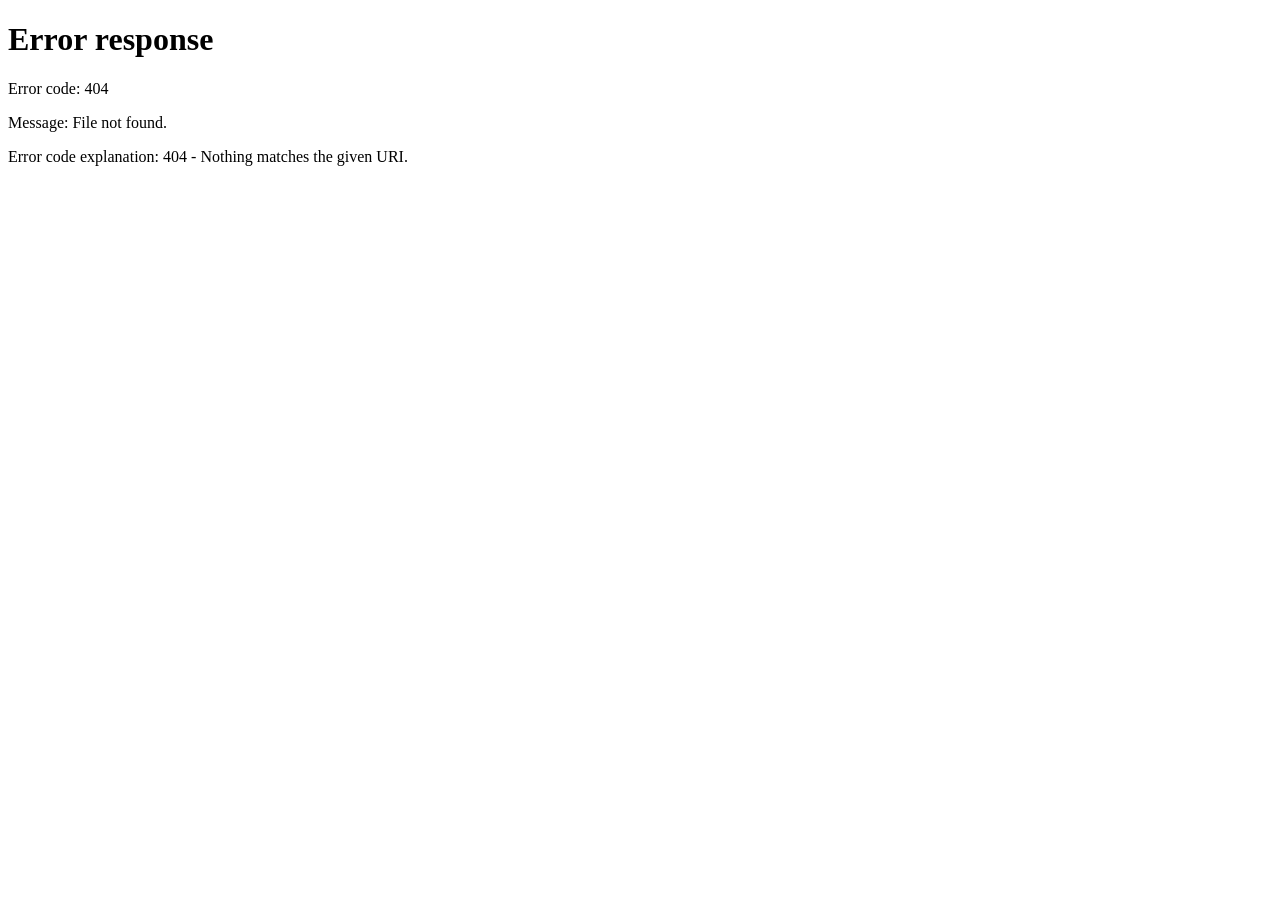
==== index.html @ f862a493 "Add index.html redirect stub (serves game file at root URL)" ====
<!doctype html>
<html lang="fa" dir="rtl">
<head>
<meta charset="utf-8">
<meta http-equiv="refresh" content="0; url=LUMORA_Beyond_the_Layers.html">
<title>LUMORA: Beyond the Layers</title>
</head>
<body style="background:#0a0e1c;color:#e8ecf5;font-family:sans-serif;display:flex;align-items:center;justify-content:center;height:100vh;margin:0">
<p>در حال باز کردن بازی… اگر منتقل نشدید <a href="LUMORA_Beyond_the_Layers.html" style="color:#59f2e0">اینجا کلیک کنید</a>.</p>
</body>
</html>
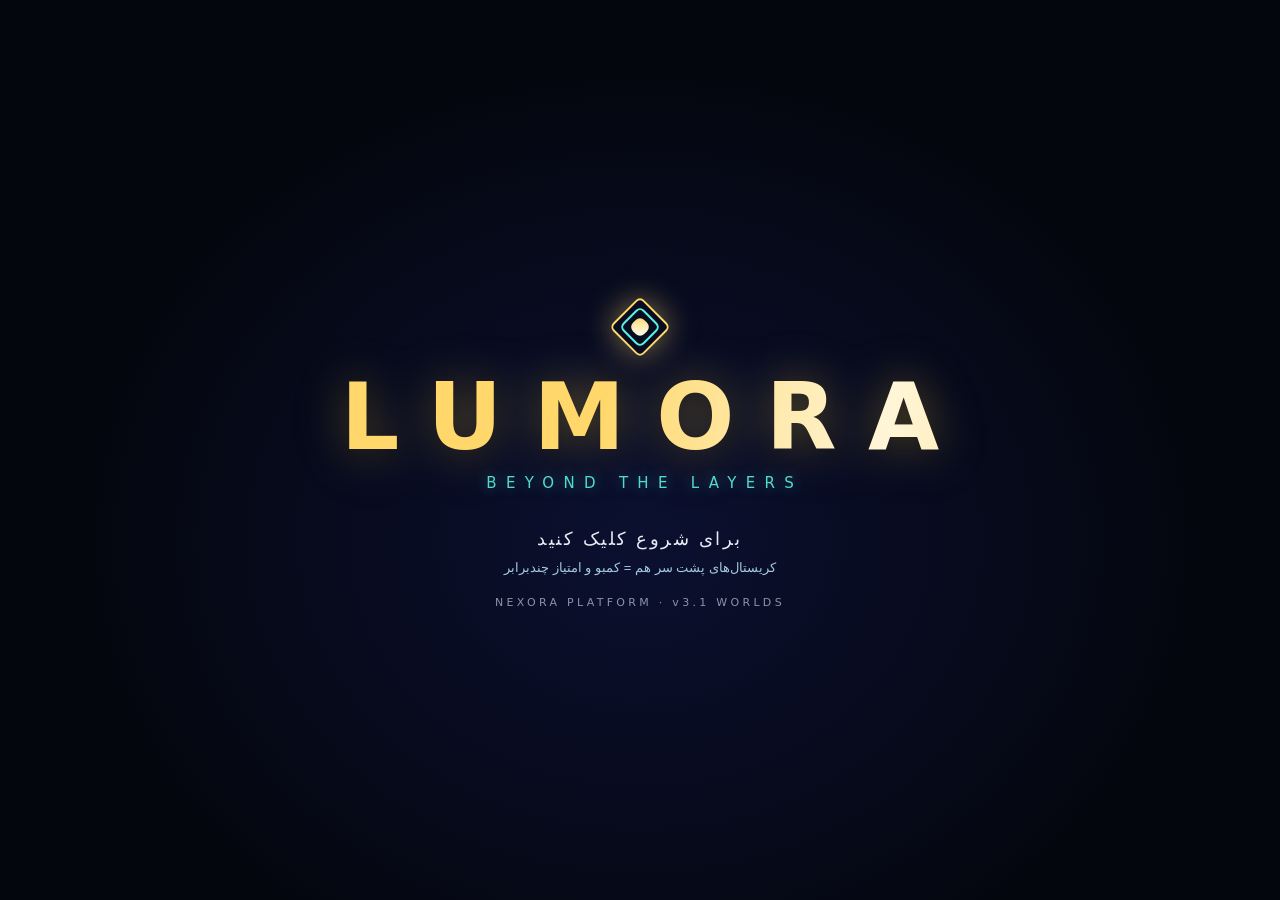
==== commit b8b3ef93: "Add files via upload" ====
--- a/index.html
+++ b/index.html
@@ -1,11 +1,7305 @@
-<!doctype html>
-<html lang="fa" dir="rtl">
+<!DOCTYPE html>
+<html lang="fa" data-build="v3.1.20261124">
 <head>
-<meta charset="utf-8">
-<meta http-equiv="refresh" content="0; url=LUMORA_Beyond_the_Layers.html">
+<meta charset="UTF-8">
+<meta name="viewport" content="width=device-width, initial-scale=1, maximum-scale=1, user-scalable=no">
 <title>LUMORA: Beyond the Layers</title>
+<link rel="icon" href="data:image/svg+xml,%3Csvg xmlns='http://www.w3.org/2000/svg' viewBox='0 0 32 32'%3E%3Crect width='32' height='32' rx='7' fill='%230c0a14'/%3E%3Cpath d='M16 5 L25 13 L16 27 L7 13 Z' fill='none' stroke='%23ffd76a' stroke-width='2.4'/%3E%3Ccircle cx='16' cy='14' r='3.2' fill='%2359f2e0'/%3E%3C/svg%3E">
+<script>
+/* boot guard (ES5): any fatal error becomes a visible banner, never a silent black screen */
+window.__bootOK = false;
+window.__lumoraError = function (msg) {
+  try {
+    var b = document.getElementById('lumora-err');
+    if (!b) {
+      b = document.createElement('div');
+      b.id = 'lumora-err';
+      b.setAttribute('dir', 'rtl');
+      b.style.cssText = 'position:fixed;inset:auto 12px 12px 12px;z-index:99999;background:#3a0d18;color:#ffd9df;border:1px solid #ff6b7a;border-radius:10px;padding:12px 16px;font:13px/1.7 Tahoma,sans-serif;max-width:640px;margin:0 auto;box-shadow:0 8px 30px rgba(0,0,0,.5)';
+      b.innerHTML = '<b>LUMORA — پیام خطا:</b> <span id="lumora-err-msg"></span><br><span style="opacity:.75">اگر این پیام مکرر ظاهر شد، مرورگر را به‌روز کنید یا از Chrome / Firefox / Edge نسخه‌ی جدید استفاده کنید.</span>';
+      (document.body || document.documentElement).appendChild(b);
+    }
+    document.getElementById('lumora-err-msg').textContent = String(msg).slice(0, 300);
+  } catch (e2) { /* nothing more we can do */ }
+};
+window.onerror = function (m) { window.__lumoraError(m); };
+window.addEventListener('unhandledrejection', function (ev) { window.__lumoraError((ev && ev.reason && ev.reason.message) || 'promise rejection'); });
+setTimeout(function () {
+  if (!window.__bootOK) window.__lumoraError('راه‌اندازی کامل نشد — احتمالاً مرورگر شما بخشی از بازی را پشتیبانی نمی‌کند.');
+}, 7000);
+</script>
+<style>
+/* ============ LUMORA visual system ============ */
+:root{
+  --gold:#ffd76a; --cyan:#59f2e0; --violet:#a78bfa; --magenta:#f472b6;
+  --ink:#e8ecf4; --dim:#8b93a7; --panel:rgba(10,14,26,.82); --panel-brd:rgba(120,150,255,.16);
+  --danger:#ff6b7a;
+  --font-fa:"Vazirmatn","Segoe UI","Noto Sans Arabic",Tahoma,sans-serif;
+  --font-en:"Orbitron","Michroma","Segoe UI",system-ui,sans-serif;
+}
+*{margin:0;padding:0;box-sizing:border-box;-webkit-tap-highlight-color:transparent}
+html,body{height:100%;overflow:hidden;background:#04060d}
+body{font-family:var(--font-fa);color:var(--ink);direction:ltr;user-select:none;-webkit-user-select:none;touch-action:none}
+button{font-family:inherit;color:inherit;background:none;border:none;cursor:pointer}
+#app{position:fixed;inset:0}
+#game{position:absolute;inset:0;width:100%;height:100%;display:block;background:#04060d}
+
+/* ---------- screens ---------- */
+.screen{position:absolute;inset:0;display:flex;align-items:center;justify-content:center;flex-direction:column;
+  opacity:0;visibility:hidden;pointer-events:none;transform:scale(.985);transition:opacity .38s ease,transform .38s ease,visibility .38s;z-index:20}
+.screen.active{opacity:1;visibility:visible;pointer-events:auto;transform:scale(1)}
+.screen.dim{background:rgba(3,6,14,.66);backdrop-filter:blur(6px)}
+.screen.topmost{z-index:60}
+.hidden{display:none!important}
+
+/* ---------- logo ---------- */
+.logo-block{text-align:center;margin-bottom:clamp(14px,3vh,30px);position:relative}
+.logo-main{font-family:var(--font-en);font-weight:800;letter-spacing:.34em;padding-left:.34em;
+  font-size:clamp(44px,9vw,92px);line-height:1;
+  background:linear-gradient(180deg,#ffffff 12%,var(--gold) 55%,#e8a53d 90%);
+  -webkit-background-clip:text;background-clip:text;color:transparent;
+  filter:drop-shadow(0 0 22px rgba(255,215,106,.35)) drop-shadow(0 4px 14px rgba(0,0,0,.6));animation:logoFloat 5s ease-in-out infinite}
+.logo-main.mini{font-size:clamp(30px,5vw,44px)}
+@keyframes logoFloat{0%,100%{transform:translateY(0)}50%{transform:translateY(-6px)}}
+.logo-sub{font-family:var(--font-en);letter-spacing:.62em;padding-left:.62em;color:var(--cyan);font-size:clamp(10px,1.6vw,15px);margin-top:10px;opacity:.9;text-shadow:0 0 14px rgba(89,242,224,.5)}
+.logo-fa{color:var(--dim);margin-top:8px;font-size:clamp(12px,1.8vw,15px);letter-spacing:.2em}
+.logo-diamonds{position:relative;height:clamp(40px,7vh,64px);margin-bottom:6px}
+.logo-diamonds i{position:absolute;left:50%;top:50%;width:clamp(26px,4vw,40px);height:clamp(26px,4vw,40px);
+  border:1px solid var(--cyan);transform:translate(-50%,-50%) rotate(45deg);opacity:.7;
+  box-shadow:0 0 18px rgba(89,242,224,.35),inset 0 0 12px rgba(89,242,224,.15);animation:dspin 9s linear infinite}
+.logo-diamonds i:nth-child(2){width:clamp(18px,3vw,28px);height:clamp(18px,3vw,28px);border-color:var(--gold);animation-duration:6s;animation-direction:reverse;box-shadow:0 0 18px rgba(255,215,106,.4)}
+.logo-diamonds i:nth-child(3){width:clamp(34px,5.5vw,52px);height:clamp(34px,5.5vw,52px);border-color:var(--violet);animation-duration:14s;opacity:.4}
+@keyframes dspin{to{transform:translate(-50%,-50%) rotate(405deg)}}
+
+/* splash */
+#scr-splash{background:radial-gradient(ellipse at 50% 60%,#0b1030 0%,#04060d 65%);cursor:pointer}
+.splash-inner{text-align:center}
+.logo-mark{position:relative;height:70px;margin-bottom:10px}
+.logo-mark.small{height:52px}
+.lm{position:absolute;left:50%;top:50%;transform:translate(-50%,-50%) rotate(45deg);border-radius:6px}
+.lm.d1{width:44px;height:44px;border:2px solid var(--gold);box-shadow:0 0 30px rgba(255,215,106,.5);animation:pulseD 2.4s ease-in-out infinite}
+.lm.d2{width:30px;height:30px;border:2px solid var(--cyan);animation:pulseD 2.4s .4s ease-in-out infinite}
+.lm.d3{width:16px;height:16px;background:linear-gradient(135deg,var(--gold),#fff);animation:pulseD 2.4s .8s ease-in-out infinite}
+@keyframes pulseD{0%,100%{transform:translate(-50%,-50%) rotate(45deg) scale(1)}50%{transform:translate(-50%,-50%) rotate(45deg) scale(1.14)}}
+.splash-hint{margin-top:clamp(20px,4vh,36px);color:var(--ink);font-size:clamp(14px,2.2vw,18px);letter-spacing:.14em;animation:hintBlink 1.8s ease-in-out infinite}
+@keyframes hintBlink{0%,100%{opacity:.35}50%{opacity:1}}
+.splash-ver{margin-top:14px;color:var(--dim);font-family:var(--font-en);font-size:11px;letter-spacing:.3em}
+
+/* ---------- menu buttons ---------- */
+.menu-nav{display:flex;flex-direction:column;gap:clamp(8px,1.6vh,14px);width:min(360px,84vw)}
+.menu-nav.row{flex-direction:row;justify-content:center}
+.menu-inner{display:flex;flex-direction:column;align-items:center}
+.mbtn{position:relative;overflow:hidden;display:flex;align-items:baseline;justify-content:space-between;gap:14px;
+  width:100%;padding:clamp(10px,1.9vh,15px) clamp(16px,2.5vw,26px);border-radius:14px;
+  background:linear-gradient(120deg,rgba(20,28,52,.72),rgba(12,17,34,.72));
+  border:1px solid var(--panel-brd);transition:transform .18s ease,border-color .18s,box-shadow .18s,background .18s}
+.mbtn .mb-fa{font-size:clamp(15px,2.4vh,18px);font-weight:600;letter-spacing:.06em}
+.mbtn .mb-en{font-family:var(--font-en);font-size:10px;letter-spacing:.28em;color:var(--dim)}
+.mbtn::before{content:"";position:absolute;inset:0;background:linear-gradient(100deg,transparent 30%,rgba(255,255,255,.09) 50%,transparent 70%);
+  transform:translateX(-130%);transition:transform .5s ease}
+.mbtn:hover{transform:translateX(-6px);border-color:rgba(89,242,224,.55);box-shadow:0 6px 26px rgba(89,242,224,.13),0 0 0 1px rgba(89,242,224,.2) inset}
+.mbtn:hover::before{transform:translateX(130%)}
+.mbtn:active{transform:translateX(-6px) scale(.97)}
+.mbtn.primary{border-color:rgba(255,215,106,.5);box-shadow:0 4px 24px rgba(255,215,106,.1)}
+.mbtn.primary .mb-fa{color:var(--gold)}
+.mbtn.danger:hover{border-color:rgba(255,107,122,.6);box-shadow:0 6px 26px rgba(255,107,122,.15)}
+.mbtn.small{width:auto;padding:9px 22px;border-radius:11px}
+.menu-foot{margin-top:clamp(14px,3vh,28px);display:flex;flex-direction:column;align-items:center;gap:8px;color:var(--dim);font-size:12px;text-align:center;letter-spacing:.05em}
+.foot-stats{font-family:var(--font-en);letter-spacing:.2em;color:rgba(255,215,106,.75)}
+
+/* ---------- panels ---------- */
+.panel{width:min(560px,92vw);max-height:88vh;overflow-y:auto;overflow-x:hidden;background:var(--panel);
+  border:1px solid var(--panel-brd);border-radius:20px;padding:clamp(16px,3vh,26px) clamp(16px,3vw,28px);
+  box-shadow:0 30px 80px rgba(0,0,0,.6),0 0 0 1px rgba(255,255,255,.03) inset;backdrop-filter:blur(10px)}
+.panel.wide{width:min(880px,94vw)}
+.panel.slim{width:min(440px,92vw)}
+.panel::-webkit-scrollbar{width:8px}
+.panel::-webkit-scrollbar-thumb{background:rgba(120,150,255,.25);border-radius:4px}
+.panel-head{display:flex;align-items:baseline;justify-content:space-between;margin-bottom:clamp(12px,2.4vh,20px);border-bottom:1px solid rgba(120,150,255,.12);padding-bottom:12px}
+.panel-head h2{font-size:clamp(18px,3vh,23px);font-weight:800;letter-spacing:.04em}
+.panel-sub{font-family:var(--font-en);font-size:10px;letter-spacing:.34em;color:var(--dim)}
+.panel-actions{display:flex;justify-content:center;margin-top:clamp(14px,2.6vh,22px)}
+
+/* ---------- world cards ---------- */
+.world-grid{display:grid;grid-template-columns:repeat(auto-fit,minmax(230px,1fr));gap:14px}
+.world-card{position:relative;border-radius:16px;padding:18px 16px;border:1px solid var(--panel-brd);overflow:hidden;
+  background:linear-gradient(150deg,rgba(255,255,255,.045),rgba(255,255,255,.01));cursor:pointer;
+  transition:transform .2s ease,border-color .2s,box-shadow .2s}
+.world-card:hover{transform:translateY(-4px);border-color:var(--wc,#59f2e0);box-shadow:0 14px 34px rgba(0,0,0,.5),0 0 22px -6px var(--wc,#59f2e0)}
+.world-card.locked{opacity:.45;cursor:not-allowed;filter:saturate(.3)}
+.world-card .wc-num{font-family:var(--font-en);font-size:11px;letter-spacing:.3em;color:var(--wc,#59f2e0)}
+.world-card .wc-name{font-family:var(--font-en);font-weight:700;font-size:clamp(15px,2.2vw,18px);margin-top:6px;letter-spacing:.06em}
+.world-card .wc-fa{color:var(--dim);font-size:13px;margin-top:2px}
+.world-card .wc-bar{height:5px;border-radius:3px;background:rgba(255,255,255,.08);margin-top:12px;overflow:hidden}
+.world-card .wc-fill{height:100%;border-radius:3px;background:linear-gradient(90deg,var(--wc,#59f2e0),#fff3);width:0;transition:width .5s ease}
+.world-card .wc-meta{display:flex;justify-content:space-between;margin-top:8px;font-size:11px;color:var(--dim);font-family:var(--font-en);letter-spacing:.12em}
+
+/* ---------- level list ---------- */
+.level-list{display:flex;flex-direction:column;gap:10px}
+.level-row{display:flex;align-items:center;justify-content:space-between;gap:12px;padding:13px 18px;border-radius:13px;
+  border:1px solid var(--panel-brd);background:rgba(255,255,255,.03);cursor:pointer;transition:transform .16s,border-color .16s}
+.level-row:hover{transform:translateX(-5px);border-color:rgba(89,242,224,.5)}
+.level-row.locked{opacity:.4;cursor:not-allowed}
+.level-row .lr-name{font-weight:700}
+.level-row .lr-name small{display:block;font-family:var(--font-en);color:var(--dim);letter-spacing:.14em;font-size:10px;margin-top:2px}
+.level-row .lr-meta{font-family:var(--font-en);font-size:11px;color:var(--dim);letter-spacing:.1em;display:flex;gap:14px;align-items:center}
+.level-row .lr-meta b{color:var(--gold);font-weight:600}
+.done-badge{color:var(--cyan)}
+
+/* ---------- settings ---------- */
+.set-rows{display:flex;flex-direction:column;gap:clamp(10px,1.9vh,15px)}
+.set-row{display:flex;align-items:center;gap:14px}
+.set-label{min-width:110px;color:var(--dim);font-size:14px}
+.set-val{font-family:var(--font-en);min-width:34px;text-align:center;color:var(--cyan);font-size:12px}
+.set-note{color:var(--dim);font-size:12px}
+input[type=range]{flex:1;appearance:none;-webkit-appearance:none;height:5px;border-radius:3px;background:rgba(255,255,255,.12);outline:none}
+input[type=range]::-webkit-slider-thumb{-webkit-appearance:none;width:17px;height:17px;border-radius:50%;
+  background:var(--cyan);box-shadow:0 0 12px rgba(89,242,224,.6);cursor:pointer}
+input[type=range]::-moz-range-thumb{width:17px;height:17px;border:none;border-radius:50%;background:var(--cyan);cursor:pointer}
+select{background:rgba(16,22,42,.9);color:var(--ink);border:1px solid var(--panel-brd);border-radius:9px;padding:7px 12px;font-family:inherit;outline:none}
+.toggle{width:52px;height:26px;border-radius:13px;background:rgba(255,255,255,.12);position:relative;transition:background .2s}
+.toggle i{position:absolute;top:3px;left:3px;width:20px;height:20px;border-radius:50%;background:#8b93a7;transition:all .2s}
+.toggle.on{background:rgba(89,242,224,.3)}
+.toggle.on i{left:29px;background:var(--cyan);box-shadow:0 0 10px rgba(89,242,224,.7)}
+
+/* ---------- achievements ---------- */
+.ach-grid{display:grid;grid-template-columns:repeat(auto-fill,minmax(190px,1fr));gap:12px}
+.ach-card{border-radius:14px;padding:14px;border:1px solid var(--panel-brd);background:rgba(255,255,255,.03);display:flex;gap:12px;align-items:flex-start;transition:border-color .2s}
+.ach-card.unlocked{border-color:rgba(255,215,106,.45);background:rgba(255,215,106,.05)}
+.ach-ico{width:38px;height:38px;flex:none;border-radius:10px;display:flex;align-items:center;justify-content:center;
+  background:rgba(255,255,255,.06);color:var(--dim)}
+.ach-card.unlocked .ach-ico{color:var(--gold);background:rgba(255,215,106,.12);box-shadow:0 0 14px rgba(255,215,106,.25)}
+.ach-ico svg{width:22px;height:22px;fill:none;stroke:currentColor;stroke-width:1.7;stroke-linecap:round;stroke-linejoin:round}
+.ach-name{font-weight:700;font-size:13.5px}
+.ach-desc{color:var(--dim);font-size:11.5px;margin-top:3px;line-height:1.5}
+
+/* ---------- stats rows ---------- */
+.stat-rows{display:flex;flex-direction:column;gap:9px;margin-bottom:8px}
+.stat-row{display:flex;justify-content:space-between;padding:10px 16px;border-radius:11px;background:rgba(255,255,255,.035);font-size:14px}
+.stat-row b{font-family:var(--font-en);color:var(--gold);letter-spacing:.08em;font-weight:600}
+.medal{font-size:20px}
+
+/* ---------- confirm ---------- */
+.confirm-text{color:var(--dim);line-height:1.9;font-size:14px;margin-bottom:6px}
+
+/* ---------- HUD ---------- */
+#hud{position:absolute;inset:0;pointer-events:none;z-index:15;opacity:0;transition:opacity .4s}
+#hud.on{opacity:1}
+.hud-tl{position:absolute;top:14px;left:16px;display:flex;flex-direction:column;gap:9px}
+.energy-wrap{display:flex;align-items:center;gap:9px}
+.energy-label{font-family:var(--font-en);font-size:10px;letter-spacing:.26em;color:var(--cyan);text-shadow:0 0 8px rgba(89,242,224,.6)}
+.energy-bar{position:relative;width:clamp(150px,22vw,240px);height:13px;border-radius:7px;background:rgba(6,10,22,.72);
+  border:1px solid rgba(89,242,224,.35);overflow:hidden;box-shadow:0 0 14px rgba(89,242,224,.15)}
+.energy-fill{position:absolute;inset:1px;border-radius:6px;transform-origin:left center;
+  background:linear-gradient(90deg,#18c9b8,var(--cyan) 60%,#b8fff4);box-shadow:0 0 12px rgba(89,242,224,.55);transition:transform .18s ease}
+.energy-fill.low{background:linear-gradient(90deg,#c9184a,#ff6b7a);box-shadow:0 0 12px rgba(255,107,122,.6);animation:ePulse 1s ease-in-out infinite}
+@keyframes ePulse{0%,100%{filter:brightness(1)}50%{filter:brightness(1.7)}}
+.energy-ticks{position:absolute;inset:0;display:flex}
+.energy-ticks i{flex:1;border-left:1px solid rgba(4,8,16,.55)}
+.energy-ticks i:first-child{border-left:none}
+.hud-chips{display:flex;gap:8px}
+.chip{display:flex;align-items:center;gap:6px;padding:4px 11px;border-radius:20px;background:rgba(6,10,22,.7);
+  border:1px solid rgba(120,150,255,.2);font-family:var(--font-en);font-size:12px;letter-spacing:.1em;color:var(--gold)}
+.chip svg{width:13px;height:13px;fill:var(--gold);filter:drop-shadow(0 0 4px rgba(255,215,106,.7))}
+.chip.timer{color:var(--ink)}
+.hud-tr{position:absolute;top:14px;right:16px;text-align:right}
+.level-tag{font-size:12px;color:var(--dim);letter-spacing:.1em;background:rgba(6,10,22,.6);padding:6px 14px;border-radius:18px;border:1px solid rgba(120,150,255,.14)}
+.level-tag b{color:var(--ink);font-family:var(--font-en);letter-spacing:.18em;font-size:11px;display:block;margin-bottom:2px}
+.hud-tc{position:absolute;top:14px;left:50%;transform:translateX(-50%)}
+.layer-pill{display:flex;align-items:center;gap:10px;padding:6px 14px;border-radius:22px;background:rgba(6,10,22,.72);
+  border:1px solid rgba(120,150,255,.22);transition:border-color .3s,box-shadow .3s}
+.layer-dots{display:flex;gap:7px}
+.layer-dots i{width:10px;height:10px;transform:rotate(45deg);border-radius:2px;background:rgba(255,255,255,.14);transition:all .25s;border:1px solid rgba(255,255,255,.2)}
+.layer-dots i.on{background:var(--lc,#59f2e0);border-color:var(--lc,#59f2e0);box-shadow:0 0 12px var(--lc,#59f2e0);transform:rotate(45deg) scale(1.25)}
+.layer-name{font-size:12.5px;font-weight:700;letter-spacing:.08em;color:var(--lc,#59f2e0);transition:color .25s;min-width:86px;text-align:center}
+.layer-name small{display:block;font-family:var(--font-en);font-size:8.5px;color:var(--dim);letter-spacing:.24em;margin-top:1px}
+.hud-bl{position:absolute;bottom:14px;left:16px;display:flex;gap:8px}
+.ab-chip{display:flex;align-items:center;gap:7px;padding:6px 12px;border-radius:12px;background:rgba(6,10,22,.65);
+  border:1px solid rgba(120,150,255,.16);font-size:11.5px;color:var(--dim);transition:all .25s;letter-spacing:.04em}
+.ab-chip svg{width:14px;height:14px;fill:none;stroke:currentColor;stroke-width:1.8;stroke-linecap:round;stroke-linejoin:round}
+.ab-chip.have{color:var(--cyan);border-color:rgba(89,242,224,.4);box-shadow:0 0 12px -4px rgba(89,242,224,.5)}
+.ab-chip.flash{animation:abFlash .4s ease}
+@keyframes abFlash{0%{background:rgba(89,242,224,.4)}100%{background:rgba(6,10,22,.65)}}
+.boss-wrap{position:absolute;bottom:20px;left:50%;transform:translateX(-50%);width:min(440px,70vw);text-align:center}
+.boss-name{font-family:var(--font-en);font-size:11px;letter-spacing:.3em;color:var(--danger);margin-bottom:7px;text-shadow:0 0 10px rgba(255,107,122,.5)}
+.boss-bar{height:10px;border-radius:6px;background:rgba(6,10,22,.75);border:1px solid rgba(255,107,122,.45);overflow:hidden}
+.boss-fill{height:100%;transform-origin:left;background:linear-gradient(90deg,#7f1d2e,var(--danger),#ffb3bb);box-shadow:0 0 14px rgba(255,107,122,.6);transition:transform .25s ease}
+
+/* ---------- tip / toasts / fader ---------- */
+#tip{position:absolute;z-index:16;max-width:min(320px,80vw);background:rgba(8,12,26,.92);border:1px solid rgba(255,215,106,.4);
+  border-radius:13px;padding:11px 16px;font-size:13.5px;line-height:1.8;color:#ffe9b8;pointer-events:none;
+  transform:translate(-50%,-100%);box-shadow:0 10px 30px rgba(0,0,0,.5);transition:opacity .2s}
+#tip::after{content:"";position:absolute;bottom:-7px;left:50%;transform:translateX(-50%) rotate(45deg);width:12px;height:12px;background:rgba(8,12,26,.92);border-right:1px solid rgba(255,215,106,.4);border-bottom:1px solid rgba(255,215,106,.4)}
+#toasts{position:absolute;top:64px;right:16px;z-index:40;display:flex;flex-direction:column;gap:10px;pointer-events:none}
+.toast{display:flex;gap:11px;align-items:center;background:rgba(10,15,30,.94);border:1px solid rgba(255,215,106,.5);
+  border-radius:14px;padding:11px 18px;min-width:230px;box-shadow:0 12px 34px rgba(0,0,0,.55);
+  animation:toastIn .45s cubic-bezier(.2,.9,.3,1.2) both,toastOut .4s ease 3.4s both}
+.toast .t-ico{width:34px;height:34px;border-radius:10px;background:rgba(255,215,106,.14);color:var(--gold);display:flex;align-items:center;justify-content:center;flex:none}
+.toast .t-ico svg{width:19px;height:19px;fill:none;stroke:currentColor;stroke-width:1.8;stroke-linecap:round;stroke-linejoin:round}
+.toast .t-title{font-weight:800;font-size:13px;color:var(--gold)}
+.toast .t-sub{font-size:11.5px;color:var(--dim);margin-top:2px}
+.toast.cy{border-color:rgba(89,242,224,.5)}
+.toast.cy .t-title,.toast.cy .t-ico{color:var(--cyan)}
+.toast.cy .t-ico{background:rgba(89,242,224,.13)}
+@keyframes toastIn{from{opacity:0;transform:translateX(-30px) scale(.9)}to{opacity:1;transform:none}}
+@keyframes toastOut{to{opacity:0;transform:translateX(24px)}}
+#fader{position:absolute;inset:0;background:#04060d;z-index:50;pointer-events:none;opacity:0;transition:opacity .3s}
+#fader.on{opacity:1}
+.death-vignette{position:absolute;inset:0;z-index:14;pointer-events:none;opacity:0;
+  box-shadow:inset 0 0 140px rgba(200,30,50,.55);transition:opacity .25s}
+.death-vignette.on{opacity:1}
+
+/* ---------- touch ---------- */
+#touch{position:absolute;inset:0;z-index:18;pointer-events:none}
+.t-group{position:absolute;bottom:18px;display:flex;gap:12px;align-items:flex-end}
+.t-left{left:16px}
+.t-right{right:16px}
+.tbtn{pointer-events:auto;width:64px;height:64px;border-radius:50%;background:rgba(10,16,32,.55);
+  border:1.5px solid rgba(120,150,255,.35);color:var(--ink);font-size:18px;display:flex;align-items:center;justify-content:center;
+  backdrop-filter:blur(4px);transition:background .12s,transform .12s;touch-action:none}
+.tbtn.big{width:78px;height:78px;font-size:15px;font-weight:800;border-color:rgba(89,242,224,.5);color:var(--cyan)}
+.tbtn.wide{width:64px;border-color:rgba(255,215,106,.45);color:var(--gold);font-size:13px;font-weight:700}
+.tbtn:active,.tbtn.held{background:rgba(89,242,224,.28);transform:scale(.94)}
+
+/* ---------- responsive ---------- */
+@media (max-width:640px){
+  .hud-tc{top:auto;bottom:104px}
+  .layer-name{min-width:70px;font-size:11px}
+  .hud-tl{top:10px;left:10px}
+  .hud-tr{top:10px;right:10px}
+  .level-tag{font-size:10px;padding:4px 10px}
+  .foot-keys{display:none}
+  .set-label{min-width:88px;font-size:12.5px}
+  .panel{padding:16px 14px}
+  #toasts{top:56px;right:10px}
+  .toast{min-width:200px}
+}
+@media (max-height:480px){
+  .logo-main{font-size:clamp(30px,7vh,52px)}
+  .menu-nav{gap:7px}
+  .mbtn{padding:8px 18px}
+}
+
+
+/* ======= ONLINE MULTIPLAYER ======= */
+.mp-panel { width: min(560px, 94vw); max-height: 88vh; overflow-y: auto; }
+.mp-row { display: flex; gap: 10px; align-items: center; flex-wrap: wrap; margin: 10px 0; }
+.mp-row input, .mp-row select { background: rgba(10,16,32,0.8); border: 1px solid rgba(120,150,220,0.35); color: #e8ecf5; padding: 8px 12px; border-radius: 8px; font: inherit; }
+.mp-status { color: #ffd76a; min-height: 1.2em; font-size: 0.9rem; margin: 6px 0; }
+.mp-hint { color: rgba(200,215,240,0.65); font-size: 0.8rem; line-height: 1.7; }
+.mp-room { display: flex; gap: 10px; align-items: center; margin: 8px 0; color: #e8ecf5; }
+.mp-room b { color: #ffd76a; font-size: 1.25rem; letter-spacing: 4px; }
+#mp-players { list-style: none; padding: 0; margin: 8px 0; max-height: 130px; overflow-y: auto; }
+#mp-players li { display: flex; gap: 8px; align-items: center; padding: 5px 10px; background: rgba(10,16,32,0.55); border-radius: 8px; margin: 4px 0; font-weight: 600; }
+.mp-mic { margin-inline-start: auto; }
+.mp-voice { display: flex; gap: 12px; align-items: center; flex-wrap: wrap; margin: 10px 0; padding: 8px; background: rgba(10,16,32,0.45); border-radius: 10px; }
+.mp-ptt-l, .mp-vol-l { color: rgba(200,215,240,0.85); font-size: 0.85rem; display: flex; align-items: center; gap: 6px; }
+#mp-chat-log { height: 120px; overflow-y: auto; background: rgba(6,10,22,0.75); border-radius: 10px; padding: 8px 10px; margin: 8px 0; font-size: 0.85rem; color: #e8ecf5; }
+.mp-actions { display: flex; gap: 10px; justify-content: center; margin-top: 12px; }
+#mp-hud { position: absolute; top: 8px; left: 8px; display: flex; flex-direction: column; gap: 6px; pointer-events: none; }
+.mp-timer { font-size: 1.4rem; font-weight: 800; color: #e8ecf5; text-shadow: 0 0 12px rgba(89,242,224,0.7); direction: ltr; }
+.mp-timer.mp-urgent { color: #ff6b7a; animation: mpblink 0.5s steps(2) infinite; }
+@keyframes mpblink { 50% { opacity: 0.35; } }
+.mp-stand { background: rgba(8,12,26,0.72); border-radius: 10px; padding: 6px 10px; min-width: 150px; }
+.mp-stand > div { display: flex; justify-content: space-between; gap: 14px; font-size: 0.85rem; padding: 2px 0; color: rgba(232,236,245,0.92); }
+.mp-stand .mp-me { text-shadow: 0 0 8px rgba(89,242,224,0.9); }
+.mp-role.mp-hunter { color: #ff6b7a; font-weight: 800; font-size: 0.9rem; text-shadow: 0 0 10px rgba(255,107,122,0.8); }
+#mpres-rows .stat-row.mp-win { color: #ffd76a; text-shadow: 0 0 10px rgba(255,215,106,0.6); }
+@media (max-width: 640px) { .mp-panel { padding: 14px; } .mp-timer { font-size: 1.1rem; } .mp-stand { min-width: 110px; font-size: 0.75rem; } }
+
+
+/* ======= MENU v2: generative bg + grouped nav ======= */
+#menu-bg { position: absolute; inset: 0; width: 100%; height: 100%; pointer-events: none; }
+.menu-nav { display: flex; flex-direction: column; gap: 14px; width: 100%; max-width: 430px; }
+.mgroup { display: flex; flex-direction: column; gap: 9px; }
+.mgroup.m-tertiary { flex-direction: row; justify-content: center; gap: 10px; }
+.mgroup.m-tertiary .mbtn { flex: 1; min-width: 0; flex-direction: column; gap: 1px; padding: 9px 8px; }
+.mgroup.m-tertiary .mbtn .mb-fa, .mgroup.m-tertiary .mbtn .mb-en { position: static; width: 100%; text-align: center; }
+.mgroup.m-tertiary .mbtn .mb-en { font-size: 0.62rem; opacity: 0.55; }
+.menu-foot { display: flex; flex-direction: column; gap: 6px; align-items: center; }
+.foot-ver { color: rgba(150,170,210,0.4); font-size: 0.7rem; letter-spacing: 2px; }
+body[data-lang="en"] .mb-en { display: none !important; }
+body[data-lang="en"] .mb-en { font-size: 1.02rem; letter-spacing: 1.5px; opacity: 1; }
+body[data-lang="en"] .logo-fa { display: none; }
+body[data-lang="en"] .wc-fa { display: none; }
+
+/* ======= SETTINGS v2: grouped ======= */
+.set-groups { display: flex; flex-direction: column; gap: 14px; max-height: 56vh; overflow-y: auto; padding-inline-end: 6px; }
+.set-group { background: rgba(8,12,26,0.5); border: 1px solid rgba(120,150,220,0.18); border-radius: 14px; padding: 10px 14px 12px; }
+.set-group h3 { margin: 2px 0 8px; font-size: 0.8rem; letter-spacing: 2px; color: rgba(89,242,224,0.8); text-transform: uppercase; }
+.set-group .set-row { padding: 8px 0; border-bottom: 1px solid rgba(120,150,220,0.12); gap: 12px; }
+.set-group .set-label { min-width: 132px; flex-shrink: 0; line-height: 1.5; }
+.set-group .set-row input[type="range"] { flex: 1; min-width: 80px; }
+.set-group .set-row select { min-width: 90px; }
+#set-signaling { background: rgba(10,16,32,0.8); border: 1px solid rgba(120,150,220,0.35); color: #e8ecf5; padding: 7px 10px; border-radius: 8px; font: inherit; width: 190px; direction: ltr; }
+
+/* ======= CRT overlay + FPS ======= */
+#crt-overlay { position: fixed; inset: 0; pointer-events: none; z-index: 90; mix-blend-mode: overlay;
+  background: repeating-linear-gradient(0deg, rgba(0,0,0,0.22) 0 1px, transparent 1px 3px); }
+#fps-counter { position: fixed; top: 6px; left: 50%; transform: translateX(-50%); z-index: 95; font: 700 12px monospace; color: rgba(89,242,224,0.85); text-shadow: 0 0 6px rgba(89,242,224,0.5); direction: ltr; pointer-events: none; }
+
+/* ======= voice speaking pulse ======= */
+.mp-speaking { animation: mpspk 0.9s ease infinite; }
+@keyframes mpspk { 50% { text-shadow: 0 0 10px rgba(141,255,158,0.95); } }
+.mp-ping { color: rgba(150,170,210,0.7); font-size: 0.75rem; margin-inline-start: auto; }
+
+
+/* ======= NEXORA Interactive Layer Switching System ======= */
+.nexora { position: fixed; left: 50%; bottom: clamp(8px, 2.6vh, 26px); transform: translateX(-50%);
+  width: clamp(118px, 19vmin, 188px); aspect-ratio: 200/175; z-index: 45; pointer-events: none; opacity: 0.94; }
+.nexora svg { width: 100%; height: 100%; overflow: visible; display: block; }
+.nx-node { pointer-events: auto; cursor: pointer; }
+.nx-ring { fill: none; stroke: var(--c); stroke-opacity: 0.38; transition: stroke-opacity .18s ease, filter .18s ease; }
+.nx-node:hover .nx-ring { stroke-opacity: 1; filter: brightness(1.5) drop-shadow(0 0 7px var(--c)); }
+.nx-node.on .nx-ring { stroke-opacity: 0.95; filter: drop-shadow(0 0 9px var(--c)) brightness(1.25); }
+.nx-halo { fill: none; stroke: var(--c); stroke-width: 1.6; stroke-dasharray: 6 9; stroke-opacity: 0;
+  transform-box: fill-box; transform-origin: center; transition: stroke-opacity .25s ease; pointer-events: none; }
+.nx-halo.on { stroke-opacity: 0.65; animation: nxspin 7s linear infinite; }
+.nx-halo.fire { stroke-opacity: 1; animation: nxfire .45s ease; }
+@keyframes nxspin { to { transform: rotate(360deg); } }
+@keyframes nxfire { 0% { stroke-opacity: 0; } 40% { stroke-opacity: 1; } 100% { stroke-opacity: 0; } }
+.nexora.morphing .nx-ring { animation: nxmorph .5s cubic-bezier(.3,1.4,.4,1); transform-box: fill-box; transform-origin: center; }
+@keyframes nxmorph { 0% { transform: scale(1); } 35% { transform: scale(1.12); filter: brightness(2) drop-shadow(0 0 12px var(--c)); } 100% { transform: scale(1); } }
+.nx-tip { position: absolute; padding: 3px 10px; border-radius: 8px; font-size: 11.5px; white-space: nowrap;
+  background: rgba(8,12,26,0.88); border: 1px solid rgba(120,150,220,0.35); color: #e8ecf5; pointer-events: none;
+  opacity: 0; transform: translate(-8px, 4px); transition: opacity .13s ease, transform .13s ease; z-index: 2; }
+.nx-tip.on { opacity: 1; transform: translate(-8px, 0); }
+.nx-label { position: absolute; left: 50%; bottom: -4px; transform: translateX(-50%); font-size: 10.5px; letter-spacing: 1px;
+  color: #59f2e0; opacity: 0.75; pointer-events: none; white-space: nowrap; }
+.nx-label.flash { animation: nxflash .5s ease; }
+@keyframes nxflash { 0% { opacity: 0.75; transform: translateX(-50%) scale(1.18); } 100% { opacity: 0.75; transform: translateX(-50%) scale(1); } }
+
+
+/* ======= SHOP ======= */
+.shop-grid { display: flex; flex-direction: column; gap: 16px; max-height: 58vh; overflow-y: auto; padding-inline-end: 6px; }
+.shop-cat h3 { margin: 4px 0 8px; font-size: 0.8rem; letter-spacing: 2px; color: rgba(89,242,224,0.8); text-transform: uppercase; }
+.shop-row { display: flex; flex-wrap: wrap; gap: 10px; }
+.shop-card { display: flex; flex-direction: column; align-items: center; gap: 5px; width: 108px; padding: 10px 8px 12px;
+  background: rgba(8,12,26,0.5); border: 1px solid rgba(120,150,220,0.18); border-radius: 14px; transition: border-color .18s, transform .18s; }
+.shop-card:hover { transform: translateY(-2px); border-color: rgba(89,242,224,0.4); }
+.shop-card.on { border-color: rgba(89,242,224,0.65); box-shadow: 0 0 18px rgba(89,242,224,0.12) inset; }
+.shop-card canvas { width: 76px; height: 84px; }
+.sc-name { font-size: 12.5px; color: #e8ecf5; text-align: center; line-height: 1.4; }
+.sc-price { font-size: 11px; color: rgba(255,215,106,0.85); }
+.sbtn { border: none; cursor: pointer; font: inherit; font-size: 11.5px; padding: 6px 12px; border-radius: 9px; letter-spacing: .4px;
+  background: rgba(89,242,224,0.14); color: #59f2e0; border: 1px solid rgba(89,242,224,0.4); transition: background .15s; }
+.sbtn:hover { background: rgba(89,242,224,0.25); }
+.sbtn.buy.poor { opacity: 0.45; filter: grayscale(0.6); }
+.sbtn.eq { background: rgba(255,215,106,0.12); color: #ffd76a; border-color: rgba(255,215,106,0.4); cursor: default; }
+.foot-coins { color: rgba(255,215,106,0.9); font-size: 13px; letter-spacing: 1px; }
+
+
+/* ======= MENU v3: split layout + character card ======= */
+.menu-inner { display: grid; grid-template-columns: minmax(300px, 420px) minmax(230px, 300px); gap: clamp(18px, 4vw, 48px); align-items: center; justify-content: center; }
+.menu-left { display: flex; flex-direction: column; align-items: center; gap: 12px; }
+.menu-aside { display: flex; flex-direction: column; gap: 10px; align-items: center; }
+.aside-card { background: linear-gradient(160deg, rgba(24,32,62,0.75), rgba(12,17,34,0.75)); border: 1px solid rgba(120,150,220,0.25);
+  border-radius: 18px; padding: 12px 18px 8px; display: flex; flex-direction: column; align-items: center; gap: 2px;
+  box-shadow: 0 10px 40px rgba(0,0,0,0.35); }
+.aside-card canvas { width: 130px; height: 148px; }
+.aside-name { font-family: var(--font-en); font-size: 11px; letter-spacing: 4px; color: rgba(150,170,210,0.8); }
+.aside-stats, .aside-keys { color: rgba(150,170,210,0.75); font-size: 12px; text-align: center; letter-spacing: .4px; line-height: 1.7; }
+.aside-coins { color: rgba(255,215,106,0.92); font-size: 14px; letter-spacing: 1px; }
+.aside-ver { color: rgba(150,170,210,0.4); font-size: 0.7rem; letter-spacing: 2px; }
+@media (max-width: 780px) { .menu-inner { grid-template-columns: 1fr; } .menu-aside { order: -1; } .aside-card canvas { width: 96px; height: 110px; } }
+.bind-key { font: inherit; font-size: 12px; color: #e8ecf5; background: rgba(10,16,32,0.8); border: 1px solid rgba(120,150,220,0.35);
+  border-radius: 8px; padding: 6px 14px; cursor: pointer; min-width: 110px; letter-spacing: .5px; transition: border-color .15s; }
+.bind-key:hover { border-color: rgba(89,242,224,0.55); }
+.bind-key.listen { border-color: rgba(255,215,106,0.8); color: #ffd76a; animation: bindpulse 1s ease infinite; }
+@keyframes bindpulse { 50% { opacity: 0.55; } }
+
+
+/* ======= scrollable screens (settings & menu fully reachable) ======= */
+.screen { overflow-y: auto; overscroll-behavior: contain; scrollbar-width: thin; scrollbar-color: rgba(89,242,224,0.35) transparent; }
+.screen::-webkit-scrollbar { width: 8px; }
+.screen::-webkit-scrollbar-thumb { background: rgba(89,242,224,0.3); border-radius: 8px; }
+#scr-menu .menu-inner { margin: auto; padding: 14px 0 18px; }
+.panel { max-height: min(94vh, 900px); overflow-y: auto; scrollbar-width: thin; scrollbar-color: rgba(89,242,224,0.35) transparent; }
+@media (max-height: 860px) {
+  .menu-inner { gap: 12px !important; }
+  .logo-block { transform: scale(0.82); margin: -16px 0 -12px; }
+  .mgroup { gap: 7px !important; }
+  .mbtn { padding: 10px 20px !important; }
+}
+@media (max-height: 640px) {
+  .logo-block { transform: scale(0.68); margin: -22px 0 -18px; }
+  .menu-aside { flex-direction: row; flex-wrap: wrap; justify-content: center; }
+  .aside-card canvas { width: 72px; height: 84px; }
+}
+
+
+/* ======= credits panel ======= */
+.credits-body { padding: 6px 8px; }
+.credit-row { display: flex; justify-content: space-between; gap: 18px; padding: 9px 4px; border-bottom: 1px solid rgba(139,147,167,0.14); }
+.credit-row .cr-k { color: var(--cy); letter-spacing: 0.14em; font-size: 11px; font-weight: 700; }
+.credit-row .cr-v { color: #e8ecf5; font-weight: 600; }
+.credit-feats { margin-top: 14px; display: grid; gap: 7px; }
+.cr-feat { color: #b8c2da; font-size: 13px; line-height: 1.7; }
+.credit-note { margin-top: 16px; color: #8b93a7; font-size: 12px; font-style: italic; text-align: center; }
+
+.mgroup.m-tertiary { flex-wrap: wrap; justify-content: center; }
+@media (max-width: 900px) { .m-tertiary .mbtn { flex: 1 1 40%; } }
+
+/* ======= v3.0 REMASTER: combo, score, rank, missions, tips ======= */
+.chip.score svg { width: 13px; height: 13px; fill: #ffd76a; stroke: none; }
+.chip.score span { color: #ffe9b0; }
+.combo { display: flex; align-items: center; gap: 8px; margin-top: 7px; padding: 4px 12px; border-radius: 20px;
+  background: rgba(12,16,32,0.55); border: 1px solid rgba(255,215,106,0.35); backdrop-filter: blur(6px);
+  opacity: 0; transform: translateY(-6px); transition: opacity .18s, transform .18s; }
+.combo:not(.hidden) { opacity: 1; transform: none; }
+.combo b { color: #ffd76a; font-size: 15px; letter-spacing: .04em; }
+.combo span { color: #ffe9b0; font-size: 11px; font-weight: 700; }
+.combo.hot { border-color: #ffd76a; box-shadow: 0 0 18px rgba(255,215,106,0.35); }
+.combo-bar { width: 64px; height: 4px; border-radius: 2px; background: rgba(255,255,255,0.14); overflow: hidden; }
+.combo-bar i { display: block; height: 100%; background: linear-gradient(90deg, #59f2e0, #ffd76a); transform-origin: left; transition: transform .08s linear; }
+.rank-badge { width: 44px; height: 44px; border-radius: 12px; display: flex; align-items: center; justify-content: center;
+  font-size: 24px; font-weight: 900; margin-left: 10px; border: 2px solid; }
+.rank-badge.pop { animation: rankPop .5s cubic-bezier(.2,1.6,.4,1) both; }
+@keyframes rankPop { 0% { transform: scale(0) rotate(-30deg); } 70% { transform: scale(1.25) rotate(6deg); } 100% { transform: scale(1) rotate(0); } }
+.rank-mini, .rank-badge, .rank-row b { border: none; }
+.r-S { color: #ffd76a; border-color: rgba(255,215,106,0.8) !important; text-shadow: 0 0 12px rgba(255,215,106,0.7); background: rgba(255,215,106,0.10); }
+.r-A { color: #59f2e0; border-color: rgba(89,242,224,0.7) !important; background: rgba(89,242,224,0.08); }
+.r-B { color: #a78bfa; border-color: rgba(167,139,250,0.7) !important; background: rgba(167,139,250,0.08); }
+.r-C { color: #b8c2da; border-color: rgba(184,194,218,0.5) !important; background: rgba(184,194,218,0.06); }
+.r-D { color: #8b93a7; border-color: rgba(139,147,167,0.5) !important; background: rgba(139,147,167,0.06); }
+.rank-badge.r-S, .rank-badge.r-A, .rank-badge.r-B, .rank-badge.r-C, .rank-badge.r-D { border-width: 2px; }
+.rank-mini { display: inline-flex; min-width: 22px; height: 20px; align-items: center; justify-content: center;
+  border-radius: 6px; font-size: 11px; font-weight: 900; padding: 0 4px; }
+.rank-row b.rank-mini { min-width: 30px; height: 26px; font-size: 14px; }
+.mbtn.accent { border-color: rgba(255,215,106,0.55); }
+.mbtn.accent .mb-fa { color: #ffd76a; }
+.mission-list { display: grid; gap: 12px; padding: 8px 6px; }
+.mission-row { background: rgba(255,255,255,0.035); border: 1px solid rgba(139,147,167,0.2); border-radius: 12px; padding: 12px 14px; }
+.mission-row.done { border-color: rgba(255,215,106,0.55); background: rgba(255,215,106,0.06); }
+.mi-name { color: #e8ecf5; font-weight: 700; font-size: 14px; margin-bottom: 8px; }
+.mi-bar { height: 6px; border-radius: 3px; background: rgba(255,255,255,0.1); overflow: hidden; }
+.mi-bar i { display: block; height: 100%; background: linear-gradient(90deg, #59f2e0, #ffd76a); transition: width .3s; }
+.mi-meta { display: flex; justify-content: space-between; margin-top: 7px; color: #8b93a7; font-size: 12px; }
+.mi-meta .mi-done, .mi-meta b { color: #ffd76a; }
+.splash-tip { min-height: 22px; margin-top: 10px; color: rgba(191,233,255,0.85); font-size: 13px; opacity: 0; transition: opacity .6s; }
+.splash-tip.show { opacity: 1; }
+.logo-main { background: linear-gradient(100deg, #ffd76a 20%, #fff6d8 40%, #ffd76a 60%); background-size: 220% 100%;
+  -webkit-background-clip: text; background-clip: text; -webkit-text-fill-color: transparent; color: transparent;
+  animation: lumShimmer 3.4s linear infinite; }
+@keyframes lumShimmer { 0% { background-position: 120% 0; } 100% { background-position: -120% 0; } }
+
+</style>
 </head>
-<body style="background:#0a0e1c;color:#e8ecf5;font-family:sans-serif;display:flex;align-items:center;justify-content:center;height:100vh;margin:0">
-<p>در حال باز کردن بازی… اگر منتقل نشدید <a href="LUMORA_Beyond_the_Layers.html" style="color:#59f2e0">اینجا کلیک کنید</a>.</p>
+<body>
+<div id="app">
+  <canvas id="game"></canvas>
+
+  <!-- ======= SPLASH ======= -->
+  <div class="screen active" id="scr-splash">
+    <div class="splash-inner">
+      <div class="logo-mark"><span class="lm d1"></span><span class="lm d2"></span><span class="lm d3"></span></div>
+      <div class="logo-main">LUMORA</div>
+      <div class="logo-sub">BEYOND THE LAYERS</div>
+      <div class="splash-hint">برای شروع کلیک کنید</div>
+      <div class="splash-tip" id="splash-tip"></div>
+      <div class="splash-ver">NEXORA PLATFORM · v3.1 WORLDS</div>
+    </div>
+  </div>
+
+  <!-- ======= MAIN MENU ======= -->
+  <div class="screen" id="scr-menu">
+    <canvas id="menu-bg"></canvas>
+    <div class="menu-inner">
+     <div class="menu-left">
+      <div class="logo-block">
+        <div class="logo-diamonds"><i></i><i></i><i></i></div>
+        <div class="logo-main">LUMORA</div>
+        <div class="logo-sub">BEYOND THE LAYERS</div>
+        <div class="logo-fa">فراتر از لایه‌ها</div>
+      </div>
+      <nav class="menu-nav">
+        <div class="mgroup m-primary">
+          <button class="mbtn primary" id="btn-continue"><span class="mb-fa" data-i18n="btn-continue">ادامه بازی</span><span class="mb-en">CONTINUE</span></button>
+          <button class="mbtn" id="btn-new"><span class="mb-fa" data-i18n="btn-new">بازی جدید</span><span class="mb-en">NEW GAME</span></button>
+        </div>
+        <div class="mgroup m-secondary">
+          <button class="mbtn" id="btn-worlds"><span class="mb-fa" data-i18n="btn-worlds">انتخاب جهان</span><span class="mb-en">WORLD SELECTION</span></button>
+          <button class="mbtn" id="btn-multi"><span class="mb-fa" data-i18n="btn-multi">مولتی‌پلیر آنلاین</span><span class="mb-en">ONLINE MULTIPLAYER</span></button>
+          <button class="mbtn" id="btn-shop"><span class="mb-fa" data-i18n="btn-shop">فروشگاه</span><span class="mb-en">SHOP</span></button>
+          <button class="mbtn" id="btn-infinite"><span class="mb-fa" data-i18n="btn-infinite">مراحل بی‌نهایت</span><span class="mb-en">INFINITE LEVELS</span></button>
+          <button class="mbtn accent" id="btn-daily"><span class="mb-fa" data-i18n="btn-daily">چالش روز</span><span class="mb-en">DAILY RUN</span></button>
+          <button class="mbtn" id="btn-missions"><span class="mb-fa" data-i18n="btn-missions">چالش‌ها</span><span class="mb-en">MISSIONS</span></button>
+        </div>
+        <div class="mgroup m-tertiary">
+          <button class="mbtn small" id="btn-settings"><span class="mb-fa" data-i18n="btn-settings">تنظیمات</span><span class="mb-en">SETTINGS</span></button>
+          <button class="mbtn small" id="btn-ach"><span class="mb-fa" data-i18n="btn-ach">دستاوردها</span><span class="mb-en">ACHIEVEMENTS</span></button>
+          <button class="mbtn small" id="btn-credits"><span class="mb-fa" data-i18n="btn-credits">عوامل سازنده</span><span class="mb-en">CREDITS</span></button>
+          <button class="mbtn small danger" id="btn-exit"><span class="mb-fa" data-i18n="btn-exit">خروج</span><span class="mb-en">EXIT</span></button>
+        </div>
+      </nav>
+     </div>
+     <aside class="menu-aside">
+      <div class="aside-card">
+        <canvas id="menu-char" width="150" height="170"></canvas>
+        <div class="aside-name">LUMORA</div>
+      </div>
+      <div class="aside-stats" id="menu-stats"></div>
+      <div class="aside-coins" id="menu-coins"></div>
+      <div class="aside-keys" data-i18n="menu-keys">حرکت ← → &nbsp;·&nbsp; پرش Space &nbsp;·&nbsp; لایه‌ها Q / E یا 1-4 &nbsp;·&nbsp; سُرخوردن S</div>
+      <div class="aside-ver">v3.1 · REMASTERED WORLDS</div>
+     </aside>
+    </div>
+  </div>
+
+  <!-- ======= WORLD SELECT ======= -->
+  <div class="screen" id="scr-worlds">
+    <div class="panel wide">
+      <div class="panel-head"><h2 data-i18n="ttl-worlds">جهان‌ها</h2><span class="panel-sub">WORLDS</span></div>
+      <div class="world-grid" id="world-grid"></div>
+      <div class="panel-actions"><button class="mbtn small" id="btn-worlds-back"><span class="mb-fa" data-i18n="back">بازگشت</span></button></div>
+    </div>
+  </div>
+
+  <!-- ======= SHOP ======= -->
+  <div class="screen" id="scr-shop">
+    <div class="panel wide">
+      <div class="panel-head"><h2 data-i18n="ttl-shop">فروشگاه</h2><span class="panel-sub" id="shop-coins">🪙 0</span></div>
+      <div class="shop-grid" id="shop-grid"></div>
+      <div class="panel-actions"><button class="mbtn small" id="btn-shop-back"><span class="mb-fa" data-i18n="back">بازگشت</span></button></div>
+    </div>
+  </div>
+
+  <!-- ======= LEVEL SELECT ======= -->
+  <div class="screen" id="scr-levels">
+    <div class="panel">
+      <div class="panel-head"><h2 id="levels-title">جهان</h2><span class="panel-sub" id="levels-sub">LEVELS</span></div>
+      <div class="level-list" id="level-list"></div>
+      <div class="panel-actions"><button class="mbtn small" id="btn-levels-back"><span class="mb-fa" data-i18n="back">بازگشت</span></button></div>
+    </div>
+  </div>
+
+  <!-- ======= MISSIONS ======= -->
+  <div class="screen" id="scr-missions">
+    <div class="panel">
+      <div class="panel-head"><h2 data-i18n="ttl-missions">چالش‌های روز</h2><span class="panel-sub" id="missions-date">—</span></div>
+      <div id="mission-list" class="mission-list"></div>
+      <div class="panel-actions"><button class="mbtn small" id="btn-missions-back"><span class="mb-fa" data-i18n="back">بازگشت</span></button></div>
+    </div>
+  </div>
+
+  <!-- ======= SETTINGS ======= -->
+  <div class="screen" id="scr-settings">
+    <div class="panel">
+      <div class="panel-head"><h2 data-i18n="ttl-settings">تنظیمات</h2><span class="panel-sub">SETTINGS</span></div>
+      <div class="set-groups">
+        <div class="set-group">
+          <h3 data-i18n="st-audio">صدا</h3>
+          <label class="set-row"><span class="set-label" data-i18n="st-music">موسیقی</span><input type="range" id="set-music" min="0" max="100" value="80"><span class="set-val" id="val-music">80</span></label>
+          <label class="set-row"><span class="set-label" data-i18n="st-sfx">جلوه‌های صوتی</span><input type="range" id="set-sfx" min="0" max="100" value="90"><span class="set-val" id="val-sfx">90</span></label>
+        </div>
+        <div class="set-group">
+          <h3 data-i18n="st-video">نمایش</h3>
+          <label class="set-row"><span class="set-label" data-i18n="st-shake">لرزش دوربین</span><button class="toggle on" id="set-shake"><i></i></button><span class="set-val"></span></label>
+          <label class="set-row"><span class="set-label" data-i18n="st-fps">نمایش FPS</span><button class="toggle" id="set-fps"><i></i></button><span class="set-val"></span></label>
+          <label class="set-row"><span class="set-label" data-i18n="st-motion">حرکات سینمایی</span><button class="toggle on" id="set-motion"><i></i></button><span class="set-val"></span></label>
+          <label class="set-row"><span class="set-label" data-i18n="st-crt">فیلتر CRT</span><button class="toggle" id="set-crt"><i></i></button><span class="set-val"></span></label>
+          <label class="set-row"><span class="set-label" data-i18n="st-particles">کیفیت ذرات</span><select id="set-particles"><option value="high" data-i18n="pq-high">بالا</option><option value="medium" data-i18n="pq-medium">متوسط</option><option value="low" data-i18n="pq-low">کم</option></select><span class="set-val"></span></label>
+        </div>
+        <div class="set-group">
+          <h3 data-i18n="st-lang">زبان</h3>
+          <label class="set-row"><span class="set-label">Language / زبان</span><select id="set-lang"><option value="fa">فارسی</option><option value="en">English</option></select><span class="set-val"></span></label>
+        </div>
+        <div class="set-group">
+          <h3 data-i18n="st-gameplay">گیم‌پلی</h3>
+          <label class="set-row"><span class="set-label" data-i18n="st-touch">کنترل لمسی</span><select id="set-touch"><option value="auto" data-i18n="tc-auto">خودکار</option><option value="on" data-i18n="tc-on">روشن</option><option value="off" data-i18n="tc-off">خاموش</option></select><span class="set-val"></span></label>
+        </div>
+        <div class="set-group">
+          <h3 data-i18n="st-keys">کنترل‌ها</h3>
+          <div id="bind-rows"></div>
+          <div class="set-row"><span class="set-label"></span><button class="mbtn small" id="bind-reset"><span class="mb-fa" data-i18n="bind-reset">بازنشانی دکمه‌ها</span></button><span class="set-val"></span></div>
+        </div>
+        <div class="set-group">
+          <h3 data-i18n="st-net">شبکه</h3>
+          <label class="set-row"><span class="set-label" data-i18n="st-signal">سرور سیگنالینگ دلخواه</span><input id="set-signaling" data-i18n-ph="st-signal-h" placeholder="خالی = سرور پیش‌فرض"><span class="set-val"></span></label>
+        </div>
+        <div class="set-group">
+          <h3 data-i18n="st-data">داده‌ها</h3>
+          <div class="set-row"><span class="set-label" data-i18n="st-save">پیشرفت بازی به‌صورت خودکار ذخیره می‌شود</span></div>
+          <div class="set-row"><span class="set-label"></span><button class="mbtn small danger" id="set-reset"><span class="mb-fa" data-i18n="st-reset">پاک‌کردن پیشرفت</span></button><span class="set-val"></span></div>
+        </div>
+      </div>
+      <div class="panel-actions"><button class="mbtn small" id="btn-settings-back"><span class="mb-fa" data-i18n="back">بازگشت</span></button></div>
+    </div>
+  </div>
+
+  <!-- ======= ACHIEVEMENTS ======= -->
+  <div class="screen" id="scr-ach">
+    <div class="panel wide">
+      <div class="panel-head"><h2 data-i18n="ttl-ach">دستاوردها</h2><span class="panel-sub" id="ach-count">0 / 12</span></div>
+      <div class="ach-grid" id="ach-grid"></div>
+      <div class="panel-actions"><button class="mbtn small" id="btn-ach-back"><span class="mb-fa">بازگشت</span></button></div>
+    </div>
+  </div>
+
+  <!-- ======= PAUSE ======= -->
+  <div class="screen dim" id="scr-pause">
+    <div class="panel slim">
+      <div class="panel-head"><h2 data-i18n="ttl-pause">توقف</h2><span class="panel-sub" id="pause-level"></span></div>
+      <nav class="menu-nav">
+        <button class="mbtn" id="btn-resume"><span class="mb-fa" data-i18n="p-resume">ادامه</span><span class="mb-en">RESUME</span></button>
+        <button class="mbtn" id="btn-restart"><span class="mb-fa" data-i18n="p-restart">شروع دوباره مرحله</span><span class="mb-en">RESTART LEVEL</span></button>
+        <button class="mbtn" id="btn-pause-settings"><span class="mb-fa" data-i18n="p-settings">تنظیمات</span><span class="mb-en">SETTINGS</span></button>
+        <button class="mbtn danger" id="btn-quit"><span class="mb-fa" data-i18n="p-quit">خروج به منو</span><span class="mb-en">QUIT TO MENU</span></button>
+      </nav>
+    </div>
+  </div>
+
+  <!-- ======= LEVEL COMPLETE ======= -->
+  <div class="screen dim" id="scr-complete">
+    <div class="panel slim">
+      <div class="panel-head"><h2 data-i18n="ttl-complete">مرحله کامل شد!</h2><span class="panel-sub">LEVEL CLEAR</span><div class="rank-badge" id="rank-badge" style="display:none">S</div></div>
+      <div class="stat-rows" id="complete-stats"></div>
+      <nav class="menu-nav">
+        <button class="mbtn primary" id="btn-next"><span class="mb-fa" data-i18n="c-next">مرحله بعدی</span><span class="mb-en">NEXT LEVEL</span></button>
+        <button class="mbtn" id="btn-replay"><span class="mb-fa" data-i18n="c-replay">تکرار مرحله</span><span class="mb-en">REPLAY</span></button>
+        <button class="mbtn" id="btn-complete-menu"><span class="mb-fa" data-i18n="c-menu">منو</span><span class="mb-en">MENU</span></button>
+      </nav>
+    </div>
+  </div>
+
+  <!-- ======= VICTORY ======= -->
+  <div class="screen dim" id="scr-victory">
+    <div class="panel slim victory">
+      <div class="logo-mark small"><span class="lm d1"></span><span class="lm d2"></span><span class="lm d3"></span></div>
+      <div class="logo-main mini">LUMORA</div>
+      <h2 class="vic-title">فراتر از لایه‌ها</h2>
+      <div class="vic-text">نگهبان لایه‌ها شکست خورد. نور اکنون در همه‌ی لایه‌ها جاری است.</div>
+      <div class="stat-rows" id="victory-stats"></div>
+      <nav class="menu-nav"><button class="mbtn primary" id="btn-victory-menu"><span class="mb-fa">بازگشت به منو</span></button></nav>
+    </div>
+  </div>
+
+  <!-- ======= CONFIRM MODAL ======= -->
+  <div class="screen dim topmost" id="scr-confirm">
+    <div class="panel slim">
+      <div class="panel-head"><h2 id="confirm-title">تأیید</h2></div>
+      <div class="confirm-text" id="confirm-text"></div>
+      <nav class="menu-nav row">
+        <button class="mbtn danger" id="confirm-yes"><span class="mb-fa" data-i18n="cf-yes">بله</span></button>
+        <button class="mbtn" id="confirm-no"><span class="mb-fa" data-i18n="cf-no">خیر</span></button>
+      </nav>
+    </div>
+  </div>
+
+  <!-- ======= CREDITS ======= -->
+  <div class="screen dim" id="scr-credits">
+    <div class="panel wide">
+      <div class="panel-head"><h2 data-i18n="ttl-credits">عوامل سازنده</h2><span class="panel-sub">CREDITS</span></div>
+      <div id="credits-body" class="credits-body"></div>
+      <div class="panel-actions"><button class="mbtn small" id="btn-credits-back"><span class="mb-fa" data-i18n="back">بازگشت</span></button></div>
+    </div>
+  </div>
+
+  <!-- ======= HUD ======= -->
+  <div id="hud">
+    <div class="hud-tl">
+      <div class="energy-wrap"><div class="energy-label">NEXORA</div><div class="energy-bar"><div class="energy-fill" id="energy-fill"></div><div class="energy-ticks"><i></i><i></i><i></i><i></i></div></div></div>
+      <div class="hud-chips">
+        <div class="chip crystal"><svg viewBox="0 0 24 24"><path d="M12 2 L19 9 L12 22 L5 9 Z"/></svg><span id="crystal-count">0</span></div>
+        <div class="chip timer" id="timer">0:00</div>
+        <div class="chip score"><svg viewBox="0 0 24 24"><path d="M12 2l2.9 6.3 6.9.6-5.2 4.6 1.6 6.7L12 16.9 5.8 20.2l1.6-6.7L2.2 8.9l6.9-.6z"/></svg><span id="score-count">0</span></div>
+      </div>
+    </div>
+    <div class="hud-tr"><div class="level-tag" id="level-tag"></div></div>
+    <div class="hud-tc"><div class="layer-pill" id="layer-pill"></div>
+      <div id="combo" class="combo hidden"><b id="combo-n">×1</b><span id="combo-m">×1.0</span><div class="combo-bar"><i id="combo-fill"></i></div></div>
+    </div>
+    <div class="hud-bl" id="ability-chips"></div>
+    <div class="boss-wrap hidden" id="bossbar"><div class="boss-name">نگهبان لایه‌ها — THE WARDEN</div><div class="boss-bar"><div class="boss-fill" id="boss-fill"></div></div></div>
+    <div id="mp-hud" style="display:none"></div>
+  </div>
+
+
+  <!-- ======= ONLINE MULTIPLAYER ======= -->
+  <div class="screen dim" id="scr-mp">
+    <div class="panel mp-panel">
+      <h2>مولتی‌پلیر آنلاین — تا ۶ نفر</h2>
+      <div id="mp-connect">
+        <div class="mp-row"><input id="mp-name" data-i18n-ph="mp-name-ph" placeholder="نام شما" maxlength="12"></div>
+        <div class="mp-row">
+          <button class="mbtn small primary" id="mp-host" data-i18n="mp-host">ساخت روم</button>
+          <input id="mp-code" data-i18n-ph="mp-code-ph" placeholder="کد روم (۴ حرف)" maxlength="4" style="text-transform:uppercase">
+          <button class="mbtn small" id="mp-join" data-i18n="mp-join">پیوستن</button>
+        </div>
+        <div class="mp-status" id="mp-net-status"></div>
+        <p class="mp-hint">سازنده‌ی روم کد ۴ حرفی را برای دوستانش می‌فرستد. برای صدا، اجازه‌ی میکروفن لازم است. Push-to-Talk: نگه‌داشتن کلید C.</p>
+      </div>
+      <div id="mp-lobby" style="display:none">
+        <div class="mp-room">کد روم: <b id="mp-room-code">—</b> <button class="mbtn small" id="mp-copy" data-i18n="mp-copy">کپی</button> <span id="mp-count"></span></div>
+        <ul id="mp-players"></ul>
+        <div class="mp-row">
+          <label><span data-i18n="mp-mode">مود بازی:</span>
+            <select id="mp-mode">
+              <option value="race" data-i18n="md-race">🏁 مسابقه تا دروازه</option>
+              <option value="dodge" data-i18n="md-dodge">⚔️ جاخالی (برخورد = مرگ)</option>
+              <option value="hunt" data-i18n="md-hunt">🩸 شکارچی و شکار</option>
+            </select>
+          </label>
+          <label><span data-i18n="mp-time">زمان راند (ثانیه):</span> <input id="mp-time" type="number" min="30" max="600" value="120"></label>
+        </div>
+        <div class="mp-row mp-presets">
+          <button class="mbtn small" id="mp-t60">۶۰s</button>
+          <button class="mbtn small" id="mp-t120">۱۲۰s</button>
+          <button class="mbtn small" id="mp-t180">۱۸۰s</button>
+          <button class="mbtn small" id="mp-t300">۳۰۰s</button>
+        </div>
+        <div class="mp-voice">
+          <button class="mbtn small" id="mp-mic" data-i18n="mp-mic-off">🎙 فعال‌سازی میکروفن</button>
+          <label class="mp-ptt-l"><input type="checkbox" id="mp-ptt" checked> <span data-i18n="mp-ptt">Push-to-Talk (کلید C)</span></label>
+          <label class="mp-vol-l">🔊 <input id="mp-vol" type="range" min="0" max="100" value="80"></label>
+        </div>
+        <div id="mp-chat-log"></div>
+        <div class="mp-row"><input id="mp-chat" data-i18n-ph="mp-chat-ph" placeholder="پیام در چت…" maxlength="120"><button class="mbtn small" id="mp-chat-send" data-i18n="mp-send">ارسال</button></div>
+        <div class="mp-actions">
+          <button class="mbtn primary" id="mp-start" data-i18n="mp-start">شروع بازی</button>
+          <button class="mbtn" id="mp-leave" data-i18n="mp-leave">ترک روم</button>
+        </div>
+      </div>
+      <div class="panel-actions"><button class="mbtn small" id="mp-back">بازگشت</button></div>
+    </div>
+  </div>
+
+  <div class="screen dim" id="scr-mpres">
+    <div class="panel">
+      <h2 id="mpres-title" data-i18n="ttl-mpres">نتیجه‌ی راند</h2>
+      <div id="mpres-rows"></div>
+      <div class="panel-actions">
+        <button class="mbtn small" id="mpres-lobby" data-i18n="mpres-lobby">بازگشت به لابی</button>
+        <button class="mbtn small" id="mpres-exit" data-i18n="mpres-exit">منوی اصلی</button>
+      </div>
+    </div>
+  </div>
+
+  <div id="nexora" class="nexora" style="display:none"></div>
+  <div id="crt-overlay" style="display:none"></div>
+  <div id="fps-counter" style="display:none">60</div>
+  <div id="tip" class="hidden"></div>
+  <div id="toasts"></div>
+  <div id="fader"></div>
+
+  <!-- ======= TOUCH CONTROLS ======= -->
+  <div id="touch" class="hidden">
+    <div class="t-group t-left">
+      <button class="tbtn" id="t-left" data-k="left">◀</button>
+      <button class="tbtn" id="t-right" data-k="right">▶</button>
+    </div>
+    <div class="t-group t-right">
+      <button class="tbtn wide" id="t-slide" data-k="slide">سُر</button>
+      <button class="tbtn" id="t-switch" data-k="switchNext">◈</button>
+      <button class="tbtn big" id="t-jump" data-k="jump">پرش</button>
+    </div>
+  </div>
+</div>
+<noscript>
+  <div dir="rtl" style="position:fixed;inset:0;background:#0c0a14;color:#ffd76a;display:flex;align-items:center;justify-content:center;font:16px Tahoma,sans-serif;text-align:center;padding:24px;z-index:99998">برای اجرای LUMORA باید جاوااسکریپت در مرورگر شما فعال باشد.</div>
+</noscript>
+<script>
+/* ============================================================
+   PeerJS 1.5.4 (MIT) — embedded so multiplayer needs NO CDN.
+   https://github.com/peers/peerjs — bundled at build time.
+   ============================================================ */
+(()=>{function e(e,t,n,r){Object.defineProperty(e,t,{get:n,set:r,enumerable:!0,configurable:!0})}function t(e){return e&&e.__esModule?e.default:e}class n{constructor(){this.chunkedMTU=16300,this._dataCount=1,this.chunk=e=>{let t=[],n=e.byteLength,r=Math.ceil(n/this.chunkedMTU),i=0,o=0;for(;o<n;){let s=Math.min(n,o+this.chunkedMTU),a=e.slice(o,s),c={__peerData:this._dataCount,n:i,data:a,total:r};t.push(c),o=s,i++}return this._dataCount++,t}}}class r{append_buffer(e){this.flush(),this._parts.push(e)}append(e){this._pieces.push(e)}flush(){if(this._pieces.length>0){let e=new Uint8Array(this._pieces);this._parts.push(e),this._pieces=[]}}toArrayBuffer(){let e=[];for(let t of this._parts)e.push(t);return function(e){let t=0;for(let n of e)t+=n.byteLength;let n=new Uint8Array(t),r=0;for(let t of e){let e=new Uint8Array(t.buffer,t.byteOffset,t.byteLength);n.set(e,r),r+=t.byteLength}return n}(e).buffer}constructor(){this.encoder=new TextEncoder,this._pieces=[],this._parts=[]}}function i(e){return new s(e).unpack()}function o(e){let t=new a,n=t.pack(e);return n instanceof Promise?n.then(()=>t.getBuffer()):t.getBuffer()}class s{unpack(){let e;let t=this.unpack_uint8();if(t<128)return t;if((224^t)<32)return(224^t)-32;if((e=160^t)<=15)return this.unpack_raw(e);if((e=176^t)<=15)return this.unpack_string(e);if((e=144^t)<=15)return this.unpack_array(e);if((e=128^t)<=15)return this.unpack_map(e);switch(t){case 192:return null;case 193:case 212:case 213:case 214:case 215:return;case 194:return!1;case 195:return!0;case 202:return this.unpack_float();case 203:return this.unpack_double();case 204:return this.unpack_uint8();case 205:return this.unpack_uint16();case 206:return this.unpack_uint32();case 207:return this.unpack_uint64();case 208:return this.unpack_int8();case 209:return this.unpack_int16();case 210:return this.unpack_int32();case 211:return this.unpack_int64();case 216:return e=this.unpack_uint16(),this.unpack_string(e);case 217:return e=this.unpack_uint32(),this.unpack_string(e);case 218:return e=this.unpack_uint16(),this.unpack_raw(e);case 219:return e=this.unpack_uint32(),this.unpack_raw(e);case 220:return e=this.unpack_uint16(),this.unpack_array(e);case 221:return e=this.unpack_uint32(),this.unpack_array(e);case 222:return e=this.unpack_uint16(),this.unpack_map(e);case 223:return e=this.unpack_uint32(),this.unpack_map(e)}}unpack_uint8(){let e=255&this.dataView[this.index];return this.index++,e}unpack_uint16(){let e=this.read(2),t=(255&e[0])*256+(255&e[1]);return this.index+=2,t}unpack_uint32(){let e=this.read(4),t=((256*e[0]+e[1])*256+e[2])*256+e[3];return this.index+=4,t}unpack_uint64(){let e=this.read(8),t=((((((256*e[0]+e[1])*256+e[2])*256+e[3])*256+e[4])*256+e[5])*256+e[6])*256+e[7];return this.index+=8,t}unpack_int8(){let e=this.unpack_uint8();return e<128?e:e-256}unpack_int16(){let e=this.unpack_uint16();return e<32768?e:e-65536}unpack_int32(){let e=this.unpack_uint32();return e<2147483648?e:e-4294967296}unpack_int64(){let e=this.unpack_uint64();return e<0x7fffffffffffffff?e:e-18446744073709552e3}unpack_raw(e){if(this.length<this.index+e)throw Error(`BinaryPackFailure: index is out of range ${this.index} ${e} ${this.length}`);let t=this.dataBuffer.slice(this.index,this.index+e);return this.index+=e,t}unpack_string(e){let t,n;let r=this.read(e),i=0,o="";for(;i<e;)(t=r[i])<160?(n=t,i++):(192^t)<32?(n=(31&t)<<6|63&r[i+1],i+=2):(224^t)<16?(n=(15&t)<<12|(63&r[i+1])<<6|63&r[i+2],i+=3):(n=(7&t)<<18|(63&r[i+1])<<12|(63&r[i+2])<<6|63&r[i+3],i+=4),o+=String.fromCodePoint(n);return this.index+=e,o}unpack_array(e){let t=Array(e);for(let n=0;n<e;n++)t[n]=this.unpack();return t}unpack_map(e){let t={};for(let n=0;n<e;n++)t[this.unpack()]=this.unpack();return t}unpack_float(){let e=this.unpack_uint32();return(0==e>>31?1:-1)*(8388607&e|8388608)*2**((e>>23&255)-127-23)}unpack_double(){let e=this.unpack_uint32(),t=this.unpack_uint32(),n=(e>>20&2047)-1023;return(0==e>>31?1:-1)*((1048575&e|1048576)*2**(n-20)+t*2**(n-52))}read(e){let t=this.index;if(t+e<=this.length)return this.dataView.subarray(t,t+e);throw Error("BinaryPackFailure: read index out of range")}constructor(e){this.index=0,this.dataBuffer=e,this.dataView=new Uint8Array(this.dataBuffer),this.length=this.dataBuffer.byteLength}}class a{getBuffer(){return this._bufferBuilder.toArrayBuffer()}pack(e){if("string"==typeof e)this.pack_string(e);else if("number"==typeof e)Math.floor(e)===e?this.pack_integer(e):this.pack_double(e);else if("boolean"==typeof e)!0===e?this._bufferBuilder.append(195):!1===e&&this._bufferBuilder.append(194);else if(void 0===e)this._bufferBuilder.append(192);else if("object"==typeof e){if(null===e)this._bufferBuilder.append(192);else{let t=e.constructor;if(e instanceof Array){let t=this.pack_array(e);if(t instanceof Promise)return t.then(()=>this._bufferBuilder.flush())}else if(e instanceof ArrayBuffer)this.pack_bin(new Uint8Array(e));else if("BYTES_PER_ELEMENT"in e)this.pack_bin(new Uint8Array(e.buffer,e.byteOffset,e.byteLength));else if(e instanceof Date)this.pack_string(e.toString());else if(e instanceof Blob)return e.arrayBuffer().then(e=>{this.pack_bin(new Uint8Array(e)),this._bufferBuilder.flush()});else if(t==Object||t.toString().startsWith("class")){let t=this.pack_object(e);if(t instanceof Promise)return t.then(()=>this._bufferBuilder.flush())}else throw Error(`Type "${t.toString()}" not yet supported`)}}else throw Error(`Type "${typeof e}" not yet supported`);this._bufferBuilder.flush()}pack_bin(e){let t=e.length;if(t<=15)this.pack_uint8(160+t);else if(t<=65535)this._bufferBuilder.append(218),this.pack_uint16(t);else if(t<=4294967295)this._bufferBuilder.append(219),this.pack_uint32(t);else throw Error("Invalid length");this._bufferBuilder.append_buffer(e)}pack_string(e){let t=this._textEncoder.encode(e),n=t.length;if(n<=15)this.pack_uint8(176+n);else if(n<=65535)this._bufferBuilder.append(216),this.pack_uint16(n);else if(n<=4294967295)this._bufferBuilder.append(217),this.pack_uint32(n);else throw Error("Invalid length");this._bufferBuilder.append_buffer(t)}pack_array(e){let t=e.length;if(t<=15)this.pack_uint8(144+t);else if(t<=65535)this._bufferBuilder.append(220),this.pack_uint16(t);else if(t<=4294967295)this._bufferBuilder.append(221),this.pack_uint32(t);else throw Error("Invalid length");let n=r=>{if(r<t){let t=this.pack(e[r]);return t instanceof Promise?t.then(()=>n(r+1)):n(r+1)}};return n(0)}pack_integer(e){if(e>=-32&&e<=127)this._bufferBuilder.append(255&e);else if(e>=0&&e<=255)this._bufferBuilder.append(204),this.pack_uint8(e);else if(e>=-128&&e<=127)this._bufferBuilder.append(208),this.pack_int8(e);else if(e>=0&&e<=65535)this._bufferBuilder.append(205),this.pack_uint16(e);else if(e>=-32768&&e<=32767)this._bufferBuilder.append(209),this.pack_int16(e);else if(e>=0&&e<=4294967295)this._bufferBuilder.append(206),this.pack_uint32(e);else if(e>=-2147483648&&e<=2147483647)this._bufferBuilder.append(210),this.pack_int32(e);else if(e>=-0x8000000000000000&&e<=0x7fffffffffffffff)this._bufferBuilder.append(211),this.pack_int64(e);else if(e>=0&&e<=18446744073709552e3)this._bufferBuilder.append(207),this.pack_uint64(e);else throw Error("Invalid integer")}pack_double(e){let t=0;e<0&&(t=1,e=-e);let n=Math.floor(Math.log(e)/Math.LN2),r=Math.floor((e/2**n-1)*4503599627370496),i=t<<31|n+1023<<20|r/4294967296&1048575;this._bufferBuilder.append(203),this.pack_int32(i),this.pack_int32(r%4294967296)}pack_object(e){let t=Object.keys(e),n=t.length;if(n<=15)this.pack_uint8(128+n);else if(n<=65535)this._bufferBuilder.append(222),this.pack_uint16(n);else if(n<=4294967295)this._bufferBuilder.append(223),this.pack_uint32(n);else throw Error("Invalid length");let r=n=>{if(n<t.length){let i=t[n];if(e.hasOwnProperty(i)){this.pack(i);let t=this.pack(e[i]);if(t instanceof Promise)return t.then(()=>r(n+1))}return r(n+1)}};return r(0)}pack_uint8(e){this._bufferBuilder.append(e)}pack_uint16(e){this._bufferBuilder.append(e>>8),this._bufferBuilder.append(255&e)}pack_uint32(e){let t=4294967295&e;this._bufferBuilder.append((4278190080&t)>>>24),this._bufferBuilder.append((16711680&t)>>>16),this._bufferBuilder.append((65280&t)>>>8),this._bufferBuilder.append(255&t)}pack_uint64(e){let t=e/4294967296,n=e%4294967296;this._bufferBuilder.append((4278190080&t)>>>24),this._bufferBuilder.append((16711680&t)>>>16),this._bufferBuilder.append((65280&t)>>>8),this._bufferBuilder.append(255&t),this._bufferBuilder.append((4278190080&n)>>>24),this._bufferBuilder.append((16711680&n)>>>16),this._bufferBuilder.append((65280&n)>>>8),this._bufferBuilder.append(255&n)}pack_int8(e){this._bufferBuilder.append(255&e)}pack_int16(e){this._bufferBuilder.append((65280&e)>>8),this._bufferBuilder.append(255&e)}pack_int32(e){this._bufferBuilder.append(e>>>24&255),this._bufferBuilder.append((16711680&e)>>>16),this._bufferBuilder.append((65280&e)>>>8),this._bufferBuilder.append(255&e)}pack_int64(e){let t=Math.floor(e/4294967296),n=e%4294967296;this._bufferBuilder.append((4278190080&t)>>>24),this._bufferBuilder.append((16711680&t)>>>16),this._bufferBuilder.append((65280&t)>>>8),this._bufferBuilder.append(255&t),this._bufferBuilder.append((4278190080&n)>>>24),this._bufferBuilder.append((16711680&n)>>>16),this._bufferBuilder.append((65280&n)>>>8),this._bufferBuilder.append(255&n)}constructor(){this._bufferBuilder=new r,this._textEncoder=new TextEncoder}}let c=!0,l=!0;function p(e,t,n){let r=e.match(t);return r&&r.length>=n&&parseInt(r[n],10)}function d(e,t,n){if(!e.RTCPeerConnection)return;let r=e.RTCPeerConnection.prototype,i=r.addEventListener;r.addEventListener=function(e,r){if(e!==t)return i.apply(this,arguments);let o=e=>{let t=n(e);t&&(r.handleEvent?r.handleEvent(t):r(t))};return this._eventMap=this._eventMap||{},this._eventMap[t]||(this._eventMap[t]=new Map),this._eventMap[t].set(r,o),i.apply(this,[e,o])};let o=r.removeEventListener;r.removeEventListener=function(e,n){if(e!==t||!this._eventMap||!this._eventMap[t]||!this._eventMap[t].has(n))return o.apply(this,arguments);let r=this._eventMap[t].get(n);return this._eventMap[t].delete(n),0===this._eventMap[t].size&&delete this._eventMap[t],0===Object.keys(this._eventMap).length&&delete this._eventMap,o.apply(this,[e,r])},Object.defineProperty(r,"on"+t,{get(){return this["_on"+t]},set(e){this["_on"+t]&&(this.removeEventListener(t,this["_on"+t]),delete this["_on"+t]),e&&this.addEventListener(t,this["_on"+t]=e)},enumerable:!0,configurable:!0})}function h(e){return"boolean"!=typeof e?Error("Argument type: "+typeof e+". Please use a boolean."):(c=e,e?"adapter.js logging disabled":"adapter.js logging enabled")}function u(e){return"boolean"!=typeof e?Error("Argument type: "+typeof e+". Please use a boolean."):(l=!e,"adapter.js deprecation warnings "+(e?"disabled":"enabled"))}function f(){"object"!=typeof window||c||"undefined"==typeof console||"function"!=typeof console.log||console.log.apply(console,arguments)}function m(e,t){l&&console.warn(e+" is deprecated, please use "+t+" instead.")}function g(e){return"[object Object]"===Object.prototype.toString.call(e)}function y(e,t,n){let r=n?"outbound-rtp":"inbound-rtp",i=new Map;if(null===t)return i;let o=[];return e.forEach(e=>{"track"===e.type&&e.trackIdentifier===t.id&&o.push(e)}),o.forEach(t=>{e.forEach(n=>{n.type===r&&n.trackId===t.id&&function e(t,n,r){!n||r.has(n.id)||(r.set(n.id,n),Object.keys(n).forEach(i=>{i.endsWith("Id")?e(t,t.get(n[i]),r):i.endsWith("Ids")&&n[i].forEach(n=>{e(t,t.get(n),r)})}))}(e,n,i)})}),i}var _,C,b,v,k,T,S,R,P,w,E,D,x,I,M,O,j={};function L(e,t){let n=e&&e.navigator;if(!n.mediaDevices)return;let r=function(e){if("object"!=typeof e||e.mandatory||e.optional)return e;let t={};return Object.keys(e).forEach(n=>{if("require"===n||"advanced"===n||"mediaSource"===n)return;let r="object"==typeof e[n]?e[n]:{ideal:e[n]};void 0!==r.exact&&"number"==typeof r.exact&&(r.min=r.max=r.exact);let i=function(e,t){return e?e+t.charAt(0).toUpperCase()+t.slice(1):"deviceId"===t?"sourceId":t};if(void 0!==r.ideal){t.optional=t.optional||[];let e={};"number"==typeof r.ideal?(e[i("min",n)]=r.ideal,t.optional.push(e),(e={})[i("max",n)]=r.ideal):e[i("",n)]=r.ideal,t.optional.push(e)}void 0!==r.exact&&"number"!=typeof r.exact?(t.mandatory=t.mandatory||{},t.mandatory[i("",n)]=r.exact):["min","max"].forEach(e=>{void 0!==r[e]&&(t.mandatory=t.mandatory||{},t.mandatory[i(e,n)]=r[e])})}),e.advanced&&(t.optional=(t.optional||[]).concat(e.advanced)),t},i=function(e,i){if(t.version>=61)return i(e);if((e=JSON.parse(JSON.stringify(e)))&&"object"==typeof e.audio){let t=function(e,t,n){t in e&&!(n in e)&&(e[n]=e[t],delete e[t])};t((e=JSON.parse(JSON.stringify(e))).audio,"autoGainControl","googAutoGainControl"),t(e.audio,"noiseSuppression","googNoiseSuppression"),e.audio=r(e.audio)}if(e&&"object"==typeof e.video){let o=e.video.facingMode;o=o&&("object"==typeof o?o:{ideal:o});let s=t.version<66;if(o&&("user"===o.exact||"environment"===o.exact||"user"===o.ideal||"environment"===o.ideal)&&!(n.mediaDevices.getSupportedConstraints&&n.mediaDevices.getSupportedConstraints().facingMode&&!s)){let t;if(delete e.video.facingMode,"environment"===o.exact||"environment"===o.ideal?t=["back","rear"]:("user"===o.exact||"user"===o.ideal)&&(t=["front"]),t)return n.mediaDevices.enumerateDevices().then(n=>{let s=(n=n.filter(e=>"videoinput"===e.kind)).find(e=>t.some(t=>e.label.toLowerCase().includes(t)));return!s&&n.length&&t.includes("back")&&(s=n[n.length-1]),s&&(e.video.deviceId=o.exact?{exact:s.deviceId}:{ideal:s.deviceId}),e.video=r(e.video),f("chrome: "+JSON.stringify(e)),i(e)})}e.video=r(e.video)}return f("chrome: "+JSON.stringify(e)),i(e)},o=function(e){return t.version>=64?e:{name:({PermissionDeniedError:"NotAllowedError",PermissionDismissedError:"NotAllowedError",InvalidStateError:"NotAllowedError",DevicesNotFoundError:"NotFoundError",ConstraintNotSatisfiedError:"OverconstrainedError",TrackStartError:"NotReadableError",MediaDeviceFailedDueToShutdown:"NotAllowedError",MediaDeviceKillSwitchOn:"NotAllowedError",TabCaptureError:"AbortError",ScreenCaptureError:"AbortError",DeviceCaptureError:"AbortError"})[e.name]||e.name,message:e.message,constraint:e.constraint||e.constraintName,toString(){return this.name+(this.message&&": ")+this.message}}};if(n.getUserMedia=(function(e,t,r){i(e,e=>{n.webkitGetUserMedia(e,t,e=>{r&&r(o(e))})})}).bind(n),n.mediaDevices.getUserMedia){let e=n.mediaDevices.getUserMedia.bind(n.mediaDevices);n.mediaDevices.getUserMedia=function(t){return i(t,t=>e(t).then(e=>{if(t.audio&&!e.getAudioTracks().length||t.video&&!e.getVideoTracks().length)throw e.getTracks().forEach(e=>{e.stop()}),new DOMException("","NotFoundError");return e},e=>Promise.reject(o(e))))}}}function A(e){e.MediaStream=e.MediaStream||e.webkitMediaStream}function B(e){if("object"!=typeof e||!e.RTCPeerConnection||"ontrack"in e.RTCPeerConnection.prototype)d(e,"track",e=>(e.transceiver||Object.defineProperty(e,"transceiver",{value:{receiver:e.receiver}}),e));else{Object.defineProperty(e.RTCPeerConnection.prototype,"ontrack",{get(){return this._ontrack},set(e){this._ontrack&&this.removeEventListener("track",this._ontrack),this.addEventListener("track",this._ontrack=e)},enumerable:!0,configurable:!0});let t=e.RTCPeerConnection.prototype.setRemoteDescription;e.RTCPeerConnection.prototype.setRemoteDescription=function(){return this._ontrackpoly||(this._ontrackpoly=t=>{t.stream.addEventListener("addtrack",n=>{let r;r=e.RTCPeerConnection.prototype.getReceivers?this.getReceivers().find(e=>e.track&&e.track.id===n.track.id):{track:n.track};let i=new Event("track");i.track=n.track,i.receiver=r,i.transceiver={receiver:r},i.streams=[t.stream],this.dispatchEvent(i)}),t.stream.getTracks().forEach(n=>{let r;r=e.RTCPeerConnection.prototype.getReceivers?this.getReceivers().find(e=>e.track&&e.track.id===n.id):{track:n};let i=new Event("track");i.track=n,i.receiver=r,i.transceiver={receiver:r},i.streams=[t.stream],this.dispatchEvent(i)})},this.addEventListener("addstream",this._ontrackpoly)),t.apply(this,arguments)}}}function F(e){if("object"==typeof e&&e.RTCPeerConnection&&!("getSenders"in e.RTCPeerConnection.prototype)&&"createDTMFSender"in e.RTCPeerConnection.prototype){let t=function(e,t){return{track:t,get dtmf(){return void 0===this._dtmf&&("audio"===t.kind?this._dtmf=e.createDTMFSender(t):this._dtmf=null),this._dtmf},_pc:e}};if(!e.RTCPeerConnection.prototype.getSenders){e.RTCPeerConnection.prototype.getSenders=function(){return this._senders=this._senders||[],this._senders.slice()};let n=e.RTCPeerConnection.prototype.addTrack;e.RTCPeerConnection.prototype.addTrack=function(e,r){let i=n.apply(this,arguments);return i||(i=t(this,e),this._senders.push(i)),i};let r=e.RTCPeerConnection.prototype.removeTrack;e.RTCPeerConnection.prototype.removeTrack=function(e){r.apply(this,arguments);let t=this._senders.indexOf(e);-1!==t&&this._senders.splice(t,1)}}let n=e.RTCPeerConnection.prototype.addStream;e.RTCPeerConnection.prototype.addStream=function(e){this._senders=this._senders||[],n.apply(this,[e]),e.getTracks().forEach(e=>{this._senders.push(t(this,e))})};let r=e.RTCPeerConnection.prototype.removeStream;e.RTCPeerConnection.prototype.removeStream=function(e){this._senders=this._senders||[],r.apply(this,[e]),e.getTracks().forEach(e=>{let t=this._senders.find(t=>t.track===e);t&&this._senders.splice(this._senders.indexOf(t),1)})}}else if("object"==typeof e&&e.RTCPeerConnection&&"getSenders"in e.RTCPeerConnection.prototype&&"createDTMFSender"in e.RTCPeerConnection.prototype&&e.RTCRtpSender&&!("dtmf"in e.RTCRtpSender.prototype)){let t=e.RTCPeerConnection.prototype.getSenders;e.RTCPeerConnection.prototype.getSenders=function(){let e=t.apply(this,[]);return e.forEach(e=>e._pc=this),e},Object.defineProperty(e.RTCRtpSender.prototype,"dtmf",{get(){return void 0===this._dtmf&&("audio"===this.track.kind?this._dtmf=this._pc.createDTMFSender(this.track):this._dtmf=null),this._dtmf}})}}function U(e){if(!("object"==typeof e&&e.RTCPeerConnection&&e.RTCRtpSender&&e.RTCRtpReceiver))return;if(!("getStats"in e.RTCRtpSender.prototype)){let t=e.RTCPeerConnection.prototype.getSenders;t&&(e.RTCPeerConnection.prototype.getSenders=function(){let e=t.apply(this,[]);return e.forEach(e=>e._pc=this),e});let n=e.RTCPeerConnection.prototype.addTrack;n&&(e.RTCPeerConnection.prototype.addTrack=function(){let e=n.apply(this,arguments);return e._pc=this,e}),e.RTCRtpSender.prototype.getStats=function(){let e=this;return this._pc.getStats().then(t=>y(t,e.track,!0))}}if(!("getStats"in e.RTCRtpReceiver.prototype)){let t=e.RTCPeerConnection.prototype.getReceivers;t&&(e.RTCPeerConnection.prototype.getReceivers=function(){let e=t.apply(this,[]);return e.forEach(e=>e._pc=this),e}),d(e,"track",e=>(e.receiver._pc=e.srcElement,e)),e.RTCRtpReceiver.prototype.getStats=function(){let e=this;return this._pc.getStats().then(t=>y(t,e.track,!1))}}if(!("getStats"in e.RTCRtpSender.prototype&&"getStats"in e.RTCRtpReceiver.prototype))return;let t=e.RTCPeerConnection.prototype.getStats;e.RTCPeerConnection.prototype.getStats=function(){if(arguments.length>0&&arguments[0]instanceof e.MediaStreamTrack){let e,t,n;let r=arguments[0];return(this.getSenders().forEach(t=>{t.track===r&&(e?n=!0:e=t)}),this.getReceivers().forEach(e=>(e.track===r&&(t?n=!0:t=e),e.track===r)),n||e&&t)?Promise.reject(new DOMException("There are more than one sender or receiver for the track.","InvalidAccessError")):e?e.getStats():t?t.getStats():Promise.reject(new DOMException("There is no sender or receiver for the track.","InvalidAccessError"))}return t.apply(this,arguments)}}function z(e){e.RTCPeerConnection.prototype.getLocalStreams=function(){return this._shimmedLocalStreams=this._shimmedLocalStreams||{},Object.keys(this._shimmedLocalStreams).map(e=>this._shimmedLocalStreams[e][0])};let t=e.RTCPeerConnection.prototype.addTrack;e.RTCPeerConnection.prototype.addTrack=function(e,n){if(!n)return t.apply(this,arguments);this._shimmedLocalStreams=this._shimmedLocalStreams||{};let r=t.apply(this,arguments);return this._shimmedLocalStreams[n.id]?-1===this._shimmedLocalStreams[n.id].indexOf(r)&&this._shimmedLocalStreams[n.id].push(r):this._shimmedLocalStreams[n.id]=[n,r],r};let n=e.RTCPeerConnection.prototype.addStream;e.RTCPeerConnection.prototype.addStream=function(e){this._shimmedLocalStreams=this._shimmedLocalStreams||{},e.getTracks().forEach(e=>{if(this.getSenders().find(t=>t.track===e))throw new DOMException("Track already exists.","InvalidAccessError")});let t=this.getSenders();n.apply(this,arguments);let r=this.getSenders().filter(e=>-1===t.indexOf(e));this._shimmedLocalStreams[e.id]=[e].concat(r)};let r=e.RTCPeerConnection.prototype.removeStream;e.RTCPeerConnection.prototype.removeStream=function(e){return this._shimmedLocalStreams=this._shimmedLocalStreams||{},delete this._shimmedLocalStreams[e.id],r.apply(this,arguments)};let i=e.RTCPeerConnection.prototype.removeTrack;e.RTCPeerConnection.prototype.removeTrack=function(e){return this._shimmedLocalStreams=this._shimmedLocalStreams||{},e&&Object.keys(this._shimmedLocalStreams).forEach(t=>{let n=this._shimmedLocalStreams[t].indexOf(e);-1!==n&&this._shimmedLocalStreams[t].splice(n,1),1===this._shimmedLocalStreams[t].length&&delete this._shimmedLocalStreams[t]}),i.apply(this,arguments)}}function N(e,t){if(!e.RTCPeerConnection)return;if(e.RTCPeerConnection.prototype.addTrack&&t.version>=65)return z(e);let n=e.RTCPeerConnection.prototype.getLocalStreams;e.RTCPeerConnection.prototype.getLocalStreams=function(){let e=n.apply(this);return this._reverseStreams=this._reverseStreams||{},e.map(e=>this._reverseStreams[e.id])};let r=e.RTCPeerConnection.prototype.addStream;e.RTCPeerConnection.prototype.addStream=function(t){if(this._streams=this._streams||{},this._reverseStreams=this._reverseStreams||{},t.getTracks().forEach(e=>{if(this.getSenders().find(t=>t.track===e))throw new DOMException("Track already exists.","InvalidAccessError")}),!this._reverseStreams[t.id]){let n=new e.MediaStream(t.getTracks());this._streams[t.id]=n,this._reverseStreams[n.id]=t,t=n}r.apply(this,[t])};let i=e.RTCPeerConnection.prototype.removeStream;function o(e,t){let n=t.sdp;return Object.keys(e._reverseStreams||[]).forEach(t=>{let r=e._reverseStreams[t],i=e._streams[r.id];n=n.replace(RegExp(i.id,"g"),r.id)}),new RTCSessionDescription({type:t.type,sdp:n})}e.RTCPeerConnection.prototype.removeStream=function(e){this._streams=this._streams||{},this._reverseStreams=this._reverseStreams||{},i.apply(this,[this._streams[e.id]||e]),delete this._reverseStreams[this._streams[e.id]?this._streams[e.id].id:e.id],delete this._streams[e.id]},e.RTCPeerConnection.prototype.addTrack=function(t,n){if("closed"===this.signalingState)throw new DOMException("The RTCPeerConnection's signalingState is 'closed'.","InvalidStateError");let r=[].slice.call(arguments,1);if(1!==r.length||!r[0].getTracks().find(e=>e===t))throw new DOMException("The adapter.js addTrack polyfill only supports a single  stream which is associated with the specified track.","NotSupportedError");if(this.getSenders().find(e=>e.track===t))throw new DOMException("Track already exists.","InvalidAccessError");this._streams=this._streams||{},this._reverseStreams=this._reverseStreams||{};let i=this._streams[n.id];if(i)i.addTrack(t),Promise.resolve().then(()=>{this.dispatchEvent(new Event("negotiationneeded"))});else{let r=new e.MediaStream([t]);this._streams[n.id]=r,this._reverseStreams[r.id]=n,this.addStream(r)}return this.getSenders().find(e=>e.track===t)},["createOffer","createAnswer"].forEach(function(t){let n=e.RTCPeerConnection.prototype[t];e.RTCPeerConnection.prototype[t]=({[t](){let e=arguments,t=arguments.length&&"function"==typeof arguments[0];return t?n.apply(this,[t=>{let n=o(this,t);e[0].apply(null,[n])},t=>{e[1]&&e[1].apply(null,t)},arguments[2]]):n.apply(this,arguments).then(e=>o(this,e))}})[t]});let s=e.RTCPeerConnection.prototype.setLocalDescription;e.RTCPeerConnection.prototype.setLocalDescription=function(){var e,t;let n;return arguments.length&&arguments[0].type&&(arguments[0]=(e=this,t=arguments[0],n=t.sdp,Object.keys(e._reverseStreams||[]).forEach(t=>{let r=e._reverseStreams[t],i=e._streams[r.id];n=n.replace(RegExp(r.id,"g"),i.id)}),new RTCSessionDescription({type:t.type,sdp:n}))),s.apply(this,arguments)};let a=Object.getOwnPropertyDescriptor(e.RTCPeerConnection.prototype,"localDescription");Object.defineProperty(e.RTCPeerConnection.prototype,"localDescription",{get(){let e=a.get.apply(this);return""===e.type?e:o(this,e)}}),e.RTCPeerConnection.prototype.removeTrack=function(e){let t;if("closed"===this.signalingState)throw new DOMException("The RTCPeerConnection's signalingState is 'closed'.","InvalidStateError");if(!e._pc)throw new DOMException("Argument 1 of RTCPeerConnection.removeTrack does not implement interface RTCRtpSender.","TypeError");if(e._pc!==this)throw new DOMException("Sender was not created by this connection.","InvalidAccessError");this._streams=this._streams||{},Object.keys(this._streams).forEach(n=>{this._streams[n].getTracks().find(t=>e.track===t)&&(t=this._streams[n])}),t&&(1===t.getTracks().length?this.removeStream(this._reverseStreams[t.id]):t.removeTrack(e.track),this.dispatchEvent(new Event("negotiationneeded")))}}function $(e,t){!e.RTCPeerConnection&&e.webkitRTCPeerConnection&&(e.RTCPeerConnection=e.webkitRTCPeerConnection),e.RTCPeerConnection&&t.version<53&&["setLocalDescription","setRemoteDescription","addIceCandidate"].forEach(function(t){let n=e.RTCPeerConnection.prototype[t];e.RTCPeerConnection.prototype[t]=({[t](){return arguments[0]=new("addIceCandidate"===t?e.RTCIceCandidate:e.RTCSessionDescription)(arguments[0]),n.apply(this,arguments)}})[t]})}function J(e,t){d(e,"negotiationneeded",e=>{let n=e.target;if(!(t.version<72)&&(!n.getConfiguration||"plan-b"!==n.getConfiguration().sdpSemantics)||"stable"===n.signalingState)return e})}e(j,"shimMediaStream",()=>A),e(j,"shimOnTrack",()=>B),e(j,"shimGetSendersWithDtmf",()=>F),e(j,"shimSenderReceiverGetStats",()=>U),e(j,"shimAddTrackRemoveTrackWithNative",()=>z),e(j,"shimAddTrackRemoveTrack",()=>N),e(j,"shimPeerConnection",()=>$),e(j,"fixNegotiationNeeded",()=>J),e(j,"shimGetUserMedia",()=>L);var V={};function G(e,t){let n=e&&e.navigator,r=e&&e.MediaStreamTrack;if(n.getUserMedia=function(e,t,r){m("navigator.getUserMedia","navigator.mediaDevices.getUserMedia"),n.mediaDevices.getUserMedia(e).then(t,r)},!(t.version>55&&"autoGainControl"in n.mediaDevices.getSupportedConstraints())){let e=function(e,t,n){t in e&&!(n in e)&&(e[n]=e[t],delete e[t])},t=n.mediaDevices.getUserMedia.bind(n.mediaDevices);if(n.mediaDevices.getUserMedia=function(n){return"object"==typeof n&&"object"==typeof n.audio&&(e((n=JSON.parse(JSON.stringify(n))).audio,"autoGainControl","mozAutoGainControl"),e(n.audio,"noiseSuppression","mozNoiseSuppression")),t(n)},r&&r.prototype.getSettings){let t=r.prototype.getSettings;r.prototype.getSettings=function(){let n=t.apply(this,arguments);return e(n,"mozAutoGainControl","autoGainControl"),e(n,"mozNoiseSuppression","noiseSuppression"),n}}if(r&&r.prototype.applyConstraints){let t=r.prototype.applyConstraints;r.prototype.applyConstraints=function(n){return"audio"===this.kind&&"object"==typeof n&&(e(n=JSON.parse(JSON.stringify(n)),"autoGainControl","mozAutoGainControl"),e(n,"noiseSuppression","mozNoiseSuppression")),t.apply(this,[n])}}}}function W(e,t){e.navigator.mediaDevices&&"getDisplayMedia"in e.navigator.mediaDevices||!e.navigator.mediaDevices||(e.navigator.mediaDevices.getDisplayMedia=function(n){if(!(n&&n.video)){let e=new DOMException("getDisplayMedia without video constraints is undefined");return e.name="NotFoundError",e.code=8,Promise.reject(e)}return!0===n.video?n.video={mediaSource:t}:n.video.mediaSource=t,e.navigator.mediaDevices.getUserMedia(n)})}function H(e){"object"==typeof e&&e.RTCTrackEvent&&"receiver"in e.RTCTrackEvent.prototype&&!("transceiver"in e.RTCTrackEvent.prototype)&&Object.defineProperty(e.RTCTrackEvent.prototype,"transceiver",{get(){return{receiver:this.receiver}}})}function Y(e,t){if("object"!=typeof e||!(e.RTCPeerConnection||e.mozRTCPeerConnection))return;!e.RTCPeerConnection&&e.mozRTCPeerConnection&&(e.RTCPeerConnection=e.mozRTCPeerConnection),t.version<53&&["setLocalDescription","setRemoteDescription","addIceCandidate"].forEach(function(t){let n=e.RTCPeerConnection.prototype[t];e.RTCPeerConnection.prototype[t]=({[t](){return arguments[0]=new("addIceCandidate"===t?e.RTCIceCandidate:e.RTCSessionDescription)(arguments[0]),n.apply(this,arguments)}})[t]});let n={inboundrtp:"inbound-rtp",outboundrtp:"outbound-rtp",candidatepair:"candidate-pair",localcandidate:"local-candidate",remotecandidate:"remote-candidate"},r=e.RTCPeerConnection.prototype.getStats;e.RTCPeerConnection.prototype.getStats=function(){let[e,i,o]=arguments;return r.apply(this,[e||null]).then(e=>{if(t.version<53&&!i)try{e.forEach(e=>{e.type=n[e.type]||e.type})}catch(t){if("TypeError"!==t.name)throw t;e.forEach((t,r)=>{e.set(r,Object.assign({},t,{type:n[t.type]||t.type}))})}return e}).then(i,o)}}function K(e){if(!("object"==typeof e&&e.RTCPeerConnection&&e.RTCRtpSender)||e.RTCRtpSender&&"getStats"in e.RTCRtpSender.prototype)return;let t=e.RTCPeerConnection.prototype.getSenders;t&&(e.RTCPeerConnection.prototype.getSenders=function(){let e=t.apply(this,[]);return e.forEach(e=>e._pc=this),e});let n=e.RTCPeerConnection.prototype.addTrack;n&&(e.RTCPeerConnection.prototype.addTrack=function(){let e=n.apply(this,arguments);return e._pc=this,e}),e.RTCRtpSender.prototype.getStats=function(){return this.track?this._pc.getStats(this.track):Promise.resolve(new Map)}}function X(e){if(!("object"==typeof e&&e.RTCPeerConnection&&e.RTCRtpSender)||e.RTCRtpSender&&"getStats"in e.RTCRtpReceiver.prototype)return;let t=e.RTCPeerConnection.prototype.getReceivers;t&&(e.RTCPeerConnection.prototype.getReceivers=function(){let e=t.apply(this,[]);return e.forEach(e=>e._pc=this),e}),d(e,"track",e=>(e.receiver._pc=e.srcElement,e)),e.RTCRtpReceiver.prototype.getStats=function(){return this._pc.getStats(this.track)}}function q(e){!e.RTCPeerConnection||"removeStream"in e.RTCPeerConnection.prototype||(e.RTCPeerConnection.prototype.removeStream=function(e){m("removeStream","removeTrack"),this.getSenders().forEach(t=>{t.track&&e.getTracks().includes(t.track)&&this.removeTrack(t)})})}function Q(e){e.DataChannel&&!e.RTCDataChannel&&(e.RTCDataChannel=e.DataChannel)}function Z(e){if(!("object"==typeof e&&e.RTCPeerConnection))return;let t=e.RTCPeerConnection.prototype.addTransceiver;t&&(e.RTCPeerConnection.prototype.addTransceiver=function(){this.setParametersPromises=[];let e=arguments[1]&&arguments[1].sendEncodings;void 0===e&&(e=[]);let n=(e=[...e]).length>0;n&&e.forEach(e=>{if("rid"in e&&!/^[a-z0-9]{0,16}$/i.test(e.rid))throw TypeError("Invalid RID value provided.");if("scaleResolutionDownBy"in e&&!(parseFloat(e.scaleResolutionDownBy)>=1))throw RangeError("scale_resolution_down_by must be >= 1.0");if("maxFramerate"in e&&!(parseFloat(e.maxFramerate)>=0))throw RangeError("max_framerate must be >= 0.0")});let r=t.apply(this,arguments);if(n){let{sender:t}=r,n=t.getParameters();"encodings"in n&&(1!==n.encodings.length||0!==Object.keys(n.encodings[0]).length)||(n.encodings=e,t.sendEncodings=e,this.setParametersPromises.push(t.setParameters(n).then(()=>{delete t.sendEncodings}).catch(()=>{delete t.sendEncodings})))}return r})}function ee(e){if(!("object"==typeof e&&e.RTCRtpSender))return;let t=e.RTCRtpSender.prototype.getParameters;t&&(e.RTCRtpSender.prototype.getParameters=function(){let e=t.apply(this,arguments);return"encodings"in e||(e.encodings=[].concat(this.sendEncodings||[{}])),e})}function et(e){if(!("object"==typeof e&&e.RTCPeerConnection))return;let t=e.RTCPeerConnection.prototype.createOffer;e.RTCPeerConnection.prototype.createOffer=function(){return this.setParametersPromises&&this.setParametersPromises.length?Promise.all(this.setParametersPromises).then(()=>t.apply(this,arguments)).finally(()=>{this.setParametersPromises=[]}):t.apply(this,arguments)}}function en(e){if(!("object"==typeof e&&e.RTCPeerConnection))return;let t=e.RTCPeerConnection.prototype.createAnswer;e.RTCPeerConnection.prototype.createAnswer=function(){return this.setParametersPromises&&this.setParametersPromises.length?Promise.all(this.setParametersPromises).then(()=>t.apply(this,arguments)).finally(()=>{this.setParametersPromises=[]}):t.apply(this,arguments)}}e(V,"shimOnTrack",()=>H),e(V,"shimPeerConnection",()=>Y),e(V,"shimSenderGetStats",()=>K),e(V,"shimReceiverGetStats",()=>X),e(V,"shimRemoveStream",()=>q),e(V,"shimRTCDataChannel",()=>Q),e(V,"shimAddTransceiver",()=>Z),e(V,"shimGetParameters",()=>ee),e(V,"shimCreateOffer",()=>et),e(V,"shimCreateAnswer",()=>en),e(V,"shimGetUserMedia",()=>G),e(V,"shimGetDisplayMedia",()=>W);var er={};function ei(e){if("object"==typeof e&&e.RTCPeerConnection){if("getLocalStreams"in e.RTCPeerConnection.prototype||(e.RTCPeerConnection.prototype.getLocalStreams=function(){return this._localStreams||(this._localStreams=[]),this._localStreams}),!("addStream"in e.RTCPeerConnection.prototype)){let t=e.RTCPeerConnection.prototype.addTrack;e.RTCPeerConnection.prototype.addStream=function(e){this._localStreams||(this._localStreams=[]),this._localStreams.includes(e)||this._localStreams.push(e),e.getAudioTracks().forEach(n=>t.call(this,n,e)),e.getVideoTracks().forEach(n=>t.call(this,n,e))},e.RTCPeerConnection.prototype.addTrack=function(e,...n){return n&&n.forEach(e=>{this._localStreams?this._localStreams.includes(e)||this._localStreams.push(e):this._localStreams=[e]}),t.apply(this,arguments)}}"removeStream"in e.RTCPeerConnection.prototype||(e.RTCPeerConnection.prototype.removeStream=function(e){this._localStreams||(this._localStreams=[]);let t=this._localStreams.indexOf(e);if(-1===t)return;this._localStreams.splice(t,1);let n=e.getTracks();this.getSenders().forEach(e=>{n.includes(e.track)&&this.removeTrack(e)})})}}function eo(e){if("object"==typeof e&&e.RTCPeerConnection&&("getRemoteStreams"in e.RTCPeerConnection.prototype||(e.RTCPeerConnection.prototype.getRemoteStreams=function(){return this._remoteStreams?this._remoteStreams:[]}),!("onaddstream"in e.RTCPeerConnection.prototype))){Object.defineProperty(e.RTCPeerConnection.prototype,"onaddstream",{get(){return this._onaddstream},set(e){this._onaddstream&&(this.removeEventListener("addstream",this._onaddstream),this.removeEventListener("track",this._onaddstreampoly)),this.addEventListener("addstream",this._onaddstream=e),this.addEventListener("track",this._onaddstreampoly=e=>{e.streams.forEach(e=>{if(this._remoteStreams||(this._remoteStreams=[]),this._remoteStreams.includes(e))return;this._remoteStreams.push(e);let t=new Event("addstream");t.stream=e,this.dispatchEvent(t)})})}});let t=e.RTCPeerConnection.prototype.setRemoteDescription;e.RTCPeerConnection.prototype.setRemoteDescription=function(){let e=this;return this._onaddstreampoly||this.addEventListener("track",this._onaddstreampoly=function(t){t.streams.forEach(t=>{if(e._remoteStreams||(e._remoteStreams=[]),e._remoteStreams.indexOf(t)>=0)return;e._remoteStreams.push(t);let n=new Event("addstream");n.stream=t,e.dispatchEvent(n)})}),t.apply(e,arguments)}}}function es(e){if("object"!=typeof e||!e.RTCPeerConnection)return;let t=e.RTCPeerConnection.prototype,n=t.createOffer,r=t.createAnswer,i=t.setLocalDescription,o=t.setRemoteDescription,s=t.addIceCandidate;t.createOffer=function(e,t){let r=arguments.length>=2?arguments[2]:arguments[0],i=n.apply(this,[r]);return t?(i.then(e,t),Promise.resolve()):i},t.createAnswer=function(e,t){let n=arguments.length>=2?arguments[2]:arguments[0],i=r.apply(this,[n]);return t?(i.then(e,t),Promise.resolve()):i};let a=function(e,t,n){let r=i.apply(this,[e]);return n?(r.then(t,n),Promise.resolve()):r};t.setLocalDescription=a,a=function(e,t,n){let r=o.apply(this,[e]);return n?(r.then(t,n),Promise.resolve()):r},t.setRemoteDescription=a,a=function(e,t,n){let r=s.apply(this,[e]);return n?(r.then(t,n),Promise.resolve()):r},t.addIceCandidate=a}function ea(e){let t=e&&e.navigator;if(t.mediaDevices&&t.mediaDevices.getUserMedia){let e=t.mediaDevices,n=e.getUserMedia.bind(e);t.mediaDevices.getUserMedia=e=>n(ec(e))}!t.getUserMedia&&t.mediaDevices&&t.mediaDevices.getUserMedia&&(t.getUserMedia=(function(e,n,r){t.mediaDevices.getUserMedia(e).then(n,r)}).bind(t))}function ec(e){return e&&void 0!==e.video?Object.assign({},e,{video:function e(t){return g(t)?Object.keys(t).reduce(function(n,r){let i=g(t[r]),o=i?e(t[r]):t[r],s=i&&!Object.keys(o).length;return void 0===o||s?n:Object.assign(n,{[r]:o})},{}):t}(e.video)}):e}function el(e){if(!e.RTCPeerConnection)return;let t=e.RTCPeerConnection;e.RTCPeerConnection=function(e,n){if(e&&e.iceServers){let t=[];for(let n=0;n<e.iceServers.length;n++){let r=e.iceServers[n];void 0===r.urls&&r.url?(m("RTCIceServer.url","RTCIceServer.urls"),(r=JSON.parse(JSON.stringify(r))).urls=r.url,delete r.url,t.push(r)):t.push(e.iceServers[n])}e.iceServers=t}return new t(e,n)},e.RTCPeerConnection.prototype=t.prototype,"generateCertificate"in t&&Object.defineProperty(e.RTCPeerConnection,"generateCertificate",{get:()=>t.generateCertificate})}function ep(e){"object"==typeof e&&e.RTCTrackEvent&&"receiver"in e.RTCTrackEvent.prototype&&!("transceiver"in e.RTCTrackEvent.prototype)&&Object.defineProperty(e.RTCTrackEvent.prototype,"transceiver",{get(){return{receiver:this.receiver}}})}function ed(e){let t=e.RTCPeerConnection.prototype.createOffer;e.RTCPeerConnection.prototype.createOffer=function(e){if(e){void 0!==e.offerToReceiveAudio&&(e.offerToReceiveAudio=!!e.offerToReceiveAudio);let t=this.getTransceivers().find(e=>"audio"===e.receiver.track.kind);!1===e.offerToReceiveAudio&&t?"sendrecv"===t.direction?t.setDirection?t.setDirection("sendonly"):t.direction="sendonly":"recvonly"===t.direction&&(t.setDirection?t.setDirection("inactive"):t.direction="inactive"):!0!==e.offerToReceiveAudio||t||this.addTransceiver("audio",{direction:"recvonly"}),void 0!==e.offerToReceiveVideo&&(e.offerToReceiveVideo=!!e.offerToReceiveVideo);let n=this.getTransceivers().find(e=>"video"===e.receiver.track.kind);!1===e.offerToReceiveVideo&&n?"sendrecv"===n.direction?n.setDirection?n.setDirection("sendonly"):n.direction="sendonly":"recvonly"===n.direction&&(n.setDirection?n.setDirection("inactive"):n.direction="inactive"):!0!==e.offerToReceiveVideo||n||this.addTransceiver("video",{direction:"recvonly"})}return t.apply(this,arguments)}}function eh(e){"object"!=typeof e||e.AudioContext||(e.AudioContext=e.webkitAudioContext)}e(er,"shimLocalStreamsAPI",()=>ei),e(er,"shimRemoteStreamsAPI",()=>eo),e(er,"shimCallbacksAPI",()=>es),e(er,"shimGetUserMedia",()=>ea),e(er,"shimConstraints",()=>ec),e(er,"shimRTCIceServerUrls",()=>el),e(er,"shimTrackEventTransceiver",()=>ep),e(er,"shimCreateOfferLegacy",()=>ed),e(er,"shimAudioContext",()=>eh);var eu={};e(eu,"shimRTCIceCandidate",()=>eg),e(eu,"shimRTCIceCandidateRelayProtocol",()=>ey),e(eu,"shimMaxMessageSize",()=>e_),e(eu,"shimSendThrowTypeError",()=>eC),e(eu,"shimConnectionState",()=>eb),e(eu,"removeExtmapAllowMixed",()=>ev),e(eu,"shimAddIceCandidateNullOrEmpty",()=>ek),e(eu,"shimParameterlessSetLocalDescription",()=>eT);var ef={};let em={};function eg(e){if(!e.RTCIceCandidate||e.RTCIceCandidate&&"foundation"in e.RTCIceCandidate.prototype)return;let n=e.RTCIceCandidate;e.RTCIceCandidate=function(e){if("object"==typeof e&&e.candidate&&0===e.candidate.indexOf("a=")&&((e=JSON.parse(JSON.stringify(e))).candidate=e.candidate.substring(2)),e.candidate&&e.candidate.length){let r=new n(e),i=t(ef).parseCandidate(e.candidate);for(let e in i)e in r||Object.defineProperty(r,e,{value:i[e]});return r.toJSON=function(){return{candidate:r.candidate,sdpMid:r.sdpMid,sdpMLineIndex:r.sdpMLineIndex,usernameFragment:r.usernameFragment}},r}return new n(e)},e.RTCIceCandidate.prototype=n.prototype,d(e,"icecandidate",t=>(t.candidate&&Object.defineProperty(t,"candidate",{value:new e.RTCIceCandidate(t.candidate),writable:"false"}),t))}function ey(e){!e.RTCIceCandidate||e.RTCIceCandidate&&"relayProtocol"in e.RTCIceCandidate.prototype||d(e,"icecandidate",e=>{if(e.candidate){let n=t(ef).parseCandidate(e.candidate.candidate);"relay"===n.type&&(e.candidate.relayProtocol=({0:"tls",1:"tcp",2:"udp"})[n.priority>>24])}return e})}function e_(e,n){if(!e.RTCPeerConnection)return;"sctp"in e.RTCPeerConnection.prototype||Object.defineProperty(e.RTCPeerConnection.prototype,"sctp",{get(){return void 0===this._sctp?null:this._sctp}});let r=function(e){if(!e||!e.sdp)return!1;let n=t(ef).splitSections(e.sdp);return n.shift(),n.some(e=>{let n=t(ef).parseMLine(e);return n&&"application"===n.kind&&-1!==n.protocol.indexOf("SCTP")})},i=function(e){let t=e.sdp.match(/mozilla...THIS_IS_SDPARTA-(\d+)/);if(null===t||t.length<2)return -1;let n=parseInt(t[1],10);return n!=n?-1:n},o=function(e){let t=65536;return"firefox"===n.browser&&(t=n.version<57?-1===e?16384:2147483637:n.version<60?57===n.version?65535:65536:2147483637),t},s=function(e,r){let i=65536;"firefox"===n.browser&&57===n.version&&(i=65535);let o=t(ef).matchPrefix(e.sdp,"a=max-message-size:");return o.length>0?i=parseInt(o[0].substring(19),10):"firefox"===n.browser&&-1!==r&&(i=2147483637),i},a=e.RTCPeerConnection.prototype.setRemoteDescription;e.RTCPeerConnection.prototype.setRemoteDescription=function(){if(this._sctp=null,"chrome"===n.browser&&n.version>=76){let{sdpSemantics:e}=this.getConfiguration();"plan-b"===e&&Object.defineProperty(this,"sctp",{get(){return void 0===this._sctp?null:this._sctp},enumerable:!0,configurable:!0})}if(r(arguments[0])){let e;let t=i(arguments[0]),n=o(t),r=s(arguments[0],t);e=0===n&&0===r?Number.POSITIVE_INFINITY:0===n||0===r?Math.max(n,r):Math.min(n,r);let a={};Object.defineProperty(a,"maxMessageSize",{get:()=>e}),this._sctp=a}return a.apply(this,arguments)}}function eC(e){if(!(e.RTCPeerConnection&&"createDataChannel"in e.RTCPeerConnection.prototype))return;function t(e,t){let n=e.send;e.send=function(){let r=arguments[0],i=r.length||r.size||r.byteLength;if("open"===e.readyState&&t.sctp&&i>t.sctp.maxMessageSize)throw TypeError("Message too large (can send a maximum of "+t.sctp.maxMessageSize+" bytes)");return n.apply(e,arguments)}}let n=e.RTCPeerConnection.prototype.createDataChannel;e.RTCPeerConnection.prototype.createDataChannel=function(){let e=n.apply(this,arguments);return t(e,this),e},d(e,"datachannel",e=>(t(e.channel,e.target),e))}function eb(e){if(!e.RTCPeerConnection||"connectionState"in e.RTCPeerConnection.prototype)return;let t=e.RTCPeerConnection.prototype;Object.defineProperty(t,"connectionState",{get(){return({completed:"connected",checking:"connecting"})[this.iceConnectionState]||this.iceConnectionState},enumerable:!0,configurable:!0}),Object.defineProperty(t,"onconnectionstatechange",{get(){return this._onconnectionstatechange||null},set(e){this._onconnectionstatechange&&(this.removeEventListener("connectionstatechange",this._onconnectionstatechange),delete this._onconnectionstatechange),e&&this.addEventListener("connectionstatechange",this._onconnectionstatechange=e)},enumerable:!0,configurable:!0}),["setLocalDescription","setRemoteDescription"].forEach(e=>{let n=t[e];t[e]=function(){return this._connectionstatechangepoly||(this._connectionstatechangepoly=e=>{let t=e.target;if(t._lastConnectionState!==t.connectionState){t._lastConnectionState=t.connectionState;let n=new Event("connectionstatechange",e);t.dispatchEvent(n)}return e},this.addEventListener("iceconnectionstatechange",this._connectionstatechangepoly)),n.apply(this,arguments)}})}function ev(e,t){if(!e.RTCPeerConnection||"chrome"===t.browser&&t.version>=71||"safari"===t.browser&&t.version>=605)return;let n=e.RTCPeerConnection.prototype.setRemoteDescription;e.RTCPeerConnection.prototype.setRemoteDescription=function(t){if(t&&t.sdp&&-1!==t.sdp.indexOf("\na=extmap-allow-mixed")){let n=t.sdp.split("\n").filter(e=>"a=extmap-allow-mixed"!==e.trim()).join("\n");e.RTCSessionDescription&&t instanceof e.RTCSessionDescription?arguments[0]=new e.RTCSessionDescription({type:t.type,sdp:n}):t.sdp=n}return n.apply(this,arguments)}}function ek(e,t){if(!(e.RTCPeerConnection&&e.RTCPeerConnection.prototype))return;let n=e.RTCPeerConnection.prototype.addIceCandidate;n&&0!==n.length&&(e.RTCPeerConnection.prototype.addIceCandidate=function(){return arguments[0]?("chrome"===t.browser&&t.version<78||"firefox"===t.browser&&t.version<68||"safari"===t.browser)&&arguments[0]&&""===arguments[0].candidate?Promise.resolve():n.apply(this,arguments):(arguments[1]&&arguments[1].apply(null),Promise.resolve())})}function eT(e,t){if(!(e.RTCPeerConnection&&e.RTCPeerConnection.prototype))return;let n=e.RTCPeerConnection.prototype.setLocalDescription;n&&0!==n.length&&(e.RTCPeerConnection.prototype.setLocalDescription=function(){let e=arguments[0]||{};if("object"!=typeof e||e.type&&e.sdp)return n.apply(this,arguments);if(!(e={type:e.type,sdp:e.sdp}).type)switch(this.signalingState){case"stable":case"have-local-offer":case"have-remote-pranswer":e.type="offer";break;default:e.type="answer"}return e.sdp||"offer"!==e.type&&"answer"!==e.type?n.apply(this,[e]):("offer"===e.type?this.createOffer:this.createAnswer).apply(this).then(e=>n.apply(this,[e]))})}em.generateIdentifier=function(){return Math.random().toString(36).substring(2,12)},em.localCName=em.generateIdentifier(),em.splitLines=function(e){return e.trim().split("\n").map(e=>e.trim())},em.splitSections=function(e){return e.split("\nm=").map((e,t)=>(t>0?"m="+e:e).trim()+"\r\n")},em.getDescription=function(e){let t=em.splitSections(e);return t&&t[0]},em.getMediaSections=function(e){let t=em.splitSections(e);return t.shift(),t},em.matchPrefix=function(e,t){return em.splitLines(e).filter(e=>0===e.indexOf(t))},em.parseCandidate=function(e){let t;let n={foundation:(t=0===e.indexOf("a=candidate:")?e.substring(12).split(" "):e.substring(10).split(" "))[0],component:{1:"rtp",2:"rtcp"}[t[1]]||t[1],protocol:t[2].toLowerCase(),priority:parseInt(t[3],10),ip:t[4],address:t[4],port:parseInt(t[5],10),type:t[7]};for(let e=8;e<t.length;e+=2)switch(t[e]){case"raddr":n.relatedAddress=t[e+1];break;case"rport":n.relatedPort=parseInt(t[e+1],10);break;case"tcptype":n.tcpType=t[e+1];break;case"ufrag":n.ufrag=t[e+1],n.usernameFragment=t[e+1];break;default:void 0===n[t[e]]&&(n[t[e]]=t[e+1])}return n},em.writeCandidate=function(e){let t=[];t.push(e.foundation);let n=e.component;"rtp"===n?t.push(1):"rtcp"===n?t.push(2):t.push(n),t.push(e.protocol.toUpperCase()),t.push(e.priority),t.push(e.address||e.ip),t.push(e.port);let r=e.type;return t.push("typ"),t.push(r),"host"!==r&&e.relatedAddress&&e.relatedPort&&(t.push("raddr"),t.push(e.relatedAddress),t.push("rport"),t.push(e.relatedPort)),e.tcpType&&"tcp"===e.protocol.toLowerCase()&&(t.push("tcptype"),t.push(e.tcpType)),(e.usernameFragment||e.ufrag)&&(t.push("ufrag"),t.push(e.usernameFragment||e.ufrag)),"candidate:"+t.join(" ")},em.parseIceOptions=function(e){return e.substring(14).split(" ")},em.parseRtpMap=function(e){let t=e.substring(9).split(" "),n={payloadType:parseInt(t.shift(),10)};return t=t[0].split("/"),n.name=t[0],n.clockRate=parseInt(t[1],10),n.channels=3===t.length?parseInt(t[2],10):1,n.numChannels=n.channels,n},em.writeRtpMap=function(e){let t=e.payloadType;void 0!==e.preferredPayloadType&&(t=e.preferredPayloadType);let n=e.channels||e.numChannels||1;return"a=rtpmap:"+t+" "+e.name+"/"+e.clockRate+(1!==n?"/"+n:"")+"\r\n"},em.parseExtmap=function(e){let t=e.substring(9).split(" ");return{id:parseInt(t[0],10),direction:t[0].indexOf("/")>0?t[0].split("/")[1]:"sendrecv",uri:t[1],attributes:t.slice(2).join(" ")}},em.writeExtmap=function(e){return"a=extmap:"+(e.id||e.preferredId)+(e.direction&&"sendrecv"!==e.direction?"/"+e.direction:"")+" "+e.uri+(e.attributes?" "+e.attributes:"")+"\r\n"},em.parseFmtp=function(e){let t;let n={},r=e.substring(e.indexOf(" ")+1).split(";");for(let e=0;e<r.length;e++)n[(t=r[e].trim().split("="))[0].trim()]=t[1];return n},em.writeFmtp=function(e){let t="",n=e.payloadType;if(void 0!==e.preferredPayloadType&&(n=e.preferredPayloadType),e.parameters&&Object.keys(e.parameters).length){let r=[];Object.keys(e.parameters).forEach(t=>{void 0!==e.parameters[t]?r.push(t+"="+e.parameters[t]):r.push(t)}),t+="a=fmtp:"+n+" "+r.join(";")+"\r\n"}return t},em.parseRtcpFb=function(e){let t=e.substring(e.indexOf(" ")+1).split(" ");return{type:t.shift(),parameter:t.join(" ")}},em.writeRtcpFb=function(e){let t="",n=e.payloadType;return void 0!==e.preferredPayloadType&&(n=e.preferredPayloadType),e.rtcpFeedback&&e.rtcpFeedback.length&&e.rtcpFeedback.forEach(e=>{t+="a=rtcp-fb:"+n+" "+e.type+(e.parameter&&e.parameter.length?" "+e.parameter:"")+"\r\n"}),t},em.parseSsrcMedia=function(e){let t=e.indexOf(" "),n={ssrc:parseInt(e.substring(7,t),10)},r=e.indexOf(":",t);return r>-1?(n.attribute=e.substring(t+1,r),n.value=e.substring(r+1)):n.attribute=e.substring(t+1),n},em.parseSsrcGroup=function(e){let t=e.substring(13).split(" ");return{semantics:t.shift(),ssrcs:t.map(e=>parseInt(e,10))}},em.getMid=function(e){let t=em.matchPrefix(e,"a=mid:")[0];if(t)return t.substring(6)},em.parseFingerprint=function(e){let t=e.substring(14).split(" ");return{algorithm:t[0].toLowerCase(),value:t[1].toUpperCase()}},em.getDtlsParameters=function(e,t){return{role:"auto",fingerprints:em.matchPrefix(e+t,"a=fingerprint:").map(em.parseFingerprint)}},em.writeDtlsParameters=function(e,t){let n="a=setup:"+t+"\r\n";return e.fingerprints.forEach(e=>{n+="a=fingerprint:"+e.algorithm+" "+e.value+"\r\n"}),n},em.parseCryptoLine=function(e){let t=e.substring(9).split(" ");return{tag:parseInt(t[0],10),cryptoSuite:t[1],keyParams:t[2],sessionParams:t.slice(3)}},em.writeCryptoLine=function(e){return"a=crypto:"+e.tag+" "+e.cryptoSuite+" "+("object"==typeof e.keyParams?em.writeCryptoKeyParams(e.keyParams):e.keyParams)+(e.sessionParams?" "+e.sessionParams.join(" "):"")+"\r\n"},em.parseCryptoKeyParams=function(e){if(0!==e.indexOf("inline:"))return null;let t=e.substring(7).split("|");return{keyMethod:"inline",keySalt:t[0],lifeTime:t[1],mkiValue:t[2]?t[2].split(":")[0]:void 0,mkiLength:t[2]?t[2].split(":")[1]:void 0}},em.writeCryptoKeyParams=function(e){return e.keyMethod+":"+e.keySalt+(e.lifeTime?"|"+e.lifeTime:"")+(e.mkiValue&&e.mkiLength?"|"+e.mkiValue+":"+e.mkiLength:"")},em.getCryptoParameters=function(e,t){return em.matchPrefix(e+t,"a=crypto:").map(em.parseCryptoLine)},em.getIceParameters=function(e,t){let n=em.matchPrefix(e+t,"a=ice-ufrag:")[0],r=em.matchPrefix(e+t,"a=ice-pwd:")[0];return n&&r?{usernameFragment:n.substring(12),password:r.substring(10)}:null},em.writeIceParameters=function(e){let t="a=ice-ufrag:"+e.usernameFragment+"\r\na=ice-pwd:"+e.password+"\r\n";return e.iceLite&&(t+="a=ice-lite\r\n"),t},em.parseRtpParameters=function(e){let t={codecs:[],headerExtensions:[],fecMechanisms:[],rtcp:[]},n=em.splitLines(e)[0].split(" ");t.profile=n[2];for(let r=3;r<n.length;r++){let i=n[r],o=em.matchPrefix(e,"a=rtpmap:"+i+" ")[0];if(o){let n=em.parseRtpMap(o),r=em.matchPrefix(e,"a=fmtp:"+i+" ");switch(n.parameters=r.length?em.parseFmtp(r[0]):{},n.rtcpFeedback=em.matchPrefix(e,"a=rtcp-fb:"+i+" ").map(em.parseRtcpFb),t.codecs.push(n),n.name.toUpperCase()){case"RED":case"ULPFEC":t.fecMechanisms.push(n.name.toUpperCase())}}}em.matchPrefix(e,"a=extmap:").forEach(e=>{t.headerExtensions.push(em.parseExtmap(e))});let r=em.matchPrefix(e,"a=rtcp-fb:* ").map(em.parseRtcpFb);return t.codecs.forEach(e=>{r.forEach(t=>{e.rtcpFeedback.find(e=>e.type===t.type&&e.parameter===t.parameter)||e.rtcpFeedback.push(t)})}),t},em.writeRtpDescription=function(e,t){let n="";n+="m="+e+" "+(t.codecs.length>0?"9":"0")+" "+(t.profile||"UDP/TLS/RTP/SAVPF")+" "+t.codecs.map(e=>void 0!==e.preferredPayloadType?e.preferredPayloadType:e.payloadType).join(" ")+"\r\nc=IN IP4 0.0.0.0\r\na=rtcp:9 IN IP4 0.0.0.0\r\n",t.codecs.forEach(e=>{n+=em.writeRtpMap(e)+em.writeFmtp(e)+em.writeRtcpFb(e)});let r=0;return t.codecs.forEach(e=>{e.maxptime>r&&(r=e.maxptime)}),r>0&&(n+="a=maxptime:"+r+"\r\n"),t.headerExtensions&&t.headerExtensions.forEach(e=>{n+=em.writeExtmap(e)}),n},em.parseRtpEncodingParameters=function(e){let t;let n=[],r=em.parseRtpParameters(e),i=-1!==r.fecMechanisms.indexOf("RED"),o=-1!==r.fecMechanisms.indexOf("ULPFEC"),s=em.matchPrefix(e,"a=ssrc:").map(e=>em.parseSsrcMedia(e)).filter(e=>"cname"===e.attribute),a=s.length>0&&s[0].ssrc,c=em.matchPrefix(e,"a=ssrc-group:FID").map(e=>e.substring(17).split(" ").map(e=>parseInt(e,10)));c.length>0&&c[0].length>1&&c[0][0]===a&&(t=c[0][1]),r.codecs.forEach(e=>{if("RTX"===e.name.toUpperCase()&&e.parameters.apt){let r={ssrc:a,codecPayloadType:parseInt(e.parameters.apt,10)};a&&t&&(r.rtx={ssrc:t}),n.push(r),i&&((r=JSON.parse(JSON.stringify(r))).fec={ssrc:a,mechanism:o?"red+ulpfec":"red"},n.push(r))}}),0===n.length&&a&&n.push({ssrc:a});let l=em.matchPrefix(e,"b=");return l.length&&(l=0===l[0].indexOf("b=TIAS:")?parseInt(l[0].substring(7),10):0===l[0].indexOf("b=AS:")?950*parseInt(l[0].substring(5),10)-16e3:void 0,n.forEach(e=>{e.maxBitrate=l})),n},em.parseRtcpParameters=function(e){let t={},n=em.matchPrefix(e,"a=ssrc:").map(e=>em.parseSsrcMedia(e)).filter(e=>"cname"===e.attribute)[0];n&&(t.cname=n.value,t.ssrc=n.ssrc);let r=em.matchPrefix(e,"a=rtcp-rsize");t.reducedSize=r.length>0,t.compound=0===r.length;let i=em.matchPrefix(e,"a=rtcp-mux");return t.mux=i.length>0,t},em.writeRtcpParameters=function(e){let t="";return e.reducedSize&&(t+="a=rtcp-rsize\r\n"),e.mux&&(t+="a=rtcp-mux\r\n"),void 0!==e.ssrc&&e.cname&&(t+="a=ssrc:"+e.ssrc+" cname:"+e.cname+"\r\n"),t},em.parseMsid=function(e){let t;let n=em.matchPrefix(e,"a=msid:");if(1===n.length)return{stream:(t=n[0].substring(7).split(" "))[0],track:t[1]};let r=em.matchPrefix(e,"a=ssrc:").map(e=>em.parseSsrcMedia(e)).filter(e=>"msid"===e.attribute);if(r.length>0)return{stream:(t=r[0].value.split(" "))[0],track:t[1]}},em.parseSctpDescription=function(e){let t;let n=em.parseMLine(e),r=em.matchPrefix(e,"a=max-message-size:");r.length>0&&(t=parseInt(r[0].substring(19),10)),isNaN(t)&&(t=65536);let i=em.matchPrefix(e,"a=sctp-port:");if(i.length>0)return{port:parseInt(i[0].substring(12),10),protocol:n.fmt,maxMessageSize:t};let o=em.matchPrefix(e,"a=sctpmap:");if(o.length>0){let e=o[0].substring(10).split(" ");return{port:parseInt(e[0],10),protocol:e[1],maxMessageSize:t}}},em.writeSctpDescription=function(e,t){let n=[];return n="DTLS/SCTP"!==e.protocol?["m="+e.kind+" 9 "+e.protocol+" "+t.protocol+"\r\n","c=IN IP4 0.0.0.0\r\n","a=sctp-port:"+t.port+"\r\n"]:["m="+e.kind+" 9 "+e.protocol+" "+t.port+"\r\n","c=IN IP4 0.0.0.0\r\n","a=sctpmap:"+t.port+" "+t.protocol+" 65535\r\n"],void 0!==t.maxMessageSize&&n.push("a=max-message-size:"+t.maxMessageSize+"\r\n"),n.join("")},em.generateSessionId=function(){return Math.random().toString().substr(2,22)},em.writeSessionBoilerplate=function(e,t,n){return"v=0\r\no="+(n||"thisisadapterortc")+" "+(e||em.generateSessionId())+" "+(void 0!==t?t:2)+" IN IP4 127.0.0.1\r\ns=-\r\nt=0 0\r\n"},em.getDirection=function(e,t){let n=em.splitLines(e);for(let e=0;e<n.length;e++)switch(n[e]){case"a=sendrecv":case"a=sendonly":case"a=recvonly":case"a=inactive":return n[e].substring(2)}return t?em.getDirection(t):"sendrecv"},em.getKind=function(e){return em.splitLines(e)[0].split(" ")[0].substring(2)},em.isRejected=function(e){return"0"===e.split(" ",2)[1]},em.parseMLine=function(e){let t=em.splitLines(e)[0].substring(2).split(" ");return{kind:t[0],port:parseInt(t[1],10),protocol:t[2],fmt:t.slice(3).join(" ")}},em.parseOLine=function(e){let t=em.matchPrefix(e,"o=")[0].substring(2).split(" ");return{username:t[0],sessionId:t[1],sessionVersion:parseInt(t[2],10),netType:t[3],addressType:t[4],address:t[5]}},em.isValidSDP=function(e){if("string"!=typeof e||0===e.length)return!1;let t=em.splitLines(e);for(let e=0;e<t.length;e++)if(t[e].length<2||"="!==t[e].charAt(1))return!1;return!0},ef=em;let eS=function({window:e}={},t={shimChrome:!0,shimFirefox:!0,shimSafari:!0}){let n=function(e){let t={browser:null,version:null};if(void 0===e||!e.navigator||!e.navigator.userAgent)return t.browser="Not a browser.",t;let{navigator:n}=e;if(n.userAgentData&&n.userAgentData.brands){let e=n.userAgentData.brands.find(e=>"Chromium"===e.brand);if(e)return{browser:"chrome",version:parseInt(e.version,10)}}return n.mozGetUserMedia?(t.browser="firefox",t.version=p(n.userAgent,/Firefox\/(\d+)\./,1)):n.webkitGetUserMedia||!1===e.isSecureContext&&e.webkitRTCPeerConnection?(t.browser="chrome",t.version=p(n.userAgent,/Chrom(e|ium)\/(\d+)\./,2)):e.RTCPeerConnection&&n.userAgent.match(/AppleWebKit\/(\d+)\./)?(t.browser="safari",t.version=p(n.userAgent,/AppleWebKit\/(\d+)\./,1),t.supportsUnifiedPlan=e.RTCRtpTransceiver&&"currentDirection"in e.RTCRtpTransceiver.prototype):t.browser="Not a supported browser.",t}(e),r={browserDetails:n,commonShim:eu,extractVersion:p,disableLog:h,disableWarnings:u,sdp:ef};switch(n.browser){case"chrome":if(!j||!j.shimPeerConnection||!t.shimChrome){f("Chrome shim is not included in this adapter release.");break}if(null===n.version){f("Chrome shim can not determine version, not shimming.");break}f("adapter.js shimming chrome."),r.browserShim=j,ek(e,n),eT(e,n),j.shimGetUserMedia(e,n),j.shimMediaStream(e,n),j.shimPeerConnection(e,n),j.shimOnTrack(e,n),j.shimAddTrackRemoveTrack(e,n),j.shimGetSendersWithDtmf(e,n),j.shimSenderReceiverGetStats(e,n),j.fixNegotiationNeeded(e,n),eg(e,n),ey(e,n),eb(e,n),e_(e,n),eC(e,n),ev(e,n);break;case"firefox":if(!V||!V.shimPeerConnection||!t.shimFirefox){f("Firefox shim is not included in this adapter release.");break}f("adapter.js shimming firefox."),r.browserShim=V,ek(e,n),eT(e,n),V.shimGetUserMedia(e,n),V.shimPeerConnection(e,n),V.shimOnTrack(e,n),V.shimRemoveStream(e,n),V.shimSenderGetStats(e,n),V.shimReceiverGetStats(e,n),V.shimRTCDataChannel(e,n),V.shimAddTransceiver(e,n),V.shimGetParameters(e,n),V.shimCreateOffer(e,n),V.shimCreateAnswer(e,n),eg(e,n),eb(e,n),e_(e,n),eC(e,n);break;case"safari":if(!er||!t.shimSafari){f("Safari shim is not included in this adapter release.");break}f("adapter.js shimming safari."),r.browserShim=er,ek(e,n),eT(e,n),er.shimRTCIceServerUrls(e,n),er.shimCreateOfferLegacy(e,n),er.shimCallbacksAPI(e,n),er.shimLocalStreamsAPI(e,n),er.shimRemoteStreamsAPI(e,n),er.shimTrackEventTransceiver(e,n),er.shimGetUserMedia(e,n),er.shimAudioContext(e,n),eg(e,n),ey(e,n),e_(e,n),eC(e,n),ev(e,n);break;default:f("Unsupported browser!")}return r}({window:"undefined"==typeof window?void 0:window}),eR=eS.default||eS,eP=new class{isWebRTCSupported(){return"undefined"!=typeof RTCPeerConnection}isBrowserSupported(){let e=this.getBrowser(),t=this.getVersion();return!!this.supportedBrowsers.includes(e)&&("chrome"===e?t>=this.minChromeVersion:"firefox"===e?t>=this.minFirefoxVersion:"safari"===e&&!this.isIOS&&t>=this.minSafariVersion)}getBrowser(){return eR.browserDetails.browser}getVersion(){return eR.browserDetails.version||0}isUnifiedPlanSupported(){let e;let t=this.getBrowser(),n=eR.browserDetails.version||0;if("chrome"===t&&n<this.minChromeVersion)return!1;if("firefox"===t&&n>=this.minFirefoxVersion)return!0;if(!window.RTCRtpTransceiver||!("currentDirection"in RTCRtpTransceiver.prototype))return!1;let r=!1;try{(e=new RTCPeerConnection).addTransceiver("audio"),r=!0}catch(e){}finally{e&&e.close()}return r}toString(){return`Supports:
+    browser:${this.getBrowser()}
+    version:${this.getVersion()}
+    isIOS:${this.isIOS}
+    isWebRTCSupported:${this.isWebRTCSupported()}
+    isBrowserSupported:${this.isBrowserSupported()}
+    isUnifiedPlanSupported:${this.isUnifiedPlanSupported()}`}constructor(){this.isIOS="undefined"!=typeof navigator&&["iPad","iPhone","iPod"].includes(navigator.platform),this.supportedBrowsers=["firefox","chrome","safari"],this.minFirefoxVersion=59,this.minChromeVersion=72,this.minSafariVersion=605}},ew=e=>!e||/^[A-Za-z0-9]+(?:[ _-][A-Za-z0-9]+)*$/.test(e),eE=()=>Math.random().toString(36).slice(2),eD={iceServers:[{urls:"stun:stun.l.google.com:19302"},{urls:["turn:eu-0.turn.peerjs.com:3478","turn:us-0.turn.peerjs.com:3478"],username:"peerjs",credential:"peerjsp"}],sdpSemantics:"unified-plan"},ex=new class extends n{noop(){}blobToArrayBuffer(e,t){let n=new FileReader;return n.onload=function(e){e.target&&t(e.target.result)},n.readAsArrayBuffer(e),n}binaryStringToArrayBuffer(e){let t=new Uint8Array(e.length);for(let n=0;n<e.length;n++)t[n]=255&e.charCodeAt(n);return t.buffer}isSecure(){return"https:"===location.protocol}constructor(...e){super(...e),this.CLOUD_HOST="0.peerjs.com",this.CLOUD_PORT=443,this.chunkedBrowsers={Chrome:1,chrome:1},this.defaultConfig=eD,this.browser=eP.getBrowser(),this.browserVersion=eP.getVersion(),this.pack=o,this.unpack=i,this.supports=function(){let e;let t={browser:eP.isBrowserSupported(),webRTC:eP.isWebRTCSupported(),audioVideo:!1,data:!1,binaryBlob:!1,reliable:!1};if(!t.webRTC)return t;try{let n;e=new RTCPeerConnection(eD),t.audioVideo=!0;try{n=e.createDataChannel("_PEERJSTEST",{ordered:!0}),t.data=!0,t.reliable=!!n.ordered;try{n.binaryType="blob",t.binaryBlob=!eP.isIOS}catch(e){}}catch(e){}finally{n&&n.close()}}catch(e){}finally{e&&e.close()}return t}(),this.validateId=ew,this.randomToken=eE}};(_=P||(P={}))[_.Disabled=0]="Disabled",_[_.Errors=1]="Errors",_[_.Warnings=2]="Warnings",_[_.All=3]="All";var eI=new class{get logLevel(){return this._logLevel}set logLevel(e){this._logLevel=e}log(...e){this._logLevel>=3&&this._print(3,...e)}warn(...e){this._logLevel>=2&&this._print(2,...e)}error(...e){this._logLevel>=1&&this._print(1,...e)}setLogFunction(e){this._print=e}_print(e,...t){let n=["PeerJS: ",...t];for(let e in n)n[e]instanceof Error&&(n[e]="("+n[e].name+") "+n[e].message);e>=3?console.log(...n):e>=2?console.warn("WARNING",...n):e>=1&&console.error("ERROR",...n)}constructor(){this._logLevel=0}},eM={},eO=Object.prototype.hasOwnProperty,ej="~";function eL(){}function eA(e,t,n){this.fn=e,this.context=t,this.once=n||!1}function eB(e,t,n,r,i){if("function"!=typeof n)throw TypeError("The listener must be a function");var o=new eA(n,r||e,i),s=ej?ej+t:t;return e._events[s]?e._events[s].fn?e._events[s]=[e._events[s],o]:e._events[s].push(o):(e._events[s]=o,e._eventsCount++),e}function eF(e,t){0==--e._eventsCount?e._events=new eL:delete e._events[t]}function eU(){this._events=new eL,this._eventsCount=0}Object.create&&(eL.prototype=Object.create(null),new eL().__proto__||(ej=!1)),eU.prototype.eventNames=function(){var e,t,n=[];if(0===this._eventsCount)return n;for(t in e=this._events)eO.call(e,t)&&n.push(ej?t.slice(1):t);return Object.getOwnPropertySymbols?n.concat(Object.getOwnPropertySymbols(e)):n},eU.prototype.listeners=function(e){var t=ej?ej+e:e,n=this._events[t];if(!n)return[];if(n.fn)return[n.fn];for(var r=0,i=n.length,o=Array(i);r<i;r++)o[r]=n[r].fn;return o},eU.prototype.listenerCount=function(e){var t=ej?ej+e:e,n=this._events[t];return n?n.fn?1:n.length:0},eU.prototype.emit=function(e,t,n,r,i,o){var s=ej?ej+e:e;if(!this._events[s])return!1;var a,c,l=this._events[s],p=arguments.length;if(l.fn){switch(l.once&&this.removeListener(e,l.fn,void 0,!0),p){case 1:return l.fn.call(l.context),!0;case 2:return l.fn.call(l.context,t),!0;case 3:return l.fn.call(l.context,t,n),!0;case 4:return l.fn.call(l.context,t,n,r),!0;case 5:return l.fn.call(l.context,t,n,r,i),!0;case 6:return l.fn.call(l.context,t,n,r,i,o),!0}for(c=1,a=Array(p-1);c<p;c++)a[c-1]=arguments[c];l.fn.apply(l.context,a)}else{var d,h=l.length;for(c=0;c<h;c++)switch(l[c].once&&this.removeListener(e,l[c].fn,void 0,!0),p){case 1:l[c].fn.call(l[c].context);break;case 2:l[c].fn.call(l[c].context,t);break;case 3:l[c].fn.call(l[c].context,t,n);break;case 4:l[c].fn.call(l[c].context,t,n,r);break;default:if(!a)for(d=1,a=Array(p-1);d<p;d++)a[d-1]=arguments[d];l[c].fn.apply(l[c].context,a)}}return!0},eU.prototype.on=function(e,t,n){return eB(this,e,t,n,!1)},eU.prototype.once=function(e,t,n){return eB(this,e,t,n,!0)},eU.prototype.removeListener=function(e,t,n,r){var i=ej?ej+e:e;if(!this._events[i])return this;if(!t)return eF(this,i),this;var o=this._events[i];if(o.fn)o.fn!==t||r&&!o.once||n&&o.context!==n||eF(this,i);else{for(var s=0,a=[],c=o.length;s<c;s++)(o[s].fn!==t||r&&!o[s].once||n&&o[s].context!==n)&&a.push(o[s]);a.length?this._events[i]=1===a.length?a[0]:a:eF(this,i)}return this},eU.prototype.removeAllListeners=function(e){var t;return e?(t=ej?ej+e:e,this._events[t]&&eF(this,t)):(this._events=new eL,this._eventsCount=0),this},eU.prototype.off=eU.prototype.removeListener,eU.prototype.addListener=eU.prototype.on,eU.prefixed=ej,eU.EventEmitter=eU,eM=eU,(C=w||(w={})).Data="data",C.Media="media",(b=E||(E={})).BrowserIncompatible="browser-incompatible",b.Disconnected="disconnected",b.InvalidID="invalid-id",b.InvalidKey="invalid-key",b.Network="network",b.PeerUnavailable="peer-unavailable",b.SslUnavailable="ssl-unavailable",b.ServerError="server-error",b.SocketError="socket-error",b.SocketClosed="socket-closed",b.UnavailableID="unavailable-id",b.WebRTC="webrtc",(v=D||(D={})).NegotiationFailed="negotiation-failed",v.ConnectionClosed="connection-closed",(k=x||(x={})).NotOpenYet="not-open-yet",k.MessageToBig="message-too-big",(T=I||(I={})).Binary="binary",T.BinaryUTF8="binary-utf8",T.JSON="json",T.None="raw",(S=M||(M={})).Message="message",S.Disconnected="disconnected",S.Error="error",S.Close="close",(R=O||(O={})).Heartbeat="HEARTBEAT",R.Candidate="CANDIDATE",R.Offer="OFFER",R.Answer="ANSWER",R.Open="OPEN",R.Error="ERROR",R.IdTaken="ID-TAKEN",R.InvalidKey="INVALID-KEY",R.Leave="LEAVE",R.Expire="EXPIRE";var ez={};ez=JSON.parse('{"name":"peerjs","version":"1.5.4","keywords":["peerjs","webrtc","p2p","rtc"],"description":"PeerJS client","homepage":"https://peerjs.com","bugs":{"url":"https://github.com/peers/peerjs/issues"},"repository":{"type":"git","url":"https://github.com/peers/peerjs"},"license":"MIT","contributors":["Michelle Bu <michelle@michellebu.com>","afrokick <devbyru@gmail.com>","ericz <really.ez@gmail.com>","Jairo <kidandcat@gmail.com>","Jonas Gloning <34194370+jonasgloning@users.noreply.github.com>","Jairo Caro-Accino Viciana <jairo@galax.be>","Carlos Caballero <carlos.caballero.gonzalez@gmail.com>","hc <hheennrryy@gmail.com>","Muhammad Asif <capripio@gmail.com>","PrashoonB <prashoonbhattacharjee@gmail.com>","Harsh Bardhan Mishra <47351025+HarshCasper@users.noreply.github.com>","akotynski <aleksanderkotbury@gmail.com>","lmb <i@lmb.io>","Jairooo <jairocaro@msn.com>","Moritz Stückler <moritz.stueckler@gmail.com>","Simon <crydotsnakegithub@gmail.com>","Denis Lukov <denismassters@gmail.com>","Philipp Hancke <fippo@andyet.net>","Hans Oksendahl <hansoksendahl@gmail.com>","Jess <jessachandler@gmail.com>","khankuan <khankuan@gmail.com>","DUODVK <kurmanov.work@gmail.com>","XiZhao <kwang1imsa@gmail.com>","Matthias Lohr <matthias@lohr.me>","=frank tree <=frnktrb@googlemail.com>","Andre Eckardt <aeckardt@outlook.com>","Chris Cowan <agentme49@gmail.com>","Alex Chuev <alex@chuev.com>","alxnull <alxnull@e.mail.de>","Yemel Jardi <angel.jardi@gmail.com>","Ben Parnell <benjaminparnell.94@gmail.com>","Benny Lichtner <bennlich@gmail.com>","fresheneesz <bitetrudpublic@gmail.com>","bob.barstead@exaptive.com <bob.barstead@exaptive.com>","chandika <chandika@gmail.com>","emersion <contact@emersion.fr>","Christopher Van <cvan@users.noreply.github.com>","eddieherm <edhermoso@gmail.com>","Eduardo Pinho <enet4mikeenet@gmail.com>","Evandro Zanatta <ezanatta@tray.net.br>","Gardner Bickford <gardner@users.noreply.github.com>","Gian Luca <gianluca.cecchi@cynny.com>","PatrickJS <github@gdi2290.com>","jonnyf <github@jonathanfoss.co.uk>","Hizkia Felix <hizkifw@gmail.com>","Hristo Oskov <hristo.oskov@gmail.com>","Isaac Madwed <i.madwed@gmail.com>","Ilya Konanykhin <ilya.konanykhin@gmail.com>","jasonbarry <jasbarry@me.com>","Jonathan Burke <jonathan.burke.1311@googlemail.com>","Josh Hamit <josh.hamit@gmail.com>","Jordan Austin <jrax86@gmail.com>","Joel Wetzell <jwetzell@yahoo.com>","xizhao <kevin.wang@cloudera.com>","Alberto Torres <kungfoobar@gmail.com>","Jonathan Mayol <mayoljonathan@gmail.com>","Jefferson Felix <me@jsfelix.dev>","Rolf Erik Lekang <me@rolflekang.com>","Kevin Mai-Husan Chia <mhchia@users.noreply.github.com>","Pepijn de Vos <pepijndevos@gmail.com>","JooYoung <qkdlql@naver.com>","Tobias Speicher <rootcommander@gmail.com>","Steve Blaurock <sblaurock@gmail.com>","Kyrylo Shegeda <shegeda@ualberta.ca>","Diwank Singh Tomer <singh@diwank.name>","Sören Balko <Soeren.Balko@gmail.com>","Arpit Solanki <solankiarpit1997@gmail.com>","Yuki Ito <yuki@gnnk.net>","Artur Zayats <zag2art@gmail.com>"],"funding":{"type":"opencollective","url":"https://opencollective.com/peer"},"collective":{"type":"opencollective","url":"https://opencollective.com/peer"},"files":["dist/*"],"sideEffects":["lib/global.ts","lib/supports.ts"],"main":"dist/bundler.cjs","module":"dist/bundler.mjs","browser-minified":"dist/peerjs.min.js","browser-unminified":"dist/peerjs.js","browser-minified-msgpack":"dist/serializer.msgpack.mjs","types":"dist/types.d.ts","engines":{"node":">= 14"},"targets":{"types":{"source":"lib/exports.ts"},"main":{"source":"lib/exports.ts","sourceMap":{"inlineSources":true}},"module":{"source":"lib/exports.ts","includeNodeModules":["eventemitter3"],"sourceMap":{"inlineSources":true}},"browser-minified":{"context":"browser","outputFormat":"global","optimize":true,"engines":{"browsers":"chrome >= 83, edge >= 83, firefox >= 80, safari >= 15"},"source":"lib/global.ts"},"browser-unminified":{"context":"browser","outputFormat":"global","optimize":false,"engines":{"browsers":"chrome >= 83, edge >= 83, firefox >= 80, safari >= 15"},"source":"lib/global.ts"},"browser-minified-msgpack":{"context":"browser","outputFormat":"esmodule","isLibrary":true,"optimize":true,"engines":{"browsers":"chrome >= 83, edge >= 83, firefox >= 102, safari >= 15"},"source":"lib/dataconnection/StreamConnection/MsgPack.ts"}},"scripts":{"contributors":"git-authors-cli --print=false && prettier --write package.json && git add package.json package-lock.json && git commit -m \\"chore(contributors): update and sort contributors list\\"","check":"tsc --noEmit && tsc -p e2e/tsconfig.json --noEmit","watch":"parcel watch","build":"rm -rf dist && parcel build","prepublishOnly":"npm run build","test":"jest","test:watch":"jest --watch","coverage":"jest --coverage --collectCoverageFrom=\\"./lib/**\\"","format":"prettier --write .","format:check":"prettier --check .","semantic-release":"semantic-release","e2e":"wdio run e2e/wdio.local.conf.ts","e2e:bstack":"wdio run e2e/wdio.bstack.conf.ts"},"devDependencies":{"@parcel/config-default":"^2.9.3","@parcel/packager-ts":"^2.9.3","@parcel/transformer-typescript-tsc":"^2.9.3","@parcel/transformer-typescript-types":"^2.9.3","@semantic-release/changelog":"^6.0.1","@semantic-release/git":"^10.0.1","@swc/core":"^1.3.27","@swc/jest":"^0.2.24","@types/jasmine":"^4.3.4","@wdio/browserstack-service":"^8.11.2","@wdio/cli":"^8.11.2","@wdio/globals":"^8.11.2","@wdio/jasmine-framework":"^8.11.2","@wdio/local-runner":"^8.11.2","@wdio/spec-reporter":"^8.11.2","@wdio/types":"^8.10.4","http-server":"^14.1.1","jest":"^29.3.1","jest-environment-jsdom":"^29.3.1","mock-socket":"^9.0.0","parcel":"^2.9.3","prettier":"^3.0.0","semantic-release":"^21.0.0","ts-node":"^10.9.1","typescript":"^5.0.0","wdio-geckodriver-service":"^5.0.1"},"dependencies":{"@msgpack/msgpack":"^2.8.0","eventemitter3":"^4.0.7","peerjs-js-binarypack":"^2.1.0","webrtc-adapter":"^9.0.0"},"alias":{"process":false,"buffer":false}}');class eN extends eM.EventEmitter{start(e,t){this._id=e;let n=`${this._baseUrl}&id=${e}&token=${t}`;!this._socket&&this._disconnected&&(this._socket=new WebSocket(n+"&version="+ez.version),this._disconnected=!1,this._socket.onmessage=e=>{let t;try{t=JSON.parse(e.data),eI.log("Server message received:",t)}catch(t){eI.log("Invalid server message",e.data);return}this.emit(M.Message,t)},this._socket.onclose=e=>{this._disconnected||(eI.log("Socket closed.",e),this._cleanup(),this._disconnected=!0,this.emit(M.Disconnected))},this._socket.onopen=()=>{this._disconnected||(this._sendQueuedMessages(),eI.log("Socket open"),this._scheduleHeartbeat())})}_scheduleHeartbeat(){this._wsPingTimer=setTimeout(()=>{this._sendHeartbeat()},this.pingInterval)}_sendHeartbeat(){if(!this._wsOpen()){eI.log("Cannot send heartbeat, because socket closed");return}let e=JSON.stringify({type:O.Heartbeat});this._socket.send(e),this._scheduleHeartbeat()}_wsOpen(){return!!this._socket&&1===this._socket.readyState}_sendQueuedMessages(){let e=[...this._messagesQueue];for(let t of(this._messagesQueue=[],e))this.send(t)}send(e){if(this._disconnected)return;if(!this._id){this._messagesQueue.push(e);return}if(!e.type){this.emit(M.Error,"Invalid message");return}if(!this._wsOpen())return;let t=JSON.stringify(e);this._socket.send(t)}close(){this._disconnected||(this._cleanup(),this._disconnected=!0)}_cleanup(){this._socket&&(this._socket.onopen=this._socket.onmessage=this._socket.onclose=null,this._socket.close(),this._socket=void 0),clearTimeout(this._wsPingTimer)}constructor(e,t,n,r,i,o=5e3){super(),this.pingInterval=o,this._disconnected=!0,this._messagesQueue=[],this._baseUrl=(e?"wss://":"ws://")+t+":"+n+r+"peerjs?key="+i}}class e${startConnection(e){let t=this._startPeerConnection();if(this.connection.peerConnection=t,this.connection.type===w.Media&&e._stream&&this._addTracksToConnection(e._stream,t),e.originator){let n=this.connection,r={ordered:!!e.reliable},i=t.createDataChannel(n.label,r);n._initializeDataChannel(i),this._makeOffer()}else this.handleSDP("OFFER",e.sdp)}_startPeerConnection(){eI.log("Creating RTCPeerConnection.");let e=new RTCPeerConnection(this.connection.provider.options.config);return this._setupListeners(e),e}_setupListeners(e){let t=this.connection.peer,n=this.connection.connectionId,r=this.connection.type,i=this.connection.provider;eI.log("Listening for ICE candidates."),e.onicecandidate=e=>{e.candidate&&e.candidate.candidate&&(eI.log(`Received ICE candidates for ${t}:`,e.candidate),i.socket.send({type:O.Candidate,payload:{candidate:e.candidate,type:r,connectionId:n},dst:t}))},e.oniceconnectionstatechange=()=>{switch(e.iceConnectionState){case"failed":eI.log("iceConnectionState is failed, closing connections to "+t),this.connection.emitError(D.NegotiationFailed,"Negotiation of connection to "+t+" failed."),this.connection.close();break;case"closed":eI.log("iceConnectionState is closed, closing connections to "+t),this.connection.emitError(D.ConnectionClosed,"Connection to "+t+" closed."),this.connection.close();break;case"disconnected":eI.log("iceConnectionState changed to disconnected on the connection with "+t);break;case"completed":e.onicecandidate=()=>{}}this.connection.emit("iceStateChanged",e.iceConnectionState)},eI.log("Listening for data channel"),e.ondatachannel=e=>{eI.log("Received data channel");let r=e.channel;i.getConnection(t,n)._initializeDataChannel(r)},eI.log("Listening for remote stream"),e.ontrack=e=>{eI.log("Received remote stream");let r=e.streams[0],o=i.getConnection(t,n);o.type===w.Media&&this._addStreamToMediaConnection(r,o)}}cleanup(){eI.log("Cleaning up PeerConnection to "+this.connection.peer);let e=this.connection.peerConnection;if(!e)return;this.connection.peerConnection=null,e.onicecandidate=e.oniceconnectionstatechange=e.ondatachannel=e.ontrack=()=>{};let t="closed"!==e.signalingState,n=!1,r=this.connection.dataChannel;r&&(n=!!r.readyState&&"closed"!==r.readyState),(t||n)&&e.close()}async _makeOffer(){let e=this.connection.peerConnection,t=this.connection.provider;try{let n=await e.createOffer(this.connection.options.constraints);eI.log("Created offer."),this.connection.options.sdpTransform&&"function"==typeof this.connection.options.sdpTransform&&(n.sdp=this.connection.options.sdpTransform(n.sdp)||n.sdp);try{await e.setLocalDescription(n),eI.log("Set localDescription:",n,`for:${this.connection.peer}`);let r={sdp:n,type:this.connection.type,connectionId:this.connection.connectionId,metadata:this.connection.metadata};if(this.connection.type===w.Data){let e=this.connection;r={...r,label:e.label,reliable:e.reliable,serialization:e.serialization}}t.socket.send({type:O.Offer,payload:r,dst:this.connection.peer})}catch(e){"OperationError: Failed to set local offer sdp: Called in wrong state: kHaveRemoteOffer"!=e&&(t.emitError(E.WebRTC,e),eI.log("Failed to setLocalDescription, ",e))}}catch(e){t.emitError(E.WebRTC,e),eI.log("Failed to createOffer, ",e)}}async _makeAnswer(){let e=this.connection.peerConnection,t=this.connection.provider;try{let n=await e.createAnswer();eI.log("Created answer."),this.connection.options.sdpTransform&&"function"==typeof this.connection.options.sdpTransform&&(n.sdp=this.connection.options.sdpTransform(n.sdp)||n.sdp);try{await e.setLocalDescription(n),eI.log("Set localDescription:",n,`for:${this.connection.peer}`),t.socket.send({type:O.Answer,payload:{sdp:n,type:this.connection.type,connectionId:this.connection.connectionId},dst:this.connection.peer})}catch(e){t.emitError(E.WebRTC,e),eI.log("Failed to setLocalDescription, ",e)}}catch(e){t.emitError(E.WebRTC,e),eI.log("Failed to create answer, ",e)}}async handleSDP(e,t){t=new RTCSessionDescription(t);let n=this.connection.peerConnection,r=this.connection.provider;eI.log("Setting remote description",t);try{await n.setRemoteDescription(t),eI.log(`Set remoteDescription:${e} for:${this.connection.peer}`),"OFFER"===e&&await this._makeAnswer()}catch(e){r.emitError(E.WebRTC,e),eI.log("Failed to setRemoteDescription, ",e)}}async handleCandidate(e){eI.log("handleCandidate:",e);try{await this.connection.peerConnection.addIceCandidate(e),eI.log(`Added ICE candidate for:${this.connection.peer}`)}catch(e){this.connection.provider.emitError(E.WebRTC,e),eI.log("Failed to handleCandidate, ",e)}}_addTracksToConnection(e,t){if(eI.log(`add tracks from stream ${e.id} to peer connection`),!t.addTrack)return eI.error("Your browser does't support RTCPeerConnection#addTrack. Ignored.");e.getTracks().forEach(n=>{t.addTrack(n,e)})}_addStreamToMediaConnection(e,t){eI.log(`add stream ${e.id} to media connection ${t.connectionId}`),t.addStream(e)}constructor(e){this.connection=e}}class eJ extends eM.EventEmitter{emitError(e,t){eI.error("Error:",t),this.emit("error",new eV(`${e}`,t))}}class eV extends Error{constructor(e,t){"string"==typeof t?super(t):(super(),Object.assign(this,t)),this.type=e}}class eG extends eJ{get open(){return this._open}constructor(e,t,n){super(),this.peer=e,this.provider=t,this.options=n,this._open=!1,this.metadata=n.metadata}}class eW extends eG{get type(){return w.Media}get localStream(){return this._localStream}get remoteStream(){return this._remoteStream}_initializeDataChannel(e){this.dataChannel=e,this.dataChannel.onopen=()=>{eI.log(`DC#${this.connectionId} dc connection success`),this.emit("willCloseOnRemote")},this.dataChannel.onclose=()=>{eI.log(`DC#${this.connectionId} dc closed for:`,this.peer),this.close()}}addStream(e){eI.log("Receiving stream",e),this._remoteStream=e,super.emit("stream",e)}handleMessage(e){let t=e.type,n=e.payload;switch(e.type){case O.Answer:this._negotiator.handleSDP(t,n.sdp),this._open=!0;break;case O.Candidate:this._negotiator.handleCandidate(n.candidate);break;default:eI.warn(`Unrecognized message type:${t} from peer:${this.peer}`)}}answer(e,t={}){if(this._localStream){eI.warn("Local stream already exists on this MediaConnection. Are you answering a call twice?");return}for(let n of(this._localStream=e,t&&t.sdpTransform&&(this.options.sdpTransform=t.sdpTransform),this._negotiator.startConnection({...this.options._payload,_stream:e}),this.provider._getMessages(this.connectionId)))this.handleMessage(n);this._open=!0}close(){this._negotiator&&(this._negotiator.cleanup(),this._negotiator=null),this._localStream=null,this._remoteStream=null,this.provider&&(this.provider._removeConnection(this),this.provider=null),this.options&&this.options._stream&&(this.options._stream=null),this.open&&(this._open=!1,super.emit("close"))}constructor(e,t,n){super(e,t,n),this._localStream=this.options._stream,this.connectionId=this.options.connectionId||eW.ID_PREFIX+ex.randomToken(),this._negotiator=new e$(this),this._localStream&&this._negotiator.startConnection({_stream:this._localStream,originator:!0})}}eW.ID_PREFIX="mc_";class eH{_buildRequest(e){let t=this._options.secure?"https":"http",{host:n,port:r,path:i,key:o}=this._options,s=new URL(`${t}://${n}:${r}${i}${o}/${e}`);return s.searchParams.set("ts",`${Date.now()}${Math.random()}`),s.searchParams.set("version",ez.version),fetch(s.href,{referrerPolicy:this._options.referrerPolicy})}async retrieveId(){try{let e=await this._buildRequest("id");if(200!==e.status)throw Error(`Error. Status:${e.status}`);return e.text()}catch(t){eI.error("Error retrieving ID",t);let e="";throw"/"===this._options.path&&this._options.host!==ex.CLOUD_HOST&&(e=" If you passed in a `path` to your self-hosted PeerServer, you'll also need to pass in that same path when creating a new Peer."),Error("Could not get an ID from the server."+e)}}async listAllPeers(){try{let e=await this._buildRequest("peers");if(200!==e.status){if(401===e.status){let e="";throw e=this._options.host===ex.CLOUD_HOST?"It looks like you're using the cloud server. You can email team@peerjs.com to enable peer listing for your API key.":"You need to enable `allow_discovery` on your self-hosted PeerServer to use this feature.",Error("It doesn't look like you have permission to list peers IDs. "+e)}throw Error(`Error. Status:${e.status}`)}return e.json()}catch(e){throw eI.error("Error retrieving list peers",e),Error("Could not get list peers from the server."+e)}}constructor(e){this._options=e}}class eY extends eG{get type(){return w.Data}_initializeDataChannel(e){this.dataChannel=e,this.dataChannel.onopen=()=>{eI.log(`DC#${this.connectionId} dc connection success`),this._open=!0,this.emit("open")},this.dataChannel.onmessage=e=>{eI.log(`DC#${this.connectionId} dc onmessage:`,e.data)},this.dataChannel.onclose=()=>{eI.log(`DC#${this.connectionId} dc closed for:`,this.peer),this.close()}}close(e){if(e?.flush){this.send({__peerData:{type:"close"}});return}this._negotiator&&(this._negotiator.cleanup(),this._negotiator=null),this.provider&&(this.provider._removeConnection(this),this.provider=null),this.dataChannel&&(this.dataChannel.onopen=null,this.dataChannel.onmessage=null,this.dataChannel.onclose=null,this.dataChannel=null),this.open&&(this._open=!1,super.emit("close"))}send(e,t=!1){if(!this.open){this.emitError(x.NotOpenYet,"Connection is not open. You should listen for the `open` event before sending messages.");return}return this._send(e,t)}async handleMessage(e){let t=e.payload;switch(e.type){case O.Answer:await this._negotiator.handleSDP(e.type,t.sdp);break;case O.Candidate:await this._negotiator.handleCandidate(t.candidate);break;default:eI.warn("Unrecognized message type:",e.type,"from peer:",this.peer)}}constructor(e,t,n){super(e,t,n),this.connectionId=this.options.connectionId||eY.ID_PREFIX+eE(),this.label=this.options.label||this.connectionId,this.reliable=!!this.options.reliable,this._negotiator=new e$(this),this._negotiator.startConnection(this.options._payload||{originator:!0,reliable:this.reliable})}}eY.ID_PREFIX="dc_",eY.MAX_BUFFERED_AMOUNT=8388608;class eK extends eY{get bufferSize(){return this._bufferSize}_initializeDataChannel(e){super._initializeDataChannel(e),this.dataChannel.binaryType="arraybuffer",this.dataChannel.addEventListener("message",e=>this._handleDataMessage(e))}_bufferedSend(e){(this._buffering||!this._trySend(e))&&(this._buffer.push(e),this._bufferSize=this._buffer.length)}_trySend(e){if(!this.open)return!1;if(this.dataChannel.bufferedAmount>eY.MAX_BUFFERED_AMOUNT)return this._buffering=!0,setTimeout(()=>{this._buffering=!1,this._tryBuffer()},50),!1;try{this.dataChannel.send(e)}catch(e){return eI.error(`DC#:${this.connectionId} Error when sending:`,e),this._buffering=!0,this.close(),!1}return!0}_tryBuffer(){if(!this.open||0===this._buffer.length)return;let e=this._buffer[0];this._trySend(e)&&(this._buffer.shift(),this._bufferSize=this._buffer.length,this._tryBuffer())}close(e){if(e?.flush){this.send({__peerData:{type:"close"}});return}this._buffer=[],this._bufferSize=0,super.close()}constructor(...e){super(...e),this._buffer=[],this._bufferSize=0,this._buffering=!1}}class eX extends eK{close(e){super.close(e),this._chunkedData={}}_handleDataMessage({data:e}){let t=i(e),n=t.__peerData;if(n){if("close"===n.type){this.close();return}this._handleChunk(t);return}this.emit("data",t)}_handleChunk(e){let t=e.__peerData,n=this._chunkedData[t]||{data:[],count:0,total:e.total};if(n.data[e.n]=new Uint8Array(e.data),n.count++,this._chunkedData[t]=n,n.total===n.count){delete this._chunkedData[t];let e=function(e){let t=0;for(let n of e)t+=n.byteLength;let n=new Uint8Array(t),r=0;for(let t of e)n.set(t,r),r+=t.byteLength;return n}(n.data);this._handleDataMessage({data:e})}}_send(e,t){let n=o(e);if(n instanceof Promise)return this._send_blob(n);if(!t&&n.byteLength>this.chunker.chunkedMTU){this._sendChunks(n);return}this._bufferedSend(n)}async _send_blob(e){let t=await e;if(t.byteLength>this.chunker.chunkedMTU){this._sendChunks(t);return}this._bufferedSend(t)}_sendChunks(e){let t=this.chunker.chunk(e);for(let e of(eI.log(`DC#${this.connectionId} Try to send ${t.length} chunks...`),t))this.send(e,!0)}constructor(e,t,r){super(e,t,r),this.chunker=new n,this.serialization=I.Binary,this._chunkedData={}}}class eq extends eK{_handleDataMessage({data:e}){super.emit("data",e)}_send(e,t){this._bufferedSend(e)}constructor(...e){super(...e),this.serialization=I.None}}class eQ extends eK{_handleDataMessage({data:e}){let t=this.parse(this.decoder.decode(e)),n=t.__peerData;if(n&&"close"===n.type){this.close();return}this.emit("data",t)}_send(e,t){let n=this.encoder.encode(this.stringify(e));if(n.byteLength>=ex.chunkedMTU){this.emitError(x.MessageToBig,"Message too big for JSON channel");return}this._bufferedSend(n)}constructor(...e){super(...e),this.serialization=I.JSON,this.encoder=new TextEncoder,this.decoder=new TextDecoder,this.stringify=JSON.stringify,this.parse=JSON.parse}}class eZ extends eJ{get id(){return this._id}get options(){return this._options}get open(){return this._open}get socket(){return this._socket}get connections(){let e=Object.create(null);for(let[t,n]of this._connections)e[t]=n;return e}get destroyed(){return this._destroyed}get disconnected(){return this._disconnected}_createServerConnection(){let e=new eN(this._options.secure,this._options.host,this._options.port,this._options.path,this._options.key,this._options.pingInterval);return e.on(M.Message,e=>{this._handleMessage(e)}),e.on(M.Error,e=>{this._abort(E.SocketError,e)}),e.on(M.Disconnected,()=>{this.disconnected||(this.emitError(E.Network,"Lost connection to server."),this.disconnect())}),e.on(M.Close,()=>{this.disconnected||this._abort(E.SocketClosed,"Underlying socket is already closed.")}),e}_initialize(e){this._id=e,this.socket.start(e,this._options.token)}_handleMessage(e){let t=e.type,n=e.payload,r=e.src;switch(t){case O.Open:this._lastServerId=this.id,this._open=!0,this.emit("open",this.id);break;case O.Error:this._abort(E.ServerError,n.msg);break;case O.IdTaken:this._abort(E.UnavailableID,`ID "${this.id}" is taken`);break;case O.InvalidKey:this._abort(E.InvalidKey,`API KEY "${this._options.key}" is invalid`);break;case O.Leave:eI.log(`Received leave message from ${r}`),this._cleanupPeer(r),this._connections.delete(r);break;case O.Expire:this.emitError(E.PeerUnavailable,`Could not connect to peer ${r}`);break;case O.Offer:{let e=n.connectionId,t=this.getConnection(r,e);if(t&&(t.close(),eI.warn(`Offer received for existing Connection ID:${e}`)),n.type===w.Media){let i=new eW(r,this,{connectionId:e,_payload:n,metadata:n.metadata});t=i,this._addConnection(r,t),this.emit("call",i)}else if(n.type===w.Data){let i=new this._serializers[n.serialization](r,this,{connectionId:e,_payload:n,metadata:n.metadata,label:n.label,serialization:n.serialization,reliable:n.reliable});t=i,this._addConnection(r,t),this.emit("connection",i)}else{eI.warn(`Received malformed connection type:${n.type}`);return}for(let n of this._getMessages(e))t.handleMessage(n);break}default:{if(!n){eI.warn(`You received a malformed message from ${r} of type ${t}`);return}let i=n.connectionId,o=this.getConnection(r,i);o&&o.peerConnection?o.handleMessage(e):i?this._storeMessage(i,e):eI.warn("You received an unrecognized message:",e)}}}_storeMessage(e,t){this._lostMessages.has(e)||this._lostMessages.set(e,[]),this._lostMessages.get(e).push(t)}_getMessages(e){let t=this._lostMessages.get(e);return t?(this._lostMessages.delete(e),t):[]}connect(e,t={}){if(t={serialization:"default",...t},this.disconnected){eI.warn("You cannot connect to a new Peer because you called .disconnect() on this Peer and ended your connection with the server. You can create a new Peer to reconnect, or call reconnect on this peer if you believe its ID to still be available."),this.emitError(E.Disconnected,"Cannot connect to new Peer after disconnecting from server.");return}let n=new this._serializers[t.serialization](e,this,t);return this._addConnection(e,n),n}call(e,t,n={}){if(this.disconnected){eI.warn("You cannot connect to a new Peer because you called .disconnect() on this Peer and ended your connection with the server. You can create a new Peer to reconnect."),this.emitError(E.Disconnected,"Cannot connect to new Peer after disconnecting from server.");return}if(!t){eI.error("To call a peer, you must provide a stream from your browser's `getUserMedia`.");return}let r=new eW(e,this,{...n,_stream:t});return this._addConnection(e,r),r}_addConnection(e,t){eI.log(`add connection ${t.type}:${t.connectionId} to peerId:${e}`),this._connections.has(e)||this._connections.set(e,[]),this._connections.get(e).push(t)}_removeConnection(e){let t=this._connections.get(e.peer);if(t){let n=t.indexOf(e);-1!==n&&t.splice(n,1)}this._lostMessages.delete(e.connectionId)}getConnection(e,t){let n=this._connections.get(e);if(!n)return null;for(let e of n)if(e.connectionId===t)return e;return null}_delayedAbort(e,t){setTimeout(()=>{this._abort(e,t)},0)}_abort(e,t){eI.error("Aborting!"),this.emitError(e,t),this._lastServerId?this.disconnect():this.destroy()}destroy(){this.destroyed||(eI.log(`Destroy peer with ID:${this.id}`),this.disconnect(),this._cleanup(),this._destroyed=!0,this.emit("close"))}_cleanup(){for(let e of this._connections.keys())this._cleanupPeer(e),this._connections.delete(e);this.socket.removeAllListeners()}_cleanupPeer(e){let t=this._connections.get(e);if(t)for(let e of t)e.close()}disconnect(){if(this.disconnected)return;let e=this.id;eI.log(`Disconnect peer with ID:${e}`),this._disconnected=!0,this._open=!1,this.socket.close(),this._lastServerId=e,this._id=null,this.emit("disconnected",e)}reconnect(){if(this.disconnected&&!this.destroyed)eI.log(`Attempting reconnection to server with ID ${this._lastServerId}`),this._disconnected=!1,this._initialize(this._lastServerId);else if(this.destroyed)throw Error("This peer cannot reconnect to the server. It has already been destroyed.");else if(this.disconnected||this.open)throw Error(`Peer ${this.id} cannot reconnect because it is not disconnected from the server!`);else eI.error("In a hurry? We're still trying to make the initial connection!")}listAllPeers(e=e=>{}){this._api.listAllPeers().then(t=>e(t)).catch(e=>this._abort(E.ServerError,e))}constructor(e,t){let n;if(super(),this._serializers={raw:eq,json:eQ,binary:eX,"binary-utf8":eX,default:eX},this._id=null,this._lastServerId=null,this._destroyed=!1,this._disconnected=!1,this._open=!1,this._connections=new Map,this._lostMessages=new Map,e&&e.constructor==Object?t=e:e&&(n=e.toString()),t={debug:0,host:ex.CLOUD_HOST,port:ex.CLOUD_PORT,path:"/",key:eZ.DEFAULT_KEY,token:ex.randomToken(),config:ex.defaultConfig,referrerPolicy:"strict-origin-when-cross-origin",serializers:{},...t},this._options=t,this._serializers={...this._serializers,...this.options.serializers},"/"===this._options.host&&(this._options.host=window.location.hostname),this._options.path&&("/"!==this._options.path[0]&&(this._options.path="/"+this._options.path),"/"!==this._options.path[this._options.path.length-1]&&(this._options.path+="/")),void 0===this._options.secure&&this._options.host!==ex.CLOUD_HOST?this._options.secure=ex.isSecure():this._options.host==ex.CLOUD_HOST&&(this._options.secure=!0),this._options.logFunction&&eI.setLogFunction(this._options.logFunction),eI.logLevel=this._options.debug||0,this._api=new eH(t),this._socket=this._createServerConnection(),!ex.supports.audioVideo&&!ex.supports.data){this._delayedAbort(E.BrowserIncompatible,"The current browser does not support WebRTC");return}if(n&&!ex.validateId(n)){this._delayedAbort(E.InvalidID,`ID "${n}" is invalid`);return}n?this._initialize(n):this._api.retrieveId().then(e=>this._initialize(e)).catch(e=>this._abort(E.ServerError,e))}}eZ.DEFAULT_KEY="peerjs",window.peerjs={Peer:eZ,util:ex},window.Peer=eZ})();
+//# sourceMappingURL=peerjs.min.js.map
+
+</script>
+<script>
+(()=>{
+'use strict';
+/* ===== c0_core.js ===== */
+/* ============================================================
+   LUMORA — c0_core: utils, input, save, achievements
+   ============================================================ */
+const TAU = Math.PI * 2;
+const T = 48; // tile size (px)
+
+const U = {
+  clamp: (v, a, b) => v < a ? a : (v > b ? b : v),
+  lerp: (a, b, t) => a + (b - a) * t,
+  damp: (a, b, lambda, dt) => U.lerp(a, b, 1 - Math.exp(-lambda * dt)),
+  rand: (a = 1, b) => b === undefined ? Math.random() * a : a + Math.random() * (b - a),
+  randInt: (a, b) => Math.floor(U.rand(a, b + 1)),
+  pick: arr => arr[Math.floor(Math.random() * arr.length)],
+  dist: (x1, y1, x2, y2) => Math.hypot(x2 - x1, y2 - y1),
+  overlaps: (a, b) => a.x < b.x + b.w && a.x + a.w > b.x && a.y < b.y + b.h && a.y + a.h > b.y,
+  fmtTime(ms) {
+    const t = Math.max(0, Math.floor(ms));
+    const m = Math.floor(t / 60000), s = Math.floor((t % 60000) / 1000), d = Math.floor((t % 1000) / 10);
+    return m + ':' + String(s).padStart(2, '0') + '.' + String(d).padStart(2, '0');
+  },
+  esc(s) { return String(s).replace(/[&<>"]/g, c => ({ '&': '&amp;', '<': '&lt;', '>': '&gt;', '"': '&quot;' }[c])); }
+};
+
+/* Layer constants — the heart of NEXORA */
+const LY = { MATERIA: 0, ENERGY: 1, INVERSE: 2, SHADOW: 3 };
+const LAYER_META = [
+  { id: 0, key: 'MATERIA', fa: 'لایه مادی', color: '#59f2e0' },
+  { id: 1, key: 'ENERGY', fa: 'لایه انرژی', color: '#f472b6' },
+  { id: 2, key: 'INVERSE', fa: 'لایه وارونه', color: '#ffd76a' },
+  { id: 3, key: 'SHADOW', fa: 'لایه سایه', color: '#9f7aea' },
+];
+
+/* ---------------- DDA — hidden adaptive difficulty ----------------
+   Silently rates the player from deaths/wins/timing (no UI, no prompt)
+   and scales enemies/boss so the game stays beatable but challenging. */
+const DDA = {
+  MIN: 0.15, MAX: 1.0,
+  band() { const s = DDA.skill(); return s < 0.35 ? 'novice' : (s > 0.7 ? 'veteran' : 'normal'); },
+  skill() { return (Save.data.dda && Save.data.dda.skill) || 0.5; },
+  onDeath() {
+    const d = Save.data.dda; if (!d) return;
+    d.deaths++; d.streak--; d.skill = Math.max(DDA.MIN, d.skill - 0.045); Save.saveSoon();
+  },
+  onWin(ms, par) {
+    const d = Save.data.dda; if (!d) return;
+    d.wins++; d.streak++;
+    let delta = 0.05;
+    if (par && ms) { if (ms <= par) delta += 0.02; else if (ms > par * 1.5) delta -= 0.02; }
+    d.skill = Math.min(DDA.MAX, d.skill + delta); Save.saveSoon();
+  },
+  /* multipliers — skill 0.15 → easiest, 1.0 → full challenge */
+  mEnemySpeed() { const s = DDA.skill(); return 0.78 + 0.34 * s; },
+  mFireRate() { const s = DDA.skill(); return 1.5 - 0.65 * s; },
+  mBossHp() { const s = DDA.skill(); return 0.8 + 0.5 * s; },
+  mProjectiles() { const s = DDA.skill(); return Math.round(4 + 3.2 * s); },
+};
+
+/* ---------------- Input ---------------- */
+const Input = {
+  down: new Set(), pressed: new Set(), virtual: {},
+  _map: {
+    left: ['ArrowLeft', 'KeyA'], right: ['ArrowRight', 'KeyD'],
+    jump: ['Space', 'KeyW', 'ArrowUp', 'KeyZ'],
+    slide: ['ShiftLeft', 'ShiftRight', 'KeyS', 'ArrowDown'],
+    switchPrev: ['KeyQ'], switchNext: ['KeyE', 'KeyX'],
+    pause: ['Escape', 'KeyP'],
+    layer1: ['Digit1'], layer2: ['Digit2'], layer3: ['Digit3'], layer4: ['Digit4'],
+  },
+  _inText(el) {
+    if (!el || !el.tagName) return false;
+    const t = el.tagName;
+    return t === 'INPUT' || t === 'TEXTAREA' || t === 'SELECT' || el.isContentEditable;
+  },
+  applyBindings() { // user keybinds from settings (null = defaults)
+    const b = (typeof Save !== 'undefined' && Save.data && Save.data.settings && Save.data.settings.bindings) || null;
+    if (!b) { for (const a in Input._defaults) Input._map[a] = Input._defaults[a].slice(); return; }
+    for (const a in Input._defaults) {
+      Input._map[a] = (Array.isArray(b[a]) && b[a].length) ? b[a].slice() : Input._defaults[a].slice();
+    }
+  },
+  _defaults: null,
+  init() {
+    window.addEventListener('keydown', e => {
+      if (e.repeat || Input._inText(e.target)) return; // never steal typing (chat, name, settings)
+      const c = e.code;
+      Input.down.add(c); Input.pressed.add(c);
+      if (['Space', 'ArrowUp', 'ArrowDown', 'ArrowLeft', 'ArrowRight'].includes(c)) e.preventDefault();
+    });
+    window.addEventListener('keyup', e => { if (!Input._inText(e.target)) Input.down.delete(e.code); });
+    window.addEventListener('blur', () => { Input.down.clear(); });
+    Input._defaults = JSON.parse(JSON.stringify(Input._map));
+    Input.applyBindings();
+  },
+  isDown(action) {
+    if (Input.virtual[action]) return true;
+    const codes = Input._map[action];
+    if (!codes) return false;
+    for (const c of codes) if (Input.down.has(c)) return true;
+    return false;
+  },
+  wasPressed(action) {
+    const codes = Input._map[action];
+    if (!codes) return false;
+    for (const c of codes) if (Input.pressed.has(c)) return true;
+    return false;
+  },
+  endFrame() { Input.pressed.clear(); },
+  // touch buttons call these
+  vPress(action) { Input.virtual[action] = true; Input.pressed.add('V:' + action); },
+  vRelease(action) { Input.virtual[action] = false; },
+  wasVPressed(action) { return Input.pressed.has('V:' + action); },
+};
+
+/* ---------------- Save ---------------- */
+const SAVE_KEY = 'lumora.save.v1';
+const Save = {
+  data: null, _t: 0,
+  fresh() {
+    return {
+      ver: 1,
+      settings: { music: 0.75, sfx: 0.9, shake: true, particles: 'high', touch: 'auto', lang: 'fa', fps: false, crt: false, signaling: '', motion: true },
+      coins: 0,
+      shop: { owned: ['sk-default', 'ht-none', 'cp-none', 'tr-none', 'au-none'], equipped: { skin: 'sk-default', hat: 'ht-none', cape: 'cp-none', trail: 'tr-none', aura: 'au-none' } },
+      dda: { skill: 0.5, deaths: 0, wins: 0, streak: 0 },
+      ghosts: {},
+      missions: null,
+      daily: null,
+      progress: { levels: {}, unlockedWorlds: 1 },
+      stats: { crystals: 0, switches: 0, doubleJumps: 0, shadowTime: 0, inverseTime: 0, deaths: 0, orbs: 0, playTime: 0, perfect: 0, defeated: 0 },
+      ach: {},
+    };
+  },
+  load() {
+    try {
+      const raw = localStorage.getItem(SAVE_KEY);
+      if (raw) { Save.data = Object.assign(Save.fresh(), JSON.parse(raw)); }
+      else Save.data = Save.fresh();
+    } catch (e) { Save.data = Save.fresh(); }
+    // deep-merge missing keys
+    const f = Save.fresh();
+    for (const k of Object.keys(f)) if (Save.data[k] === undefined) Save.data[k] = f[k];
+    for (const k of Object.keys(f.settings)) if (Save.data.settings[k] === undefined) Save.data.settings[k] = f.settings[k];
+    for (const k of Object.keys(f.stats)) if (Save.data.stats[k] === undefined) Save.data.stats[k] = f.stats[k];
+    if (!Save.data.shop || !Save.data.shop.owned) Save.data.shop = { owned: ['sk-default', 'ht-none', 'cp-none', 'tr-none', 'au-none'], equipped: { skin: 'sk-default', hat: 'ht-none', cape: 'cp-none', trail: 'tr-none', aura: 'au-none' } };
+    if (!Save.data.dda) Save.data.dda = { skill: 0.5, deaths: 0, wins: 0, streak: 0 };
+    const e0 = Save.data.shop.equipped = Save.data.shop.equipped || {};
+    Save.data.shop.equipped = { skin: e0.skin || 'sk-default', hat: e0.hat || 'ht-none', cape: e0.cape || 'cp-none', trail: e0.trail || 'tr-none', aura: e0.aura || 'au-none' };
+    if (typeof Save.data.coins !== 'number') Save.data.coins = 0;
+    if (!Save.data.progress.levels) Save.data.progress.levels = {};
+    return Save.data;
+  },
+  save() {
+    try { localStorage.setItem(SAVE_KEY, JSON.stringify(Save.data)); } catch (e) { /* private mode */ }
+  },
+  saveSoon() { clearTimeout(Save._t); Save._t = setTimeout(Save.save, 400); },
+  reset() { Save.data = Save.fresh(); Save.save(); },
+  level(id) {
+    const L = Save.data.progress.levels;
+    if (!L[id]) L[id] = { done: false, best: 0, crystals: {}, orb: false, score: 0, rank: '' };
+    return L[id];
+  },
+  crystalsIn(id) { const r = Save.level(id); return Object.keys(r.crystals).length; },
+  isUnlocked(w, idx) { // world w (1-based), level idx (0-based)
+    if (w > Save.data.progress.unlockedWorlds) return false;
+    if (idx === 0) return true;
+    return Save.level(w + '-' + idx).done;
+  },
+  worldUnlocked(w) { return w <= Save.data.progress.unlockedWorlds; },
+};
+
+/* Abilities unlock from progression */
+const Abilities = {
+  defs: [
+    { id: 'doubleJump', fa: 'گام منشوری', en: 'PRISM STEP', after: '1-1', icon: 'jump' },
+    { id: 'slide', fa: 'سُرِ پژواک', en: 'ECHO SLIDE', after: '1-2', icon: 'slide' },
+    { id: 'wallClimb', fa: 'چسبیدن به دیوار', en: 'CLING', after: '2-1', icon: 'climb' },
+    { id: 'overcharge', fa: 'اَبشارژ نکسورا', en: 'OVERCHARGE', after: '2-2', icon: 'bolt' },
+  ],
+  has(id) {
+    const d = Abilities.defs.find(x => x.id === id);
+    if (!d) return false;
+    return !!Save.level(d.after).done;
+  },
+  maxEnergy() { return Abilities.has('overcharge') ? 130 : 100; },
+  regenRate() { return Abilities.has('overcharge') ? 7 : 5; },
+};
+
+/* ---------------- Achievements ---------------- */
+const ACH = {
+  defs: [
+    { id: 'first_light', fa: 'نور نخستین', en: 'FIRST LIGHT', de: 'Complete your first level.', desc: 'اولین مرحله را کامل کن.', icon: 'M12 2 L20 12 L12 22 L4 12 Z' },
+    { id: 'layer_walker', fa: 'راهرونده لایه‌ها', en: 'LAYER WALKER', de: 'Travel between layers 50 times.', desc: '۵۰ بار بین لایه‌ها سفر کن.', icon: 'M12 3 L15 9 L12 21 L9 9 Z M4 9 h4 M16 9 h4' },
+    { id: 'crystal_heart', fa: 'قلب کریستالی', en: 'CRYSTAL HEART', de: 'Collect 100 crystals.', desc: '۱۰۰ کریستال جمع کن.', icon: 'M12 21 C5 14 3 9 7 6 C9 5 11 6 12 8 C13 6 15 5 17 6 C21 9 19 14 12 21 Z' },
+    { id: 'untouchable', fa: 'دست‌نیافتنی', en: 'UNTOUCHABLE', de: 'Finish a level without taking damage.', desc: 'یک مرحله را بدون آسیب کامل کن.', icon: 'M12 3 a9 9 0 1 0 0 18 a9 9 0 1 0 0-18 M8 12 h8' },
+    { id: 'speedrunner', fa: 'تندرو', en: 'SPEEDRUNNER', de: 'Beat a level under par time.', desc: 'رکورد زمان یک مرحله را زیر پار ثبت کن.', icon: 'M12 21 a8 8 0 1 1 0-16 a8 8 0 0 1 0 16 Z M12 9 v4 l3 2' },
+    { id: 'secret_seeker', fa: 'جست‌وجوگر رازها', en: 'SECRET SEEKER', de: 'Find 5 Lumara orbs.', desc: '۵ گوی لومارا را پیدا کن.', icon: 'M15 9 a6 6 0 1 0 -6 6 M11 11 a3 3 0 1 1 3 -3' },
+    { id: 'double_trouble', fa: 'پرش دوبل', en: 'DOUBLE TROUBLE', de: 'Perform 100 double jumps.', desc: '۱۰۰ بار پرش دوم بزن.', icon: 'M6 18 Q12 4 18 18 M12 8 v6' },
+    { id: 'shadow_dancer', fa: 'رقصنده سایه', en: 'SHADOW DANCER', desc: '۶۰ ثانیه در لایه سایه بمان.', icon: 'M4 12 h16 M12 4 v16 M6 6 l3 3 M18 6 l-3 3' },
+    { id: 'gravity_well', fa: 'چاه گرانش', en: 'GRAVITY WELL', desc: '۶۰ ثانیه در لایه وارونه بمان.', icon: 'M12 4 v8 M7 12 a5 5 0 0 0 10 0 M12 20 h.01' },
+    { id: 'world_wanderer', fa: 'سیاح جهان‌ها', en: 'WORLD WANDERER', desc: 'همه جهان‌ها را باز کن.', icon: 'M12 3 a9 9 0 1 0 0 18 a9 9 0 0 0 0-18 M3 12 h18 M12 3 c3 3 3 15 0 18' },
+    { id: 'wardens_fall', fa: 'سقوط نگهبان', en: "WARDEN'S FALL", desc: 'نگهبان لایه‌ها را شکست بده.', icon: 'M5 5 l6 6 M19 5 l-6 6 M5 19 l6 -6 M19 19 l-6 -6 M12 9 v6' },
+    { id: 'lumora_ascendant', fa: 'لومورای بلندمرتبه', en: 'ASCENDANT', desc: 'همه مراحل، همه کریستال‌ها و همه گوی‌ها.', icon: 'M12 2 L14 9 L21 9 L15.5 13.5 L17.5 21 L12 16.5 L6.5 21 L8.5 13.5 L3 9 L10 9 Z' },
+  ],
+  unlock(id) {
+    if (Save.data.ach[id]) return false;
+    Save.data.ach[id] = true; Save.saveSoon();
+    Save.data.coins = (Save.data.coins || 0) + 80;
+    const d = ACH.defs.find(a => a.id === id);
+    if (d && typeof UI !== 'undefined') UI.toast(d.fa, 'دستاورد باز شد — ' + d.en, 'gold');
+    if (typeof AudioSys !== 'undefined') AudioSys.sfx('unlock');
+    return true;
+  },
+  check() {
+    const s = Save.data.stats, P = Save.data.progress;
+    const totalCrystals = LEVELS.reduce((n, l) => n + Object.keys(Save.level(l.id).crystals).length, 0);
+    const totalOrbs = LEVELS.reduce((n, l) => n + (Save.level(l.id).orb ? 1 : 0), 0);
+    const allDone = LEVELS.every(l => Save.level(l.id).done);
+    const maxCrystals = LEVELS.reduce((n, l) => n + l.crystals.length, 0);
+    const cond = {
+      first_light: Save.level('1-1').done,
+      layer_walker: s.switches >= 50,
+      crystal_heart: totalCrystals >= 100 || s.crystals >= 100,
+      untouchable: s.perfect >= 1,
+      speedrunner: LEVELS.some(l => { const r = Save.level(l.id); return r.done && r.best > 0 && l.par && r.best <= l.par * 1000; }),
+      secret_seeker: totalOrbs >= 5 || s.orbs >= 5,
+      double_trouble: s.doubleJumps >= 100,
+      shadow_dancer: s.shadowTime >= 60,
+      gravity_well: s.inverseTime >= 60,
+      world_wanderer: P.unlockedWorlds >= 5,
+      wardens_fall: s.defeated >= 1,
+      lumora_ascendant: allDone && totalCrystals >= maxCrystals && totalOrbs >= LEVELS.length,
+    };
+    for (const id in cond) if (cond[id]) ACH.unlock(id);
+  },
+};
+
+/* API exposed for tests (node) and debugging (browser) */
+const API = {
+  U, LY, LAYER_META, Input, Save, Abilities, ACH,
+  get LEVELS() { return typeof LEVELS !== 'undefined' ? LEVELS : []; },
+  get WORLDS() { return typeof WORLDS !== 'undefined' ? WORLDS : []; },
+  validateLevels: () => typeof validateLevels !== 'undefined' ? validateLevels() : [],
+  headlessRun: (id, sec, script) => typeof headlessRun !== 'undefined' ? headlessRun(id, sec, script) : null,
+  get Game() { return typeof Game !== 'undefined' ? Game : null; },
+  levelDef: id => typeof levelDef !== 'undefined' ? levelDef(id) : null,
+  get InfiniteGen() { return typeof InfiniteGen !== 'undefined' ? InfiniteGen : null; },
+  get Shots() { return typeof Shots !== 'undefined' ? Shots : null; },
+  hazardHit: (...a) => typeof hazardHit !== 'undefined' ? hazardHit(...a) : null,
+  buildWorld: d => typeof buildWorld !== 'undefined' ? buildWorld(d) : null,
+  get MP() { return typeof MP !== 'undefined' ? MP : null; },
+};
+if (typeof window !== 'undefined') { window.LUM = API; window.Input = Input;  window.DDA = DDA; }
+
+/* ===== c10_i18n.js ===== */
+/* ============================================================
+   LUMORA — c10_i18n: bilingual UI (فارسی / English)
+   data-i18n  → textContent · data-i18n-ph → placeholder
+   T(key, ...args) → dynamic strings, {0} {1} placeholders
+   ============================================================ */
+const I18N = {
+  STR: {
+    /* menu */
+    'btn-continue': ['ادامه بازی', 'CONTINUE'],
+    'btn-new': ['بازی جدید', 'NEW GAME'],
+    'btn-worlds': ['انتخاب جهان', 'WORLD SELECTION'],
+    'btn-multi': ['مولتی‌پلیر آنلاین', 'ONLINE MULTIPLAYER'],
+    'btn-infinite': ['مراحل بی‌نهایت', 'INFINITE LEVELS'],
+    'btn-settings': ['تنظیمات', 'SETTINGS'],
+    'btn-ach': ['دستاوردها', 'ACHIEVEMENTS'],
+    'btn-exit': ['خروج', 'EXIT'],
+    'menu-keys': ['حرکت ← → · پرش Space · لایه‌ها Q / E یا 1-4 · سُرخوردن S', 'Move ← → · Jump Space · Layers Q / E or 1-4 · Slide S'],
+    /* panels */
+    'ttl-worlds': ['جهان‌ها', 'WORLDS'],
+    'ttl-settings': ['تنظیمات', 'SETTINGS'],
+    'ttl-ach': ['دستاوردها', 'ACHIEVEMENTS'],
+    'ttl-credits': ['عوامل سازنده', 'CREDITS'],
+    'btn-daily': ['چالش روز', 'DAILY RUN'],
+    'btn-missions': ['چالش‌ها', 'MISSIONS'],
+    'ttl-missions': ['چالش‌های روز', 'DAILY MISSIONS'],
+    'st-motion': ['حرکات سینمایی', 'Cinematic Motion'],
+    'cs-rank': ['رتبه', 'RANK'],
+    'btn-credits': ['عوامل سازنده', 'CREDITS'],
+    'ttl-pause': ['توقف', 'PAUSED'],
+    'ttl-complete': ['مرحله کامل شد!', 'LEVEL COMPLETE!'],
+    'ttl-victory': ['پیروزی!', 'VICTORY!'],
+    'ttl-mp': ['مولتی‌پلیر آنلاین — تا ۶ نفر', 'ONLINE MULTIPLAYER — UP TO 6'],
+    'ttl-mpres': ['نتیجه‌ی راند', 'ROUND RESULTS'],
+    'back': ['بازگشت', 'BACK'],
+    /* pause */
+    'p-resume': ['ادامه', 'RESUME'],
+    'p-restart': ['شروع دوباره مرحله', 'RESTART LEVEL'],
+    'p-settings': ['تنظیمات', 'SETTINGS'],
+    'p-quit': ['خروج به منو', 'QUIT TO MENU'],
+    /* settings */
+    'st-audio': ['صدا', 'AUDIO'],
+    'st-video': ['نمایش', 'DISPLAY'],
+    'st-gameplay': ['گیم‌پلی', 'GAMEPLAY'],
+    'st-lang': ['زبان', 'LANGUAGE'],
+    'st-net': ['شبکه', 'NETWORK'],
+    'st-data': ['داده‌ها', 'DATA'],
+    'st-music': ['موسیقی', 'Music'],
+    'st-sfx': ['جلوه‌های صوتی', 'Sound FX'],
+    'st-shake': ['لرزش دوربین', 'Camera shake'],
+    'st-fps': ['نمایش FPS', 'FPS counter'],
+    'st-crt': ['فیلتر CRT', 'CRT filter'],
+    'st-particles': ['کیفیت ذرات', 'Particle quality'],
+    'pq-high': ['بالا', 'High'], 'pq-medium': ['متوسط', 'Medium'], 'pq-low': ['کم', 'Low'],
+    'st-touch': ['کنترل لمسی', 'Touch controls'],
+    'tc-auto': ['خودکار', 'Auto'], 'tc-on': ['روشن', 'On'], 'tc-off': ['خاموش', 'Off'],
+    'st-signal': ['سرور سیگنالینگ دلخواه', 'Custom signaling server'],
+    'st-signal-h': ['خالی = سرور پیش‌فرض', 'empty = default server'],
+    'st-save': ['پیشرفت بازی به‌صورت خودکار ذخیره می‌شود', 'Progress saves automatically'],
+    'st-reset': ['پاک‌کردن پیشرفت', 'Reset progress'],
+    /* multiplayer */
+    'mp-name-ph': ['نام شما', 'Your name'],
+    'mp-host': ['ساخت روم', 'CREATE ROOM'],
+    'mp-join': ['پیوستن', 'JOIN'],
+    'mp-code-ph': ['کد روم (۴ حرف)', 'room code (4 chars)'],
+    'mp-room': ['کد روم:', 'Room code:'],
+    'mp-copy': ['کپی', 'Copy'],
+    'mp-mode': ['مود بازی:', 'Game mode:'],
+    'md-race': ['🏁 مسابقه تا دروازه', '🏁 Race to the gate'],
+    'md-dodge': ['⚔️ جاخالی (برخورد = مرگ)', '⚔️ Dodge (touch = death)'],
+    'md-hunt': ['🩸 شکارچی و شکار', '🩸 Hunter & prey'],
+    'mp-time': ['زمان راند (ثانیه):', 'Round time (sec):'],
+    'mp-mic-on': ['🎙 میکروفن روشن (قطع)', '🎙 Mic ON (mute)'],
+    'mp-mic-off': ['🎙 فعال‌سازی میکروفن', '🎙 Enable microphone'],
+    'mp-ptt': ['Push-to-Talk (کلید C)', 'Push-to-Talk (C key)'],
+    'mp-chat-ph': ['پیام در چت…', 'Type a message…'],
+    'mp-send': ['ارسال', 'Send'],
+    'mp-start': ['شروع بازی', 'START GAME'],
+    'mp-leave': ['ترک روم', 'LEAVE ROOM'],
+    'mpres-lobby': ['بازگشت به لابی', 'BACK TO LOBBY'],
+    'mpres-exit': ['منوی اصلی', 'MAIN MENU'],
+    /* dynamic */
+    'sys-created': ['روم ساخته شد. کد: {0}', 'Room created. Code: {0}'],
+    'sys-joined': ['{0} به روم پیوست', '{0} joined the room'],
+    'sys-left': ['{0} روم را ترک کرد', '{0} left the room'],
+    'sys-started': ['بازی شروع شد — مود: {0} — زمان: {1}s', 'Game started — mode: {0} — time: {1}s'],
+    'mode-race': ['مسابقه', 'Race'], 'mode-dodge': ['جاخالی', 'Dodge'], 'mode-hunt': ['شکارچی', 'Hunter'],
+    'sys-finish': ['🏁 {0} دروازه را در {1} رد کرد!', '🏁 {0} passed the gate in {1}!'],
+    'sys-hunted': ['🩸 {0} شکار شد و شکارچی شد!', '🩸 {0} was caught and became a hunter!'],
+    'toast-race': ['مسابقه!', 'RACE!'],
+    'toast-race-d': ['اولین نفری باش که به دروازه می‌رسد', 'Be the first to reach the gate'],
+    'toast-dodge': ['جاخالی!', 'DODGE!'],
+    'toast-dodge-d': ['برخورد با هر پلیر دیگری = مرگ هر دو. کمترین مرگ برنده است', 'Touching any player kills both. Fewest deaths wins'],
+    'toast-hunt': ['شکارچی در میان شماست!', 'A hunter is among you!'],
+    'toast-hunt-d': ['فرار کن تا پایان زمان', 'Stay away until the timer ends'],
+    'toast-hunter-you': ['شما شکارچی هستید!', 'YOU ARE THE HUNTER!'],
+    'toast-hunter-you-d': ['همه را بگیر', 'Catch them all'],
+    'toast-finish': ['پایان!', 'FINISH!'],
+    'toast-your-time': ['زمان شما: {0}', 'Your time: {0}'],
+    'inf-name': ['بی‌نهایت {0}', 'Infinite {0}'],
+    'inf-intro': ['مرحله‌ی تولیدشده‌ی شماره {0} — سختی {1}/10', 'Generated level {0} — difficulty {1}/10'],
+    'mp-win': ['برنده', 'WINNER'],
+    'mp-unranked': ['ناکام', 'DNF'],
+    'mp-deaths': ['{0} مرگ', '{0} deaths'],
+    'mp-survivor': ['بازمانده', 'Survivor'],
+    'mp-hunted-at': ['شکارچی از {0}s', 'hunted at {0}s'],
+    'mp-ping': ['پینگ: {0}ms', 'ping: {0}ms'],
+    'cs-time': ['زمان', 'Time'], 'cs-best': ['بهترین رکورد', 'Best'],
+    'cs-crystals': ['کریستال‌ها', 'Crystals'], 'cs-orb': ['گوی لومارا', 'Lumara orb'],
+    'cs-orb-found': ['✧ پیدا شد', '✧ found'], 'cs-orb-hidden': ['✧ پنهان مانده', '✧ hidden'],
+    'cs-status': ['وضعیت', 'Status'], 'cs-tip': ['نکته', 'Tip'],
+    'cs-new': ['مرحله جدید آشکار شد', 'New level unlocked'],
+    'cs-perfect': ['بدون آسیب! عالی بود', 'No damage! Perfect'],
+    'cs-try-perfect': ['بدون‌آسیب را امتحان کن', 'Try a no-damage run'],
+    'st-keys': ['کنترل‌ها', 'CONTROLS'],
+    'bind-reset': ['بازنشانی دکمه‌ها', 'Reset keys'],
+    'bind-press': ['یک کلید بزن…', 'press a key…'],
+    'act-left': ['حرکت چپ', 'Move left'], 'act-right': ['حرکت راست', 'Move right'],
+    'act-jump': ['پرش', 'Jump'], 'act-slide': ['سُرخوردن', 'Slide'],
+    'act-prev': ['لایه قبلی', 'Prev layer'], 'act-next': ['لایه بعدی', 'Next layer'],
+    'act-pause': ['توقف', 'Pause'],
+    'act-l1': ['لایه ۱ (مادی)', 'Layer 1 (Materia)'], 'act-l2': ['لایه ۲ (انرژی)', 'Layer 2 (Energy)'],
+    'act-l3': ['لایه ۳ (وارونه)', 'Layer 3 (Inverse)'], 'act-l4': ['لایه ۴ (سایه)', 'Layer 4 (Shadow)'],
+    'ttl-shop': ['فروشگاه', 'SHOP'],
+    'btn-shop': ['فروشگاه', 'SHOP'],
+    'shop-t': ['فروشگاه', 'Shop'],
+    'shop-bought': ['خریده شد', 'Purchased'],
+    'shop-poor': ['سکه کافی نداری', 'Not enough coins'],
+    'shop-buy': ['خرید', 'Buy'],
+    'shop-wear': ['پوشیدن', 'Wear'],
+    'shop-on': ['پوشیده ✓', 'Worn ✓'],
+    'cs-coins': ['سکه‌ها', 'Coins'],
+    'c-next': ['مرحله بعدی', 'NEXT LEVEL'], 'c-replay': ['تکرار مرحله', 'REPLAY'], 'c-menu': ['منو', 'MENU'],
+    'v-time': ['زمان نهایی', 'Final time'], 'v-switches': ['سفرهای لایه‌ای', 'Layer travels'],
+    'v-ach': ['دستاوردها', 'Achievements'],
+    /* reset confirm */
+    'cf-yes': ['بله', 'YES'], 'cf-no': ['خیر', 'NO'],
+    'cf-reset-t': ['پاک‌کردن پیشرفت', 'Reset progress'],
+    'cf-reset-d': ['همه مراحل، کریستال‌ها و دستاوردها پاک می‌شوند. مطمئنی؟', 'All levels, crystals and achievements are wiped. Sure?'],
+    'cf-reset-ok': ['پیشرفت پاک شد', 'Progress wiped'],
+    'crystals-lbl': ['کریستال', 'CRYSTALS'],
+    'ach-lbl': ['دستاورد', 'ACHIEVEMENTS'],
+    'yes': ['بله، پاک کن', 'Yes, wipe'],
+    'no': ['نه', 'No'],
+  },
+  lang: 'fa',
+  T(key, ...a) {
+    const rec = I18N.STR[key];
+    let s = rec ? rec[I18N.lang === 'en' ? 1 : 0] : key;
+    for (let i = 0; i < a.length; i++) s = s.replace('{' + i + '}', a[i]);
+    return s;
+  },
+  apply() {
+    document.body.dataset.lang = I18N.lang;
+    document.documentElement.lang = I18N.lang === 'en' ? 'en' : 'fa';
+    document.querySelectorAll('[data-i18n]').forEach(el => {
+      const rec = I18N.STR[el.dataset.i18n];
+      if (rec) el.textContent = rec[I18N.lang === 'en' ? 1 : 0];
+    });
+    document.querySelectorAll('[data-i18n-ph]').forEach(el => {
+      const rec = I18N.STR[el.dataset.i18nPh];
+      if (rec) el.placeholder = rec[I18N.lang === 'en' ? 1 : 0];
+    });
+  },
+  setLang(l) {
+    I18N.lang = l === 'en' ? 'en' : 'fa';
+    Save.data.settings.lang = I18N.lang;
+    Save.saveSoon();
+    I18N.apply();
+    if (typeof UI !== 'undefined') { UI.refreshMenuStats(); UI.buildAch && UI.buildAch(); if (document.getElementById('scr-worlds').classList.contains('active')) UI.buildWorlds(); }
+    if (typeof MP !== 'undefined') MP.uiLobby && MP.uiLobby();
+    AudioSys.sfx('uiClick');
+  },
+};
+function TR(key, ...a) { return I18N.T(key, ...a); } // TR = translate (T is the tile-size constant)
+if (typeof window !== 'undefined') { window.I18N = I18N; window.TR = TR; }
+
+/* ===== c11_nexora.js ===== */
+/* ============================================================
+   LUMORA — c11_nexora: NEXORA Interactive Layer Switching System
+   Identity: one LARGE ring (Main Layer) + THREE smaller rings
+   around it (Layers 01/02/03). Hollow rings, identical stroke,
+   no text or icons inside the rings. Tooltip on hover, glow on
+   hover, soft highlight on active, energy/morph on switch.
+   Works live (game keeps running) + gamepad d-pad support.
+   ============================================================ */
+const NEXORA = {
+  built: false, nodes: [], tip: null, label: null, cur: 0,
+  /* geometry — big ring central & lower, three small rings arcing above it */
+  GEO: {
+    big: { cx: 100, cy: 112, r: 40 },
+    small: [ { cx: 44, cy: 76, r: 16 }, { cx: 100, cy: 40, r: 16 }, { cx: 156, cy: 76, r: 16 } ],
+    stroke: 4.5,
+  },
+  init() {
+    if (NEXORA.built) return;
+    const host = document.getElementById('nexora');
+    if (!host) return;
+    const g = NEXORA.GEO, sw = g.stroke;
+    let svg = '<svg viewBox="0 0 200 175" aria-hidden="true">';
+    svg += '<circle class="nx-halo" id="nx-halo-big" cx="' + g.big.cx + '" cy="' + g.big.cy + '" r="' + (g.big.r + 8) + '" style="--c:' + LAYER_META[0].color + '"/>';
+    for (let i = 0; i < 3; i++) {
+      const s = g.small[i];
+      svg += '<circle class="nx-halo" id="nx-halo-' + (i + 1) + '" cx="' + s.cx + '" cy="' + s.cy + '" r="' + (s.r + 8) + '" style="--c:' + LAYER_META[i + 1].color + '"/>';
+    }
+    // big ring = Main Layer (always the visual anchor)
+    svg += '<g class="nx-node" data-layer="0" style="--c:' + LAYER_META[0].color + '">'
+      + '<circle class="nx-ring nx-big" cx="' + g.big.cx + '" cy="' + g.big.cy + '" r="' + g.big.r + '" stroke-width="' + sw + '"/></g>';
+    // three small rings = Layers 01 / 02 / 03
+    for (let i = 0; i < 3; i++) {
+      const s = g.small[i];
+      svg += '<g class="nx-node nx-small" data-layer="' + (i + 1) + '" style="--c:' + LAYER_META[i + 1].color + '">'
+        + '<circle class="nx-ring" cx="' + s.cx + '" cy="' + s.cy + '" r="' + s.r + '" stroke-width="' + sw + '"/></g>';
+    }
+    svg += '</svg>';
+    host.innerHTML = svg + '<div class="nx-tip" id="nx-tip"></div><div class="nx-label" id="nx-label"></div>';
+    NEXORA.tip = document.getElementById('nx-tip');
+    NEXORA.label = document.getElementById('nx-label');
+    host.querySelectorAll('.nx-node').forEach(node => {
+      const l = +node.dataset.layer;
+      node.addEventListener('click', (e) => { e.stopPropagation(); NEXORA.select(l); });
+      node.addEventListener('mouseenter', () => NEXORA.showTip(l, node));
+      node.addEventListener('mouseleave', () => NEXORA.hideTip());
+      node.addEventListener('touchstart', (e) => { NEXORA.select(l); }, { passive: true });
+    });
+    NEXORA.built = true;
+    NEXORA.sync(0);
+  },
+  name(l) { return I18N.lang === 'en' ? LAYER_META[l].key : LAYER_META[l].fa; },
+  showTip(l, node) {
+    if (!NEXORA.tip) return;
+    NEXORA.tip.textContent = NEXORA.name(l);
+    NEXORA.tip.classList.add('on');
+    const host = document.getElementById('nexora');
+    const svg = host.querySelector('svg'), box = host.getBoundingClientRect();
+    const geo = l === 0 ? NEXORA.GEO.big : NEXORA.GEO.small[l - 1];
+    const px = geo.cx / 200, py = (geo.cy - NEXORA.GEO.small[l === 0 ? 0 : l - 1].r - 8) / 175;
+    const sx = box.left + px * box.width, sy = box.top + (geo.cy - 62) / 175 * box.height;
+    NEXORA.tip.style.left = Math.max(4, sx - box.left - 40) + 'px';
+    NEXORA.tip.style.top = Math.max(-26, (geo.cy - 60) / 175 * box.height) + 'px';
+  },
+  hideTip() { if (NEXORA.tip) NEXORA.tip.classList.remove('on'); },
+  select(l) {
+    if (Game.state !== 'play' || !Game.player || Game.player.dead) return;
+    if (Game.player.curLayer === l) { NEXORA.pulse(l); return; }
+    Game.player.switchLayerTo(l); // real in-game layer change, game keeps running
+  },
+  pulse(l) { // already on this layer — subtle breathing highlight
+    if (typeof document === 'undefined' || !document.getElementById) return;
+    const h = document.getElementById('nx-halo-' + (l === 0 ? 'big' : l));
+    if (!h) return;
+    h.classList.remove('fire'); void h.getBBox && h.getBoundingClientRect(); h.classList.add('fire');
+    setTimeout(() => h.classList.remove('fire'), 450);
+  },
+  onSwitch(l) { // called by Player.switchLayerTo — energy/morph transition
+    if (typeof document === 'undefined' || !document.getElementById) return;
+    const host = document.getElementById('nexora');
+    if (!host) return;
+    host.classList.remove('morphing'); void host.offsetWidth; host.classList.add('morphing');
+    setTimeout(() => host.classList.remove('morphing'), 520);
+    NEXORA.pulse(l);
+    NEXORA.sync(l);
+  },
+  sync(l) {
+    if (typeof document === 'undefined' || !document.querySelectorAll) return; // headless test stubs
+    NEXORA.cur = l;
+    document.querySelectorAll('.nx-node').forEach(n => n.classList.toggle('on', +n.dataset.layer === l));
+    document.querySelectorAll('.nx-halo').forEach(h => {
+      const hl = h.id === 'nx-halo-big' ? 0 : +h.id.split('-')[2];
+      h.classList.toggle('on', hl === l);
+    });
+    if (NEXORA.label) {
+      NEXORA.label.textContent = NEXORA.name(l);
+      NEXORA.label.style.color = LAYER_META[l].color;
+      NEXORA.label.classList.remove('flash'); void NEXORA.label.offsetWidth; NEXORA.label.classList.add('flash');
+    }
+  },
+  /* gamepad d-pad: left/up/right pick layers 1/2/3, down returns to Main */
+  _gpPrev: {},
+  pollGamepad() {
+    if (Game.state !== 'play' || !navigator.getGamepads) return;
+    const pads = navigator.getGamepads();
+    const gp = pads && pads[0];
+    if (!gp) return;
+    const b = (i) => !!(gp.buttons[i] && gp.buttons[i].pressed);
+    const now = { 12: b(12), 13: b(13), 14: b(14), 15: b(15) };
+    const edge = (i) => now[i] && !NEXORA._gpPrev[i];
+    if (edge(14)) NEXORA.select(1);
+    if (edge(12)) NEXORA.select(2);
+    if (edge(15)) NEXORA.select(3);
+    if (edge(13)) NEXORA.select(0);
+    NEXORA._gpPrev = now;
+  },
+};
+if (typeof window !== 'undefined') window.NEXORA = NEXORA;
+
+/* ===== c12_shop.js ===== */
+/* ============================================================
+   LUMORA — c12_shop: shop, coins economy, character cosmetics
+   All items are procedural art-code (no external assets).
+   Categories: skins / hats / capes / trails / auras
+   Cosmetics apply to local player AND multiplayer ghosts.
+   ============================================================ */
+const SHOP = {
+  cats: [
+    { id: 'skins', fa: 'اسکین', en: 'Skins' },
+    { id: 'hats', fa: 'کلاه', en: 'Hats' },
+    { id: 'capes', fa: 'شنل', en: 'Capes' },
+    { id: 'trails', fa: 'ردپا', en: 'Trails' },
+    { id: 'auras', fa: 'هاله', en: 'Auras' },
+  ],
+  items: {
+    skins: [
+      { id: 'sk-default', fa: 'کلاسیک', en: 'Classic', price: 0, c1: '#f4f7ff', c2: '#8fa3c8' },
+      { id: 'sk-ember', fa: 'آتشین', en: 'Ember', price: 120, c1: '#ffe9d0', c2: '#e06a3a' },
+      { id: 'sk-jade', fa: 'زمرد', en: 'Jade', price: 120, c1: '#e2fff2', c2: '#2fae7e' },
+      { id: 'sk-violet', fa: 'بنفش نئون', en: 'Neon Violet', price: 180, c1: '#f3e9ff', c2: '#8b5cf6' },
+      { id: 'sk-rose', fa: 'مرجانی', en: 'Coral', price: 180, c1: '#ffeef2', c2: '#ef5d8f' },
+      { id: 'sk-void', fa: 'مه سایه', en: 'Void', price: 320, c1: '#dfe6ff', c2: '#4c3a9e' },
+    ],
+    hats: [
+      { id: 'ht-none', fa: 'بدون کلاه', en: 'None', price: 0 },
+      { id: 'ht-antenna', fa: 'آنتن نکسورا', en: 'NEXORA Antenna', price: 220 },
+      { id: 'ht-wizard', fa: 'کلاه جادویی', en: 'Wizard Hat', price: 150 },
+      { id: 'ht-crown', fa: 'تاج', en: 'Crown', price: 400 },
+      { id: 'ht-horns', fa: 'شاخ اهریمن', en: 'Fiend Horns', price: 260 },
+      { id: 'ht-holo', fa: 'کلاه هولوگرام', en: 'Holo Visor', price: 320 },
+    ],
+    capes: [
+      { id: 'cp-none', fa: 'بدون شنل', en: 'None', price: 0 },
+      { id: 'cp-flame', fa: 'شنل آتشین', en: 'Flame Cape', price: 260, c: '#ff9a4c' },
+      { id: 'cp-crystal', fa: 'بال کریستالی', en: 'Crystal Wings', price: 340, c: '#59f2e0' },
+      { id: 'cp-galaxy', fa: 'شنل کهکشانی', en: 'Galaxy Cape', price: 420, c: '#b388ff' },
+    ],
+    trails: [
+      { id: 'tr-none', fa: 'بدون رد', en: 'None', price: 0 },
+      { id: 'tr-light', fa: 'رد نور', en: 'Light Trail', price: 150 },
+      { id: 'tr-stars', fa: 'ستاره‌باران', en: 'Starfall', price: 280 },
+      { id: 'tr-flame', fa: 'شعله‌ور', en: 'Inferno Trail', price: 320 },
+      { id: 'tr-volt', fa: 'رعد', en: 'Storm Trail', price: 350 },
+      { id: 'tr-petal', fa: 'گلبرگ', en: 'Petal Trail', price: 300 },
+      { id: 'tr-galaxy', fa: 'کهکشان', en: 'Galaxy Trail', price: 480 },
+    ],
+    auras: [
+      { id: 'au-none', fa: 'بدون هاله', en: 'None', price: 0 },
+      { id: 'au-plasma', fa: 'هاله پلاسما', en: 'Plasma Aura', price: 220, c: '#22d3ee' },
+      { id: 'au-gold', fa: 'هاله سلطنتی', en: 'Royal Aura', price: 420, c: '#ffd76a' },
+      { id: 'au-inferno', fa: 'هاله شعله', en: 'Inferno Aura', price: 360, c: '#ff7a3c' },
+      { id: 'au-nebula', fa: 'هاله سحابی', en: 'Nebula Aura', price: 480, c: '#b388ff' },
+    ],
+  },
+};
+
+const Cos = {
+  SLOT: { skins: 'skin', hats: 'hat', capes: 'cape', trails: 'trail', auras: 'aura' },
+  defaults() {
+    return { owned: ['sk-default', 'ht-none', 'cp-none', 'tr-none', 'au-none'],
+      equipped: { skin: 'sk-default', hat: 'ht-none', cape: 'cp-none', trail: 'tr-none', aura: 'au-none' } };
+  },
+  /* cosmetics for a player-like object: remote players carry p.cos */
+  forP(p) {
+    if (p && p.cos) return p.cos; // remote payload {skin,hat,cape,aura}
+    return (Save.data.shop && Save.data.shop.equipped) || Cos.defaults().equipped;
+  },
+  find(cat, id) { return SHOP.items[cat].find(i => i.id === id) || SHOP.items[cat][0]; },
+  owned(id) { return !!(Save.data.shop && Save.data.shop.owned.includes(id)); },
+  buy(item, cat) {
+    if (Cos.owned(item.id)) return 'owned';
+    if (Save.data.coins < item.price) return 'poor';
+    Save.data.coins -= item.price;
+    Save.data.shop.owned.push(item.id);
+    Save.data.shop.equipped[Cos.SLOT[cat]] = item.id;
+    Save.save();
+    return 'bought';
+  },
+  equip(cat, id) { if (Cos.owned(id)) { Save.data.shop.equipped[Cos.SLOT[cat]] = id; Save.save(); } },
+  /* payload for multiplayer */
+  payload() {
+    const e = Save.data.shop.equipped;
+    return { skin: e.skin, hat: e.hat, cape: e.cape, aura: e.aura };
+  },
+  /* ------- painters (shared by game + shop preview) ------- */
+  auraDraw(ctx, p, cos, t) {
+    if (!cos || cos.aura === 'au-none') return;
+    const c = Cos.find('auras', cos.aura).c || '#22d3ee';
+    const r = 40 + Math.sin(t * 2.6) * 5;
+    ctx.save();
+    ctx.globalAlpha = 0.55;
+    ctx.strokeStyle = c; ctx.lineWidth = 2.2;
+    ctx.beginPath(); ctx.ellipse(0, -27, r, r * 1.18, 0, 0, TAU); ctx.stroke();
+    ctx.globalAlpha = 0.28;
+    ctx.drawImage(Glow.sprite(c, 56), -56, -56);
+    ctx.restore();
+  },
+  capeDraw(ctx, cos, t, moving) {
+    if (!cos || cos.cape === 'cp-none') return;
+    const item = Cos.find('capes', cos.cape);
+    const c = item.c || '#ff9a4c';
+    const wob = Math.sin(t * 6 + 1) * (moving ? 6 : 3);
+    ctx.save();
+    if (item.id === 'cp-crystal') {
+      ctx.globalAlpha = 0.85;
+      ctx.fillStyle = c;
+      ctx.beginPath(); // crystal wings
+      ctx.moveTo(-8, -44);
+      ctx.lineTo(-26, -34 + wob * 0.4); ctx.lineTo(-20, -22); ctx.lineTo(-6, -26);
+      ctx.closePath(); ctx.fill();
+      ctx.globalAlpha = 0.5;
+      ctx.beginPath();
+      ctx.moveTo(-8, -42);
+      ctx.lineTo(-30, -26 + wob * 0.6); ctx.lineTo(-16, -14); ctx.lineTo(-5, -22);
+      ctx.closePath(); ctx.fill();
+    } else if (item.id === 'cp-galaxy') {
+      ctx.globalAlpha = 0.9;
+      const g = ctx.createLinearGradient(0, -46, -30, -8);
+      g.addColorStop(0, '#b388ff'); g.addColorStop(0.5, '#22d3ee'); g.addColorStop(1, 'rgba(255,215,106,0.05)');
+      ctx.fillStyle = g;
+      ctx.beginPath();
+      ctx.moveTo(-6, -44);
+      ctx.quadraticCurveTo(-26, -38 + wob * 0.5, -32 - wob, -22);
+      ctx.quadraticCurveTo(-22, -12, -8 - wob * 0.5, -6);
+      ctx.quadraticCurveTo(-8, -24, -4, -40);
+      ctx.closePath(); ctx.fill();
+      ctx.fillStyle = 'rgba(255,255,255,0.9)';
+      for (let i = 0; i < 5; i++) { const sx = -10 - i * 5, sy = -34 + Math.sin(i * 2 + t * 3) * 6; ctx.fillRect(sx, sy, 1.8, 1.8); }
+    } else {
+      const g = ctx.createLinearGradient(0, -44, -34, -8);
+      g.addColorStop(0, c); g.addColorStop(1, 'rgba(255,60,40,0.05)');
+      ctx.fillStyle = g;
+      ctx.beginPath();
+      ctx.moveTo(-6, -44);
+      ctx.quadraticCurveTo(-24, -40 + wob * 0.5, -30 - wob, -26);
+      ctx.quadraticCurveTo(-24, -16, -10 - wob * 0.6, -8);
+      ctx.quadraticCurveTo(-8, -24, -4, -40);
+      ctx.closePath(); ctx.fill();
+    }
+    ctx.restore();
+  },
+  hatDraw(ctx, cos) {
+    if (!cos || cos.hat === 'ht-none') return;
+    ctx.save();
+    if (cos.hat === 'ht-wizard') {
+      ctx.fillStyle = '#5b3fd4';
+      ctx.beginPath();
+      ctx.moveTo(-13, -8); ctx.quadraticCurveTo(-2, -30, 4, -34); ctx.quadraticCurveTo(6, -18, 13, -8);
+      ctx.closePath(); ctx.fill();
+      ctx.fillStyle = '#ffd76a';
+      ctx.beginPath(); ctx.arc(2, -26, 2.4, 0, TAU); ctx.fill();
+      ctx.fillStyle = '#3c2a96';
+      ctx.fillRect(-15, -9, 30, 5);
+    } else if (cos.hat === 'ht-crown') {
+      ctx.fillStyle = '#ffd76a';
+      ctx.beginPath();
+      ctx.moveTo(-11, -9); ctx.lineTo(-11, -17); ctx.lineTo(-5, -12); ctx.lineTo(0, -19);
+      ctx.lineTo(5, -12); ctx.lineTo(11, -17); ctx.lineTo(11, -9);
+      ctx.closePath(); ctx.fill();
+      ctx.fillStyle = '#ff6b7a';
+      ctx.beginPath(); ctx.arc(0, -14, 1.8, 0, TAU); ctx.fill();
+    } else if (cos.hat === 'ht-horns') {
+      ctx.fillStyle = '#e8ecf5';
+      ctx.beginPath(); ctx.moveTo(-9, -8); ctx.quadraticCurveTo(-20, -16, -14, -26); ctx.quadraticCurveTo(-9, -18, -4, -10); ctx.closePath(); ctx.fill();
+      ctx.beginPath(); ctx.moveTo(9, -8); ctx.quadraticCurveTo(20, -16, 14, -26); ctx.quadraticCurveTo(9, -18, 4, -10); ctx.closePath(); ctx.fill();
+    } else if (cos.hat === 'ht-holo') {
+      const hg = ctx.createLinearGradient(-14, -18, 14, -2);
+      hg.addColorStop(0, 'rgba(89,242,224,0.85)'); hg.addColorStop(0.5, 'rgba(244,114,182,0.85)'); hg.addColorStop(1, 'rgba(255,215,106,0.85)');
+      ctx.fillStyle = hg;
+      ctx.beginPath(); ctx.ellipse(1, -11, 14, 7, 0, 0, TAU); ctx.fill();
+      ctx.globalAlpha = 0.5;
+      ctx.fillRect(-14, -14, 28, 3);
+    } else if (cos.hat === 'ht-antenna') {
+      ctx.strokeStyle = '#8ca0c8'; ctx.lineWidth = 2;
+      ctx.beginPath(); ctx.moveTo(0, -11); ctx.lineTo(3, -24); ctx.stroke();
+      ctx.strokeStyle = '#59f2e0'; ctx.lineWidth = 2.2;
+      ctx.beginPath(); ctx.arc(3, -28, 4.5, 0, TAU); ctx.stroke();
+    }
+    ctx.restore();
+  },
+  /* ------- shop preview (static mini render) ------- */
+  paintPreview(cv, cos, t2) {
+    const tt = (typeof t2 === 'number') ? t2 : 1.2;
+    const g = cv.getContext('2d');
+    const W = cv.width, H = cv.height;
+    g.clearRect(0, 0, W, H);
+    const skin = Cos.find('skins', cos.skin);
+    g.save();
+    g.translate(W / 2, H - 8);
+    g.scale(1.05, 1.05);
+    Cos.auraDraw(g, null, cos, tt);
+    Cos.capeDraw(g, cos, tt, false);
+    g.translate(0, Math.sin(tt * 2.6) * 2.4);
+    const H2 = 54, W2 = 30;
+    const grad = g.createLinearGradient(0, -H2, 0, 0);
+    grad.addColorStop(0, skin.c1); grad.addColorStop(0.55, skin.c1); grad.addColorStop(1, skin.c2);
+    g.fillStyle = grad;
+    g.beginPath();
+    g.moveTo(-W2 / 2 + 3, 0);
+    g.quadraticCurveTo(-W2 / 2 - 3, -H2 * 0.45, -W2 / 2 + 6, -H2 * 0.72);
+    g.quadraticCurveTo(-4, -H2 - 4, W2 / 2 - 5, -H2 * 0.7);
+    g.quadraticCurveTo(W2 / 2 + 3, -H2 * 0.4, W2 / 2 - 3, 0);
+    g.closePath(); g.fill();
+    g.strokeStyle = '#59f2e0'; g.lineWidth = 2; g.stroke();
+    const headY = -H2 - 10;
+    g.fillStyle = skin.c1;
+    g.beginPath(); g.arc(1, headY, 12, 0, TAU); g.fill();
+    g.strokeStyle = '#59f2e0'; g.lineWidth = 1.8; g.stroke();
+    g.fillStyle = '#101528';
+    g.beginPath(); g.ellipse(4, headY - 1, 3.2, 4.2, 0, 0, TAU); g.fill();
+    g.beginPath(); g.ellipse(8, headY - 0.4, 2.6, 3.6, 0, 0, TAU); g.fill();
+    g.translate(0, 0);
+    Cos.hatDraw(g, cos);
+    g.restore();
+  },
+};
+
+const Coins = {
+  add(n, silent) {
+    if (!n) return;
+    Save.data.coins = (Save.data.coins || 0) + n;
+    Save.saveSoon();
+    if (!silent && typeof UI !== 'undefined') UI.syncCoins();
+  },
+};
+if (typeof window !== 'undefined') { window.SHOP = SHOP; window.Cos = Cos; window.Coins = Coins; }
+
+
+const ShopUI = {
+  build() {
+    const grid = document.getElementById('shop-grid');
+    if (!grid) return;
+    document.getElementById('shop-coins').textContent = '🪙 ' + (Save.data.coins || 0);
+    let html = '';
+    for (const cat of SHOP.cats) {
+      html += '<div class="shop-cat"><h3>' + (I18N.lang === 'en' ? cat.en : cat.fa) + '</h3><div class="shop-row">';
+      for (const it of SHOP.items[cat.id]) {
+        const owned = Cos.owned(it.id);
+        const equipped = Save.data.shop.equipped[Cos.SLOT[cat.id]] === it.id;
+        const nm = I18N.lang === 'en' ? it.en : it.fa;
+        let btn;
+        if (equipped) btn = '<button class="sbtn eq" disabled>' + TR('shop-on') + '</button>';
+        else if (owned) btn = '<button class="sbtn wear" data-act="equip" data-cat="' + cat.id + '" data-id="' + it.id + '">' + TR('shop-wear') + '</button>';
+        else btn = '<button class="sbtn buy' + (Save.data.coins < it.price ? ' poor' : '') + '" data-act="buy" data-cat="' + cat.id + '" data-id="' + it.id + '">' + TR('shop-buy') + ' 🪙' + it.price + '</button>';
+        html += '<div class="shop-card' + (equipped ? ' on' : '') + '">'
+          + '<canvas width="76" height="84" data-prev="' + cat.id + ':' + it.id + '"></canvas>'
+          + '<div class="sc-name">' + nm + '</div>'
+          + (owned ? '' : '<div class="sc-price">🪙 ' + it.price + '</div>')
+          + btn + '</div>';
+      }
+      html += '</div></div>';
+    }
+    grid.innerHTML = html;
+    grid.querySelectorAll('canvas[data-prev]').forEach(cv => {
+      const [cat, id] = cv.dataset.prev.split(':');
+      const cos = Object.assign({}, Save.data.shop.equipped);
+      cos[Cos.SLOT[cat]] = id;
+      Cos.paintPreview(cv, cos);
+    });
+    grid.querySelectorAll('.sbtn[data-act]').forEach(btn => {
+      btn.addEventListener('click', () => {
+        const cat = btn.dataset.cat, id = btn.dataset.id;
+        const item = Cos.find(cat, id);
+        if (btn.dataset.act === 'buy') {
+          const res = Cos.buy(item, cat);
+          if (res === 'bought') { AudioSys.sfx('unlock'); UI.toast(TR('shop-t'), TR('shop-bought') + ' — ' + (I18N.lang === 'en' ? item.en : item.fa), 'gold'); }
+          else { AudioSys.sfx('deny'); UI.toast(TR('shop-t'), TR('shop-poor'), 'red'); return; }
+        } else { Cos.equip(cat, id); AudioSys.sfx('uiClick'); }
+        ShopUI.build();
+      });
+    });
+  },
+};
+if (typeof window !== 'undefined') window.ShopUI = ShopUI;
+
+/* ===== c1_audio.js ===== */
+/* ============================================================
+   LUMORA — c1_audio: procedural music per world + SFX synth
+   ============================================================ */
+const AudioSys = {
+  ctx: null, master: null, musicBus: null, sfxBus: null,
+  _seq: null, _track: null, _started: false, _noise: null,
+
+  init() {
+    if (AudioSys.ctx) return true;
+    try {
+      const AC = window.AudioContext || window.webkitAudioContext;
+      if (!AC) return false;
+      AudioSys.ctx = new AC();
+      const c = AudioSys.ctx;
+      AudioSys.master = c.createGain(); AudioSys.master.gain.value = 0.9; AudioSys.master.connect(c.destination);
+      AudioSys.musicBus = c.createGain(); AudioSys.musicBus.connect(AudioSys.master);
+      AudioSys.sfxBus = c.createGain(); AudioSys.sfxBus.connect(AudioSys.master);
+      AudioSys._echo = c.createDelay(0.6); AudioSys._echo.delayTime.value = 0.28;
+      AudioSys._echoFb = c.createGain(); AudioSys._echoFb.gain.value = 0.34;
+      AudioSys._echoWet = c.createGain(); AudioSys._echoWet.gain.value = 0.25;
+      AudioSys._echo.connect(AudioSys._echoFb); AudioSys._echoFb.connect(AudioSys._echo);
+      AudioSys._echo.connect(AudioSys._echoWet); AudioSys._echoWet.connect(AudioSys.master);
+      // noise buffer
+      const len = c.sampleRate * 1.2, buf = c.createBuffer(1, len, c.sampleRate), d = buf.getChannelData(0);
+      for (let i = 0; i < len; i++) d[i] = Math.random() * 2 - 1;
+      AudioSys._noise = buf;
+      AudioSys.applyVolumes();
+      return true;
+    } catch (e) { return false; }
+  },
+  resume() { if (AudioSys.ctx && AudioSys.ctx.state === 'suspended') AudioSys.ctx.resume(); },
+  applyVolumes() {
+    if (!AudioSys.ctx) return;
+    const s = Save.data.settings;
+    AudioSys.musicBus.gain.value = s.music * 0.5;
+    AudioSys.sfxBus.gain.value = s.sfx * 0.9;
+  },
+  setVolumes(m, sfx) { Save.data.settings.music = m; Save.data.settings.sfx = sfx; AudioSys.applyVolumes(); },
+
+  /* ---------- low-level voice helpers ---------- */
+  _osc(type, freq, t0, dur, vol, bus, dest2, glideTo) {
+    const c = AudioSys.ctx; if (!c) return;
+    const o = c.createOscillator(), g = c.createGain();
+    o.type = type; o.frequency.setValueAtTime(freq, t0);
+    if (glideTo) o.frequency.exponentialRampToValueAtTime(Math.max(20, glideTo), t0 + dur);
+    g.gain.setValueAtTime(0.0001, t0);
+    g.gain.linearRampToValueAtTime(vol, t0 + 0.008);
+    g.gain.exponentialRampToValueAtTime(0.0001, t0 + dur);
+    o.connect(g); g.connect(bus);
+    if (dest2) g.connect(dest2);
+    o.start(t0); o.stop(t0 + dur + 0.05);
+  },
+  _hit(t0, dur, vol, filterType, freq, bus) {
+    const c = AudioSys.ctx; if (!c) return;
+    const src = c.createBufferSource(); src.buffer = AudioSys._noise; src.loop = true;
+    const f = c.createBiquadFilter(); f.type = filterType; f.frequency.value = freq;
+    const g = c.createGain();
+    g.gain.setValueAtTime(vol, t0);
+    g.gain.exponentialRampToValueAtTime(0.0001, t0 + dur);
+    src.connect(f); f.connect(g); g.connect(bus);
+    src.start(t0); src.stop(t0 + dur + 0.05);
+  },
+  _tone(freq, dur, vol, type, when, glide, sendEcho) {
+    const c = AudioSys.ctx; if (!c) return;
+    const t0 = when !== undefined ? when : c.currentTime;
+    const o = c.createOscillator(), g = c.createGain();
+    o.type = type || 'sine'; o.frequency.setValueAtTime(freq, t0);
+    if (glide) o.frequency.exponentialRampToValueAtTime(Math.max(20, glide), t0 + dur);
+    g.gain.setValueAtTime(0.0001, t0);
+    g.gain.linearRampToValueAtTime(vol, t0 + 0.012);
+    g.gain.exponentialRampToValueAtTime(0.0001, t0 + dur);
+    o.connect(g); g.connect(AudioSys.sfxBus);
+    if (sendEcho) g.connect(AudioSys._echo);
+    o.start(t0); o.stop(t0 + dur + 0.06);
+  },
+  _noiseHit(dur, vol, filterType, freq, when) {
+    const c = AudioSys.ctx; if (!c) return;
+    const t0 = when !== undefined ? when : c.currentTime;
+    AudioSys._hit(t0, dur, vol, filterType, freq, AudioSys.sfxBus);
+  },
+
+  /* ---------- SFX palette ---------- */
+  _lastCombo: 0,
+  sfx(name, a) {
+    if (!AudioSys.ctx) return;
+    const c = AudioSys.ctx, t = c.currentTime;
+    switch (name) {
+      case 'jump': AudioSys._tone(300, 0.16, 0.16, 'sine', t, 620); AudioSys._noiseHit(0.08, 0.05, 'highpass', 3000); break;
+      case 'djump':
+        AudioSys._tone(520, 0.2, 0.15, 'triangle', t, 940); AudioSys._tone(780, 0.24, 0.1, 'sine', t + 0.03, 1240);
+        AudioSys._noiseHit(0.14, 0.05, 'highpass', 4200); break;
+      case 'land': AudioSys._noiseHit(0.1, 0.09 + (a || 0) * 0.06, 'lowpass', 700); AudioSys._tone(120, 0.08, 0.08, 'sine', t, 70); break;
+      case 'combo': { // pitch rises with the chain — juiciest feedback in the game
+        const f = 392 * Math.pow(1.0594631, Math.min(16, (a || 1)));
+        AudioSys._tone(f, 0.09, 0.13, 'triangle', t, f * 1.3); AudioSys._tone(f * 2, 0.07, 0.05, 'sine', t + 0.02);
+        break; }
+      case 'rankS': // little fanfare
+        AudioSys._tone(523, 0.16, 0.15, 'triangle', t, 784); AudioSys._tone(784, 0.18, 0.13, 'triangle', t + 0.11, 1046);
+        AudioSys._tone(1046, 0.3, 0.11, 'sine', t + 0.23); AudioSys._tone(1568, 0.4, 0.07, 'sine', t + 0.23); break;
+      case 'slide': AudioSys._noiseHit(0.3, 0.1, 'bandpass', 1400); break;
+      case 'wall': AudioSys._noiseHit(0.07, 0.06, 'bandpass', 2200); break;
+      case 'pickup': {
+        const now = performance.now(); const combo = (now - AudioSys._lastCombo < 900) ? Math.min(7, AudioSys._comboN = (AudioSys._comboN || 0) + 1) : (AudioSys._comboN = 0);
+        AudioSys._lastCombo = now;
+        const f = 660 * Math.pow(2, combo / 12);
+        AudioSys._tone(f, 0.14, 0.14, 'sine', t, f * 1.5, true); AudioSys._tone(f * 2, 0.1, 0.07, 'triangle', t + 0.02);
+        break;
+      }
+      case 'orb': AudioSys._tone(520, 0.5, 0.16, 'sine', t, 1040, true); AudioSys._tone(780, 0.6, 0.12, 'triangle', t + 0.08, 1560, true); AudioSys._tone(1170, 0.7, 0.08, 'sine', t + 0.16, 2080, true); break;
+      case 'energy': AudioSys._tone(440, 0.2, 0.12, 'sine', t, 880); break;
+      case 'switch':
+        AudioSys._tone(200, 0.3, 0.2, 'sawtooth', t, 900); AudioSys._noiseHit(0.25, 0.12, 'highpass', 1800);
+        AudioSys._tone(1400, 0.35, 0.07, 'sine', t + 0.05, 2400, true); break;
+      case 'deny': AudioSys._tone(180, 0.12, 0.16, 'square', t, 140); AudioSys._tone(140, 0.14, 0.14, 'square', t + 0.1, 100); break;
+      case 'hurt': AudioSys._tone(320, 0.22, 0.22, 'sawtooth', t, 110); AudioSys._noiseHit(0.18, 0.14, 'bandpass', 900); break;
+      case 'stomp': AudioSys._tone(200, 0.12, 0.2, 'square', t, 90); AudioSys._noiseHit(0.1, 0.1, 'lowpass', 900); AudioSys._tone(660, 0.12, 0.1, 'sine', t + 0.05, 990); break;
+      case 'kill': AudioSys._tone(880, 0.25, 0.12, 'sine', t, 220, true); AudioSys._noiseHit(0.2, 0.12, 'highpass', 1500); break;
+      case 'shoot': AudioSys._tone(920, 0.1, 0.08, 'square', t, 480); break;
+      case 'checkpoint': AudioSys._tone(523, 0.3, 0.12, 'sine', t, 523, true); AudioSys._tone(784, 0.35, 0.1, 'sine', t + 0.12, 784, true); AudioSys._tone(1046, 0.4, 0.09, 'triangle', t + 0.24, 1046, true); break;
+      case 'goal': [523, 659, 784, 1046].forEach((f, i) => AudioSys._tone(f, 0.5, 0.13, 'triangle', t + i * 0.09, undefined, true)); AudioSys._noiseHit(0.5, 0.06, 'highpass', 3000, t + 0.3); break;
+      case 'unlock': [392, 523, 659, 880, 1318].forEach((f, i) => AudioSys._tone(f, 0.4, 0.11, 'sine', t + i * 0.07, undefined, true)); break;
+      case 'uiHover': AudioSys._tone(740, 0.05, 0.045, 'sine', t); break;
+      case 'uiClick': AudioSys._tone(620, 0.09, 0.1, 'triangle', t, 880); AudioSys._noiseHit(0.04, 0.03, 'highpass', 4000); break;
+      case 'bossHit': AudioSys._tone(150, 0.25, 0.24, 'sawtooth', t, 60); AudioSys._noiseHit(0.2, 0.15, 'lowpass', 500); AudioSys._tone(980, 0.15, 0.1, 'sine', t + 0.02, 490); break;
+      case 'boom': AudioSys._tone(90, 0.7, 0.3, 'sine', t, 35); AudioSys._noiseHit(0.6, 0.22, 'lowpass', 400); break;
+      case 'warn': AudioSys._tone(220, 0.3, 0.12, 'square', t, 220); AudioSys._tone(220, 0.3, 0.12, 'square', t + 0.35, 220); break;
+    }
+  },
+
+  /* ---------- Music engine ---------- */
+  TRACKS: {
+    menu: { bpm: 62, root: 55, scale: [0, 3, 5, 7, 10], chords: [[0, 2, 4], [3, 0, 2], [4, 1, 3], [2, 4, 1]], pad: 'sine', arp: 'triangle', bass: 'sine', drums: null, density: 0.4, echo: 0.5 },
+    w1: { bpm: 96, root: 60, scale: [0, 2, 4, 7, 9], chords: [[0, 2, 4], [1, 3, 0], [4, 2, 1], [3, 1, 4]], pad: 'triangle', arp: 'sine', bass: 'triangle', drums: 'light', density: 0.7, echo: 0.35 },
+    w2: { bpm: 84, root: 57, scale: [0, 2, 3, 5, 7, 10], chords: [[0, 2, 4], [5, 1, 3], [3, 5, 1], [4, 0, 2]], pad: 'sawtooth', arp: 'square', bass: 'triangle', drums: 'mid', density: 0.6, echo: 0.4 },
+    w3: { bpm: 74, root: 53, scale: [0, 2, 4, 6, 8, 10], chords: [[0, 2, 4], [3, 5, 1], [2, 4, 0], [5, 1, 3]], pad: 'sawtooth', arp: 'sine', bass: 'sine', drums: 'mid', density: 0.55, echo: 0.5 },
+    w4: { bpm: 66, root: 49, scale: [0, 2, 3, 7, 8], chords: [[0, 2, 3], [1, 3, 0], [4, 2, 1], [0, 1, 2]], pad: 'sawtooth', arp: 'triangle', bass: 'sine', drums: 'dark', density: 0.45, echo: 0.6 },
+    w5: { bpm: 118, root: 55, scale: [0, 2, 4, 5, 7, 9, 11], chords: [[0, 2, 4], [5, 3, 1], [4, 6, 2], [1, 4, 6]], pad: 'sawtooth', arp: 'square', bass: 'sawtooth', drums: 'full', density: 0.85, echo: 0.3 },
+    boss: { bpm: 132, root: 50, scale: [0, 1, 4, 6, 7, 10], chords: [[0, 2, 4], [1, 3, 5], [4, 0, 2], [5, 1, 3]], pad: 'sawtooth', arp: 'square', bass: 'sawtooth', drums: 'full', density: 1, echo: 0.25 },
+  },
+  _step: 0, _nextT: 0, _timer: null, _chordIdx: 0,
+
+  playMusic(name) {
+    if (!AudioSys.ctx) { AudioSys._track = name; return; }
+    if (AudioSys._track === name && AudioSys._timer) return;
+    AudioSys._track = name;
+    AudioSys._step = 0; AudioSys._chordIdx = 0;
+    AudioSys._nextT = AudioSys.ctx.currentTime + 0.06;
+    clearInterval(AudioSys._timer);
+    AudioSys._timer = setInterval(AudioSys._schedule, 40);
+  },
+  stopMusic() { clearInterval(AudioSys._timer); AudioSys._timer = null; AudioSys._track = null; },
+  _schedule() {
+    const c = AudioSys.ctx; if (!c || !AudioSys._track) return;
+    const tr = AudioSys.TRACKS[AudioSys._track]; if (!tr) return;
+    const spb = 60 / tr.bpm / 4; // 16th
+    while (AudioSys._nextT < c.currentTime + 0.14) {
+      AudioSys._playStep(tr, AudioSys._step, AudioSys._nextT, spb);
+      AudioSys._step++;
+      AudioSys._nextT += spb;
+    }
+  },
+  _playStep(tr, step, t, spb) {
+    const c = AudioSys.ctx;
+    const s16 = step % 16, bar = Math.floor(step / 16);
+    const chord = tr.chords[bar % tr.chords.length];
+    if (s16 === 0) AudioSys._chordIdx = (AudioSys._chordIdx + 1) % 64;
+    const noteHz = (semi) => 440 * Math.pow(2, (tr.root - 69 + semi) / 12);
+    // Pad on bar start
+    if (s16 === 0) {
+      for (const ci of chord) {
+        const f = noteHz(tr.scale[ci % tr.scale.length]);
+        AudioSys._pad(f, t, spb * 15, 0.05, tr.pad);
+      }
+      // bass
+      const bf = noteHz(tr.scale[chord[0] % tr.scale.length] - 24);
+      AudioSys._osc(tr.bass, bf, t, spb * 6, 0.14, AudioSys.musicBus);
+      AudioSys._osc(tr.bass, bf, t + spb * 8, spb * 6, 0.12, AudioSys.musicBus);
+    }
+    // Arp
+    const dens = tr.density;
+    if (Math.random() < dens * 0.9) {
+      const ci = chord[(step * 3) % chord.length];
+      const f = noteHz(tr.scale[ci % tr.scale.length] + 12 * (1 + (step % 5 === 3 ? 1 : 0)));
+      AudioSys._osc(tr.arp, f, t, spb * 2.2, 0.055, AudioSys.musicBus, AudioSys._echo);
+    }
+    // drums
+    if (tr.drums) {
+      const kick = s16 === 0 || s16 === 8 || (tr.drums === 'full' && s16 === 10);
+      if (kick) AudioSys._drum(t, 0.1, 0.22, 'lowpass', 200, 110, 40);
+      const hat = tr.drums === 'light' ? (s16 % 4 === 2) : (s16 % 2 === 0);
+      if (hat) AudioSys._hit(t, 0.03, tr.drums === 'full' ? 0.05 : 0.028, 'highpass', 7000, AudioSys.musicBus);
+      if ((tr.drums === 'mid' || tr.drums === 'full') && s16 === 12) AudioSys._hit(t, 0.14, 0.09, 'bandpass', 1800, AudioSys.musicBus);
+      if (tr.drums === 'dark' && s16 === 0 && bar % 2 === 0) AudioSys._drum(t, 0.2, 0.3, 'lowpass', 160, 90, 35);
+    }
+  },
+  _pad(freq, t0, dur, vol, type) {
+    const c = AudioSys.ctx; if (!c) return;
+    const g = c.createGain(), f = c.createBiquadFilter();
+    f.type = 'lowpass'; f.frequency.value = 900;
+    g.gain.setValueAtTime(0.0001, t0);
+    g.gain.linearRampToValueAtTime(vol, t0 + dur * 0.3);
+    g.gain.linearRampToValueAtTime(0.0001, t0 + dur);
+    f.connect(g); g.connect(AudioSys.musicBus); g.connect(AudioSys._echo);
+    for (const det of [-4, 3]) {
+      const o = c.createOscillator();
+      o.type = type; o.frequency.value = freq * Math.pow(2, det / 1200);
+      o.connect(f); o.start(t0); o.stop(t0 + dur + 0.1);
+    }
+  },
+  _drum(t, dur, vol, filterType, freq, f0, f1) {
+    const c = AudioSys.ctx; if (!c) return;
+    const o = c.createOscillator(), g = c.createGain();
+    o.type = 'sine'; o.frequency.setValueAtTime(f0, t);
+    o.frequency.exponentialRampToValueAtTime(f1, t + dur);
+    g.gain.setValueAtTime(vol, t); g.gain.exponentialRampToValueAtTime(0.0001, t + dur);
+    o.connect(g); g.connect(AudioSys.musicBus); o.start(t); o.stop(t + dur + 0.05);
+    AudioSys._hit(t, dur * 0.6, vol * 0.4, filterType, freq, AudioSys.musicBus);
+  },
+};
+
+/* ===== c2_levels_a.js ===== */
+/* ============================================================
+   LUMORA — c2_levels_a: worlds meta + level data (worlds 1-2)
+   Tile-based DSL. Solid: [x,y,w,h,layer] layer:0..3,'a'=all,'c'=climbable(materia)
+   hazard: [type,x,y,w,h,layer] | mover: [x,y,w,h,dx,dy,period,layer]
+   ============================================================ */
+const WORLDS = [
+  { id: 1, en: 'Crystal Forest', fa: 'جنگل کریستال', color: '#59f2e0', music: 'w1', desc: 'درختان بلوری و پژواک نور' },
+  { id: 2, en: 'Forgotten City', fa: 'شهر فراموش‌شده', color: '#f0b060', music: 'w2', desc: 'ویرانه‌هایی که افسانه خوابیده‌اند' },
+  { id: 3, en: 'Gravity Dimension', fa: 'بُعد گرانش', color: '#a78bfa', music: 'w3', desc: 'جایی که بالا و پایین معنایی ندارند' },
+  { id: 4, en: 'Shadow Kingdom', fa: 'پادشاهی سایه', color: '#9f7aea', music: 'w4', desc: 'تاریکی‌ای که رازها را نگه می‌دارد' },
+  { id: 5, en: 'The Final Layer', fa: 'لایه نهایی', color: '#ffd76a', music: 'w5', desc: 'آنجا که همه لایه‌ها به هم می‌رسند' },
+  { id: 6, en: 'Plasma Foundry', fa: 'کارخانه پلاسما', color: '#ff6b7a', music: 'w2', desc: 'کوره‌هایی که با ریتم مذاب می‌تپند' },
+  { id: 7, en: 'Neon Abyss', fa: 'ورطه نئون', color: '#22d3ee', music: 'w4', desc: 'چراغ‌هایی که در تاریکی نفس می‌کشند' },
+  { id: 8, en: 'Magnetic Void', fa: 'خلأ مغناطیسی', color: '#34d399', music: 'w3', desc: 'میان جاذبه و دافعه، راهی باریک' },
+  { id: 9, en: 'Solar Temple', fa: 'معبد خورشیدی', color: '#fb923c', music: 'w1', desc: 'آستانه‌ی نور و نگهبانان مُهر' },
+  { id: 10, en: 'The Nexus', fa: 'گره', color: '#e8ecf5', music: 'w5', desc: 'همه‌ی لایه‌ها به یک نقطه می‌رسند' },
+];
+
+function lvl(o) {
+  o.solids = o.solids || []; o.oneway = o.oneway || []; o.hazards = o.hazards || [];
+  o.movers = o.movers || []; o.crystals = o.crystals || []; o.enemies = o.enemies || [];
+  o.checkpoints = o.checkpoints || []; o.signs = o.signs || []; o.decos = o.decos || [];
+  o.orbs = o.orbs || [];
+  o.crystalTotal = o.crystals.length;
+  return o;
+}
+
+const LEVELS = [
+
+/* ---------------- 1-1 AWAKENING — MATERIA + ENERGY intro ---------------- */
+lvl({
+  id: '1-1', world: 1, name: 'Awakening', nameFa: 'بیداری', w: 104, h: 20, par: 95, music: 'w1',
+  spawn: [3, 16], layerStart: 0,
+  intro: 'با کلیدهای Q/E یا 1 و 2 میان لایه‌ها سفر کن.',
+  solids: [
+    [0,16,14,4,'a'], [16,16,12,4,'a'], [32,16,8,4,'a'], [40,19,2,1,'a'], [42,16,2,4,'a'],
+    [50,16,14,4,'a'], [70,16,12,4,'a'], [82,12,4,4,0], [86,16,18,4,'a'],
+    [44,14,2,1,1], [47,12,2,1,1], [50,10,4,1,1], [56,10,4,1,0],
+    [65,14,2,1,1], [68,13,2,1,1], [78,14,2,1,1], [92,15,2,1,0], [96,13,4,1,'a'],
+  ],
+  hazards: [['spike',60,16,3,0], ['spike',90,16,2,0]],
+  enemies: [['wisp',22,14,0],['wisp',38,14,0],['wisp',56,14,0],['wisp',74,14,0]],
+  crystals: [[8,14],[9,14],[10,14],[15,14],[19,13],[22,12],[30,12],[35,14],[38,12],[41,15],[45,13],[48,13],
+             [51,8],[52,8],[58,13],[59,13],[66,12],[69,11],[75,14],[76,14],[83,10],[84,10],[88,14],[89,14],
+             [93,13],[97,10]],
+  orbs: [[41,18]],
+  checkpoints: [[52,16],[80,16]],
+  gate: [97,12],
+  signs: [[5,15,'حرکت: ← → یا A/D · پرش: Space'],
+          [24,15,'NEXORA: با Q/E یا کلیدهای 1 و 2 لایه عوض کن. سکوهای صورتی فقط در لایه انرژی هستند!'],
+          [51,9,'سکوهای انرژی مسیرهایی می‌سازند که در لایه مادی دیده نمی‌شوند.'],
+          [53,15,'اگر جایی گیر کردی، یک لایه عقب برگرد.'],
+          [87,15,'سنگ‌های تیز را با پرش رد کن.']],
+  decos: [['shard',7,13,1],['shard',21,12,1],['torch',26,15],['shard',37,12,2],['torch',49,15],
+          ['shard',57,11,1],['torch',72,15],['shard',79,12,2],['torch',95,15],['rune',84,11]],
+}),
+
+/* ---------------- 1-2 RESONANT DEPTHS — INVERSE intro ---------------- */
+lvl({
+  id: '1-2', world: 1, name: 'Resonant Depths', nameFa: 'ژرفای پژواک', w: 112, h: 20, par: 115, music: 'w1',
+  spawn: [3, 16], layerStart: 0,
+  intro: 'لایه وارونه (کلید 3): گرانش وارونه می‌شود؛ سقف، زمین توست.',
+  solids: [
+    [0,16,12,4,'a'], [15,16,10,4,'a'], [33,16,10,4,'a'], [51,16,8,4,'a'], [69,16,12,4,'a'], [81,16,10,4,'a'],
+    [8,4,20,2,'a'], [40,3,14,2,'a'], [56,3,16,2,'a'],
+    [26,14,2,1,1], [30,13,2,1,1], [92,14,2,1,1], [95,13,8,1,'a'],
+    [60,19,7,1,'a'],
+    [84,14,3,1,0], [88,12,3,1,0], [84,10,3,1,0], [88,8,3,1,0], [84,6,3,1,0], [78,5,8,2,'a'],
+    [86,14,4,1,0],
+  ],
+  hazards: [['spike',40,16,2,0, ['blade',92,13,0,0,0]]],
+  enemies: [['crawler',37,15,0],['wisp',73,14,0],['sentry',88,13,0]],
+  crystals: [[8,14],[9,14],[13,14],[16,14],[20,13],[27,12],[31,11],[36,13],[40,8],[44,8],[46,6],[48,6],[50,6],
+             [52,14],[57,14],[61,7],[63,7],[65,7],[71,14],[72,14],[85,12],[85,8],[85,4],[82,14],[90,14],[96,11]],
+  orbs: [[62,18]],
+  checkpoints: [[53,16],[82,16]],
+  gate: [97,12],
+  signs: [[5,15,'لایه وارونه (کلید 3): گرانش وارونه می‌شود؛ سقف، زمین توست.'],
+          [47,15,'سقف بالای پرتگاه را در لایه وارونه بپا!'],
+          [58,15,'در لایه وارونه، پرش به سمت پایین است.'],
+          [70,15,'برای بازگشت به حالت عادی، لایه مادی (کلید 1) را انتخاب کن.']],
+  decos: [['shard',7,13,1],['shard',18,13,2],['shard',28,12,1],['torch',34,15],['shard',45,10,2],
+          ['torch',55,15],['shard',63,13,1],['torch',75,15],['shard',80,11,2],['rune',83,12],['torch',94,12]],
+}),
+
+/* ---------------- 2-1 SUNKEN HALLS — double jump + movers ---------------- */
+lvl({
+  id: '2-1', world: 2, name: 'Sunken Halls', nameFa: 'تالارهای فروخفته', w: 120, h: 22, par: 125, music: 'w2',
+  spawn: [3, 16], layerStart: 0,
+  intro: 'گام منشوری باز شد: در هوا، دوباره Space را بزن.',
+  solids: [
+    [0,16,12,4,'a'], [20,16,10,4,'a'], [40,16,8,4,'a'], [51,16,35,4,'a'],
+    [6,12,3,1,0], [48,8,3,8,0], [44,13,2,1,1], [46,11,2,1,1],
+    [88,14,2,1,0], [92,12,2,1,0], [96,10,2,1,0], [100,8,2,1,0], [102,8,8,2,'a'],
+  ],
+  hazards: [['spike',53,16,3,0, ['blade',41,13,0,0,0], ['electro',40,17,2,0.3,0]], ['spike',57,16,2,0], ['spike',62,16,12,0]],
+  movers: [[31,14,3,1,4,0,3,'a']],
+  enemies: [['wisp',24,14,0],['crawler',46,15,0],['wisp',70,9,0]],
+  crystals: [[7,14],[8,13],[14,12],[16,11],[18,12],[22,14],[24,14],[35,10],[36,10],[42,13],[45,11],[47,9],
+             [49,6],[50,6],[64,6],[67,6],[70,6],[73,6],[77,14],[84,14],[89,12],[93,10],[97,8],[101,6],
+             [104,6],[107,6]],
+  orbs: [[7,11]],
+  checkpoints: [[42,16],[78,16],[104,8]],
+  gate: [106,7],
+  signs: [[5,15,'گام منشوری: پرش دوم در هوا — Space، Space.'],
+          [38,15,'سکوهای متحرک با تو هم‌راه می‌شوند؛ محکم بایست.'],
+          [46,13,'دیوار بلند؟ از سکوهای انرژی بالا برو.'],
+          [60,15,'کف تیز است؛ در لایه وارونه از سقف عبور کن (کلید 3).']],
+  decos: [['pillar',13,16],['pillar',15,16],['shard',23,12,1],['torch',28,15],['arch',43,15],
+          ['shard',44,11,2],['torch',52,15],['pillar',65,16],['pillar',68,16],['shard',79,12,1],
+          ['torch',87,15],['shard',99,7,2],['rune',104,7]],
+}),
+
+/* ---------------- 2-2 ECHO VAULT — slide intro ---------------- */
+lvl({
+  id: '2-2', world: 2, name: 'Echo Vault', nameFa: 'گنجینه پژواک', w: 120, h: 22, par: 125, music: 'w2',
+  spawn: [3, 16], layerStart: 0,
+  intro: 'سُرِ پژواک باز شد: هنگام دویدن S را نگه دار.',
+  solids: [
+    [0,16,22,4,'a'], [22,16,6,4,'a'], [36,16,8,4,'a'], [44,16,10,4,'a'], [54,16,8,4,'a'], [74,16,36,4,'a'],
+    [10,13,6,2,0], [20,12,2,3,0], [33,8,2,1,0], [50,12,2,3,0],
+    [29,14,2,1,1], [33,12,2,1,1],
+    [65,14,2,1,1], [69,13,2,1,1],
+    [110,15,2,1,0], [112,13,4,1,'a'],
+  ],
+  hazards: [['spike',18,16,2,0, ['blade',86,13,0,0,0], ['electro',82,17,2,0.3,0]], ['spike',56,16,2,0], ['spike',88,16,8,0]],
+  enemies: [['wisp',27,14,0],['wisp',58,14,0],['wisp',95,9,0]],
+  crystals: [[5,14],[12,15],[14,15],[21,15],[25,14],[30,12],[34,10],[38,12],[42,10],[47,14],[51,11],
+             [56,13],[63,14],[66,12],[70,11],[76,14],[80,13],[84,13],[92,6],[96,6],[100,6],[105,14],
+             [109,15],[113,10]],
+  orbs: [[34,7]],
+  checkpoints: [[25,16],[76,16],[100,16]],
+  gate: [113,12],
+  signs: [[5,15,'سُرِ پژواک: هنگام دویدن S را نگه دار تا از دهانه‌های کوتاه رد شوی.'],
+          [30,15,'بعضی دیوارها دهانه‌ای کوتاه دارند؛ سُر بخور!'],
+          [72,15,'پس از سُر گرفتن می‌توانی بپری — سرعتت حفظ می‌شود.'],
+          [86,15,'کف تیز: در لایه وارونه از سقف بگذر (کلید 3).']],
+  decos: [['torch',8,15],['arch',17,15],['shard',26,12,1],['torch',31,15],['shard',41,11,2],
+          ['torch',46,15],['shard',60,12,1],['torch',68,15],['pillar',75,16],['pillar',78,16],
+          ['shard',97,10,2],['torch',108,15],['rune',113,12]],
+}),
+];
+
+/* ===== c2_levels_b.js ===== */
+/* ============================================================
+   LUMORA — c2_levels_b: level data (worlds 3-5) + validation
+   ============================================================ */
+LEVELS.push(
+
+/* ---------------- 3-1 UPSIDE TEMPLE — wall climb + inverse ---------------- */
+lvl({
+  id: '3-1', world: 3, name: 'Upside Temple', nameFa: 'معبد وارونه', w: 112, h: 22, par: 135, music: 'w3',
+  spawn: [3, 16], layerStart: 0,
+  intro: 'چسبیدن باز شد: به دیوار بپر و با ← → بچسب؛ Space برای پرش از دیوار.',
+  solids: [
+    [0,16,10,4,'a'], [18,16,8,4,'a'], [28,16,2,4,'a'], [34,16,2,4,'a'], [40,16,6,4,'a'],
+    [54,16,28,4,'a'], [90,16,6,4,'a'],
+    [10,6,2,10,'c'], [16,6,2,10,0], [24,2,18,2,'a'], [46,8,2,8,'c'], [50,9,2,1,1],
+    [78,2,14,2,'a'], [96,8,4,8,'c'], [100,8,8,2,'a'],
+    [64,14,2,1,0], [70,14,2,1,0],
+  ],
+  hazards: [['spike',68,16,2,0, ['electro',54,17,3,0.3,0]], ['spike',76,16,1,0]],
+  enemies: [['crawler',22,15,0],['wisp',36,7,2],['sentry',65,13,0],['sentry',71,13,0],['wisp',86,7,2],['crawler',93,15,0]],
+  crystals: [[5,14],[8,14],[13,12],[13,9],[13,7],[20,14],[24,14],[30,5],[33,5],[36,5],[39,5],[41,14],
+             [44,14],[49,11],[49,13],[56,14],[59,14],[65,11],[71,11],[77,14],[82,5],[85,5],[88,5],
+             [93,14],[98,7],[101,6],[106,6]],
+  orbs: [[13,5]],
+  checkpoints: [[42,16],[63,16],[91,16]],
+  gate: [104,7],
+  signs: [[5,15,'چسبیدن: به دیوار بپر و با ← → بچسب؛ با ↑/↓ بالا و پایین برو. Space پرش از دیوار است.'],
+          [25,15,'تالار وارونه: در لایه 3 از سقف معبد عبور کن. مواظب روح‌های وارونه باش!'],
+          [45,14,'دیوارهای نورانی (خط‌دار) قابل بالا رفتن‌اند.'],
+          [79,15,'شیار سقف قطع است؛ در حالت وارونه بپر!']],
+  decos: [['pillar',7,16],['shard',11,10,2],['torch',19,15],['shard',29,13,1],['torch',41,15],
+          ['arch',55,15],['shard',58,12,1],['torch',66,15],['pillar',72,16],['shard',83,11,2],
+          ['torch',92,15],['rune',102,7]],
+}),
+
+/* ---------------- 3-2 TWINFALL EXPANSE — movers + layer islands ---------------- */
+lvl({
+  id: '3-2', world: 3, name: 'Twinfall Expanse', nameFa: 'دشت دوآفتاب', w: 134, h: 22, par: 145, music: 'w3',
+  spawn: [3, 16], layerStart: 0,
+  intro: 'در میانه‌ی پرواز هم می‌توانی لایه عوض کنی — کلید امضای NEXORA.',
+  solids: [
+    [0,16,10,4,'a'], [34,16,8,4,'a'], [68,16,8,4,'a'], [76,16,10,4,'a'], [100,16,8,4,'a'], [112,16,8,4,'a'],
+    [52,5,6,2,'a'], [104,2,7,2,'a'], [113,2,7,2,'a'],
+    [44,14,3,1,0], [49,13,3,1,1], [53,8,3,1,2], [59,13,3,1,0], [64,12,3,1,1],
+    [86,13,3,1,0], [95,11,2,1,1],
+    [76,13,4,2,'a'],
+    [120,7,3,9,'c'], [123,7,9,2,'a'],
+  ],
+  hazards: [['spike',82,16,2,0]],
+  movers: [[11,14,3,1,5,0,3,'a'], [20,11,3,1,0,3,3.5,'a'], [26,13,3,1,4,0,2.5,'a'], [87,13,3,1,6,0,4,'a']],
+  enemies: [['wisp',46,12,0],['wisp',61,10,1],['crawler',84,15,0],['wisp',115,7,2]],
+  crystals: [[5,14],[17,11],[22,8],[29,10],[45,12],[50,11],[54,9],[60,11],[65,10],[71,14],[74,14],
+             [78,13],[84,14],[92,10],[96,9],[101,14],[106,14],[108,5],[116,5],[119,14],[125,6],[129,6]],
+  orbs: [[22,6]],
+  checkpoints: [[36,16],[70,16],[114,16]],
+  gate: [127,6],
+  signs: [[5,15,'سکوهای متحرک در همه لایه‌ها فعال‌اند؛ روی آن‌ها بایست و سوار شو.'],
+          [43,13,'جزیره‌های لایه‌ای: هر سکو فقط در لایه خودش هست. وسط هوا هم می‌توانی عوض کنی!'],
+          [53,10,'سکوی وارونه: در لایه 3 به زیر آن بیفت!'],
+          [106,15,'سقف دو تکه است؛ حفره را در پرواز وارونه رد کن.']],
+  decos: [['shard',8,12,1],['torch',36,15],['shard',41,11,2],['shard',57,6,1],['torch',69,15],
+          ['arch',77,15],['shard',91,10,1],['torch',101,15],['shard',110,10,2],['torch',121,15],['rune',124,6]],
+}),
+
+/* ---------------- 4-1 VEILED PASSAGE — shadow layer intro ---------------- */
+lvl({
+  id: '4-1', world: 4, name: 'Veiled Passage', nameFa: 'گذرگاه نقاب‌دار', w: 122, h: 22, par: 135, music: 'w4',
+  spawn: [3, 16], layerStart: 0,
+  intro: 'لایه سایه (کلید 4): پنهان‌ها آشکار می‌شوند — اما تاریکی همه‌جا را می‌گیرد.',
+  solids: [
+    [0,16,10,4,'a'], [16,16,8,4,'a'], [35,8,3,1,0], [47,6,5,1,'a'], [52,16,10,4,'a'],
+    [62,16,12,4,'a'], [82,16,30,4,'a'],
+    [12,14,3,1,3], [26,14,2,1,3], [29,12,2,1,3], [32,10,2,1,3],
+    [39,7,3,1,3], [43,6,3,1,3],
+    [64,12,2,4,3], [67,13,2,1,1], [70,11,2,1,1],
+    [75,14,2,1,3], [79,14,2,1,3],
+    [90,10,14,3,'a'], [100,13,2,3,0],
+    [86,13,2,1,1], [89,11,2,1,1],
+    [92,9,3,1,3], [97,9,3,1,3], [102,9,3,1,3],
+    [57,14,2,1,0],
+    [112,15,2,1,0], [114,13,4,1,'a'],
+  ],
+  hazards: [['spike',56,16,2,0]],
+  enemies: [['wisp',20,14,0],['sentry',58,13,0],['crawler',85,15,0]],
+  crystals: [[5,14],[13,12],[20,14],[27,12],[30,10],[33,8],[40,5],[44,4],[53,14],[59,11],[65,11],
+             [68,9],[71,9],[76,12],[80,12],[85,14],[93,14],[96,14],[99,14],[93,7],[98,7],[103,7],
+             [107,14],[115,10],[116,10]],
+  orbs: [[98,8]],
+  checkpoints: [[36,7],[53,16],[106,16]],
+  gate: [115,12],
+  signs: [[5,15,'لایه سایه (کلید 4): سکوهای بنفشِ نیمه‌پیدا فقط اینجا جامدند.'],
+          [24,15,'پله‌های پنهان: فقط در لایه سایه دیده می‌شوند.'],
+          [51,15,'مترسک‌ها را در لایه مادی بی‌اثر کن؛ در سایه بیدار می‌شوند.'],
+          [88,15,'تونل تاریک: از پشت‌بامِ پنهان عبور کن.'],
+          [105,15,'در تاریکی، نور تو تنها راهنماست.']],
+  decos: [['torch',7,15],['shard',17,13,1],['lantern',22,14],['shard',41,10,1],['lantern',48,5],
+          ['torch',54,15],['shard',66,9,2],['lantern',75,11],['torch',83,15],['shard',95,12,1],
+          ['lantern',101,11],['torch',110,15],['rune',114,12]],
+}),
+
+/* ---------------- 4-2 THE UNSEEN COURT — all layers combined ---------------- */
+lvl({
+  id: '4-2', world: 4, name: 'The Unseen Court', nameFa: 'دادگاه نادیده', w: 128, h: 22, par: 150, music: 'w4',
+  spawn: [3, 16], layerStart: 0,
+  intro: 'دادگاه نادیده: هر چهار لایه باید در رقص باشند.',
+  solids: [
+    [0,16,10,4,'a'], [30,16,8,4,'a'], [52,16,22,4,'a'], [92,16,22,4,'a'],
+    [12,14,2,1,0], [16,12,2,1,1], [20,8,2,1,2], [24,12,2,1,3], [28,13,2,1,0], [19,4,6,2,'a'],
+    [45,12,3,1,0], [108,13,4,1,'a'],
+    [60,13,6,2,'a'],
+    [75,14,2,1,0], [78,12,2,1,1], [81,10,2,1,3], [84,8,2,1,0], [87,7,4,1,'a'],
+    [96,2,8,2,'a'], [108,2,8,2,'a'],
+    [114,8,3,8,'c'], [117,8,9,2,'a'],
+  ],
+  hazards: [['spike',100,16,3,0, ['blade',86,14,0,0,0], ['electro',100,17,3,0.3,0]]],
+  movers: [[39,13,3,1,5,0,3,'a'], [49,13,3,1,0,2,2.5,'a']],
+  enemies: [['sentry',46,11,0],['wisp',57,14,0],['wisp',70,14,0],['wisp',110,7,2]],
+  crystals: [[5,14],[13,12],[17,10],[21,9],[25,10],[29,11],[33,14],[36,14],[42,10],[47,9],[51,11],
+             [57,14],[62,15],[64,15],[70,13],[76,12],[79,10],[82,8],[85,6],[89,5],[95,14],[100,14],
+             [106,14],[112,14],[118,6],[123,6]],
+  orbs: [[47,6]],
+  checkpoints: [[32,16],[54,16],[94,16]],
+  gate: [121,7],
+  signs: [[5,15,'چهار دروازه، چهار لایه — هر سکو را در لایه خودش جامد کن.'],
+          [30,15,'سکوی وارونه بالای سرت جامد می‌شود؛ در لایه 3 به زیرش بیفت.'],
+          [73,15,'برج لایه‌ها: صعود با تعویض پی‌درپی.'],
+          [96,15,'در لایه وارونه، حفره سقف را بپر. سپس بازگرد.']],
+  decos: [['pillar',7,16],['shard',14,11,1],['lantern',22,6],['shard',26,9,2],['torch',33,15],
+          ['arch',55,15],['shard',68,11,1],['lantern',87,5],['torch',95,15],['shard',104,10,2],
+          ['lantern',113,7],['torch',120,15],['rune',118,7]],
+}),
+
+/* ---------------- 5-1 BEYOND THE LAYERS — finale + boss ---------------- */
+lvl({
+  id: '5-1', world: 5, name: 'Beyond the Layers', nameFa: 'فراتر از لایه‌ها', w: 150, h: 22, par: 260, music: 'w5',
+  spawn: [3, 16], layerStart: 0, boss: [124, 8], gateLocked: true,
+  intro: 'همه لایه‌ها اکنون به تو تعلق دارند. نگهبان در پایان منتظر است.',
+  solids: [
+    [0,16,10,4,'a'], [24,16,6,4,'a'], [42,16,6,4,'a'], [70,16,22,4,'a'], [100,16,6,4,'a'],
+    [106,16,36,4,'a'],
+    [12,14,2,1,0], [15,12,2,1,1], [18,14,2,1,3], [21,12,2,1,0],
+    [31,13,3,1,0], [37,11,2,1,1],
+    [48,8,3,8,'c'], [51,8,4,1,0],
+    [58,10,3,1,1], [62,12,3,1,3], [66,13,3,1,0],
+    [80,14,2,1,0], [87,14,2,1,1],
+    [83,13,2,2,0], [89,13,2,2,0],
+    [93,14,2,1,1], [96,15,2,1,3],
+    [112,12,3,1,1], [126,12,3,1,1],
+    [134,15,2,1,0], [136,13,4,1,'a'],
+    [142,4,2,12,'a'],
+  ],
+  hazards: [['spike',84,16,2,0, ['blade',78,13,0,0,0], ['electro',84,17,2,0.3,0], ['blade',108,13,0,0,0]], ['spike',91,16,1,0]],
+  movers: [],
+  enemies: [['sentry',81,13,0],['sentry',88,13,1],['wisp',105,14,0],['wisp',108,14,0]],
+  crystals: [[5,14],[13,12],[16,10],[19,12],[22,10],[27,14],[34,10],[38,9],[44,14],[49,12],[49,10],
+             [52,6],[59,8],[63,11],[67,11],[73,14],[81,11],[85,15],[88,11],[91,14],[94,12],[97,13],
+             [103,14],[110,14],[113,10],[127,10],[139,10]],
+  orbs: [[135,13]],
+  checkpoints: [[72,16],[102,16],[110,16]],
+  gate: [137,12],
+  signs: [[5,15,'پل چهارلایه: بین پرش‌ها لایه عوض کن — رقص NEXORA آغاز شد.'],
+          [47,14,'دیوار نگهبان را بالا برو و شیرجه بزن.'],
+          [104,15,'سرزمین نگهبان: او میان لایه‌ها جابه‌جا می‌شود؛ با هم‌لایه‌شدن، سپرش را بشکن!'],
+          [111,15,'سکوهای انرژی جان‌پناه تو هستند.']],
+  decos: [['shard',7,13,1],['torch',25,15],['shard',30,11,2],['torch',43,15],['shard',56,7,1],
+          ['torch',71,15],['pillar',76,16],['shard',86,10,2],['torch',99,15],['shard',109,11,1],
+          ['pillar',116,16],['pillar',120,16],['pillar',132,16],['rune',114,11],['rune',128,11]],
+}),
+);
+
+/* ---------------- validation (used by node test harness) ---------------- */
+function validateLevels() {
+  const problems = [];
+  for (const L of LEVELS) {
+    const tag = L.id;
+    const inB = (x, y, w = 0, h = 0) => x >= 0 && y >= 0 && x + w <= L.w && y + h <= L.h;
+    for (const s of L.solids) if (!inB(s[0], s[1], s[2], s[3])) problems.push(tag + ': solid out of bounds ' + s);
+    for (const hz of L.hazards) if (!inB(hz[1], hz[2], hz[3], hz[4])) problems.push(tag + ': hazard OOB ' + hz);
+    for (const mv of L.movers) {
+      if (!inB(mv[0] + Math.max(0, mv[4]), mv[1] + Math.max(0, mv[5]), mv[2], mv[3]) ||
+          !inB(mv[0] + Math.min(0, mv[4]), mv[1] + Math.min(0, mv[5]), mv[2], mv[3])) problems.push(tag + ': mover range OOB ' + mv);
+    }
+    for (const c of L.crystals) if (!inB(c[0], c[1])) problems.push(tag + ': crystal OOB ' + c);
+    for (const e of L.enemies) if (!inB(e[1], e[2])) problems.push(tag + ': enemy OOB ' + e);
+    if (L.crystals.length < 20) problems.push(tag + ': too few crystals (' + L.crystals.length + ')');
+    if (L.orbs.length !== 1) problems.push(tag + ': needs exactly 1 orb');
+    if (L.checkpoints.length < 2) problems.push(tag + ': needs >=2 checkpoints');
+    if (!L.gate) problems.push(tag + ': missing gate');
+    if (L.par < 60) problems.push(tag + ': par too small');
+    // spawn must not start inside a solid of the starting layer
+    const [sx, sy] = L.spawn;
+    const spBox = { x: sx * T + 9, y: sy * T - 54, w: 30, h: 54 };
+    for (const s of L.solids) {
+      const lay = s[4];
+      if (lay !== 'a' && lay !== 0 && lay !== 'c') continue;
+      const r = { x: s[0] * T, y: s[1] * T, w: s[2] * T, h: s[3] * T };
+      if (U.overlaps(spBox, r)) problems.push(tag + ': spawn inside solid ' + s);
+    }
+    // gate tile must be free-standing (not inside 'a' solid)
+    const g = { x: L.gate[0] * T, y: (L.gate[1] - 1) * T, w: T, h: T };
+    for (const s of L.solids) {
+      if (s[4] !== 'a') continue;
+      const r = { x: s[0] * T, y: s[1] * T, w: s[2] * T, h: s[3] * T };
+      if (U.overlaps(g, r)) problems.push(tag + ': gate inside solid ' + s);
+    }
+    // crawlers must have ground beneath
+    for (const e of L.enemies) {
+      if (e[0] !== 'crawler') continue;
+      const ex = e[1] * T + T / 2, ey = (e[2] + 1) * T;
+      const hasGround = L.solids.some(s => {
+        if (s[4] !== 'a' && s[4] !== 0) return false;
+        const rx = s[0] * T, ry = s[1] * T, rw = s[2] * T, rh = s[3] * T;
+        return ex >= rx - 4 && ex <= rx + rw + 4 && ry >= ey - 8 && ry <= ey + 60;
+      });
+      if (!hasGround) problems.push(tag + ': crawler without ground ' + e);
+    }
+    // sentries need a pedestal below (unless boss level area)
+    for (const e of L.enemies) {
+      if (e[0] !== 'sentry') continue;
+      const ex = e[1] * T + T / 2, ey = (e[2] + 1) * T;
+      const hasGround = L.solids.some(s => {
+        if (s[4] === 'c') return false;
+        const rx = s[0] * T, ry = s[1] * T, rw = s[2] * T, rh = s[3] * T;
+        return ex >= rx && ex <= rx + rw && ry >= ey - 8 && ry <= ey + 60;
+      });
+      if (!hasGround) problems.push(tag + ': sentry without pedestal ' + e);
+    }
+  }
+  return problems;
+}
+
+/* ===== c2_levels_c.js ===== */
+LEVELS.push(
+
+/* ============================================================
+   LUMORA — c2_levels_c: level data (worlds 6-10) — REMASTER v3.1
+   Each world gets a SIGNATURE STRUCTURE, not the flat-runner of v3.0:
+     W6 Foundry   — descending smelter terraces / two-lane pistons / core tower
+     W7 Abyss     — floating islands / dark rooms / circuit-trace maze
+     W8 Void      — mirror gravity corridor / magnet shafts / cathedral
+     W9 Temple    — pulse-gate hall / ziggurat ascent / colossus approach
+     W10 Nexus    — layer-wheel hub / storm columns / three-act finale
+   ============================================================ */
+
+/* ---------------- WORLD 6 — PLASMA FOUNDRY ---------------- */
+
+lvl({
+  id: '6-1', world: 6, name: 'Molten Dawn', nameFa: 'سپیده‌ی مذاب', w: 112, h: 20, par: 110, music: 'w2',
+  spawn: [3, 16], layerStart: 0,
+  intro: 'کارخانه پلاسما: تراس‌های ذوب‌فلز پله‌پله فرو می‌روند — سقوط کنترل‌شده بیاموز.',
+  solids: [
+    [0,16,12,4,'a'], [16,14,9,3,'a'], [29,12,9,3,'a'], [42,10,9,3,'a'],
+    [55,8,10,3,'a'], [69,10,9,3,'a'], [82,12,9,3,'a'], [95,12,17,4,'a'],
+    [22,10,3,1,1], [48,6,3,1,1], [74,8,3,1,0], [88,10,3,1,1],
+    [36,4,6,1,0], [62,2,6,1,0],
+  ],
+  movers: [[11,12,3,1,2,3,3.2,'a'], [25,9,3,1,2,3,3.4,'a'], [38,7,3,1,2,3,3.2,'a'], [65,6,3,1,2,2,3,'a'], [78,8,3,1,2,3,3.2,'a'], [91,9,3,1,2,2,3.4,'a']],
+  hazards: [
+    ['spike',12,16,4,0], ['spike',25,14,4,0], ['spike',38,12,4,0], ['spike',51,10,4,0], ['spike',65,8,4,0],
+    ['blade',24,10,0,0,0], ['blade',50,6,0,0,0], ['blade',77,8,0,0,0],
+  ],
+  enemies: [['crawler',20,13,0], ['crawler',45,9,0], ['sentry',58,7,0], ['wisp',72,7,1], ['crawler',85,11,0], ['sentry',99,11,0]],
+  crystals: [[6,14],[9,14],[13,9],[17,12],[20,12],[24,7],[30,10],[33,10],[37,5],[43,8],[46,8],[49,4],
+             [56,6],[59,6],[63,0],[70,8],[73,8],[76,4],[83,10],[86,10],[89,6],[96,10],[99,10],[104,10],[107,10],[96,14],[104,14]],
+  orbs: [[52,15]],
+  checkpoints: [[31,11],[70,9],[96,11]],
+  gate: [107,8],
+  signs: [[5,15,'تراس‌های ذوب‌فلز هر بار پایین‌ترند — از لبه بپر و در هوا نشانه بگیر.'],
+          [40,9,'گوی لومارا در کف کوره افتاده — بین تیغه‌ها فرود بیا و با پرش دوبل بیرون بیا.'],
+          [84,11,'پله‌ها دوباره بالا می‌روند؛ پیستون‌ها پل عمودی‌اند.']],
+  decos: [['torch',8,15],['shard',22,9,2],['torch',34,11],['shard',50,5,2],['torch',60,7],['shard',76,7,1],['torch',88,9],['torch',100,11],['flag',103,11]],
+}),
+
+lvl({
+  id: '6-2', world: 6, name: 'Piston Cascade', nameFa: 'آبشار پیستون‌ها', w: 118, h: 20, par: 125, music: 'w2',
+  spawn: [3, 16], layerStart: 0,
+  intro: 'دو راهرو موازی: lane پایینی با پیستون، lane بالایی با oneway — انتخاب با تو.',
+  solids: [
+    [0,16,12,4,'a'], [20,16,10,4,'a'], [40,16,10,4,'a'], [60,16,10,4,'a'], [80,16,10,4,'a'], [100,16,18,4,'a'],
+    [8,7,10,1,'a'], [30,7,10,1,'a'], [52,7,10,1,'a'], [74,7,10,1,'a'], [96,7,10,1,'a'],
+    [108,3,10,2,'a'],
+    [18,4,3,3,1], [42,4,3,3,0], [66,4,3,3,1], [90,4,3,3,0],
+    [26,10,3,1,2], [50,10,3,1,2], [70,10,3,1,2], [94,10,3,1,2],
+  ],
+  oneway: [[8,8,10,0], [30,8,10,0], [52,8,10,0], [74,8,10,0], [96,8,10,0]],
+  movers: [[13,13,3,1,4,0,2.6,'a'], [33,13,3,1,4,0,2.6,'a'], [55,13,3,1,4,0,2.6,'a'], [75,13,3,1,4,0,2.6,'a'], [93,13,3,1,4,0,2.6,'a']],
+  hazards: [
+    ['electro',14,15.7,5,0.3,0], ['electro',34,15.7,5,0.3,0], ['electro',54,15.7,5,0.3,0], ['electro',74,15.7,5,0.3,0], ['electro',94,15.7,5,0.3,0],
+    ['spike',12,16,1,0], ['spike',36,16,1,0], ['spike',56,16,1,0], ['spike',76,16,1,0],
+    ['blade',22,11,0,0,0], ['blade',62,11,0,0,0],
+  ],
+  enemies: [['crawler',22,15,0], ['crawler',44,15,0], ['sentry',64,15,0], ['crawler',84,15,0], ['wisp',46,5,1], ['wisp',90,5,1]],
+  crystals: [[6,14],[9,14],[12,5],[16,14],[19,14],[22,9],[26,8],[30,5],[34,14],[38,14],[42,9],[46,8],
+             [50,5],[54,14],[58,14],[62,9],[66,8],[70,5],[74,14],[78,14],[82,9],[86,8],[90,5],[96,14],
+             [100,14],[104,14],[110,10],[113,10],[104,5],[98,5]],
+  orbs: [[35,2]],
+  checkpoints: [[22,15],[62,15],[102,15]],
+  gate: [112,6],
+  signs: [[5,15,'حصارهای برقی روی زمین ضربان دارند — یا زمان‌بندی کن، یا از lane بالا برو.'],
+          [36,15,'سکوهای oneway از پایین رد می‌شوی، از بالا فرود می‌آیی.'],
+          [88,15,'بلوک‌های رنگی فقط در لایه‌ی خودشان واقعی‌اند.']],
+  decos: [['torch',8,15],['pillar',24,16,1],['torch',44,15],['pillar',48,16,1],['torch',68,15],['pillar',72,16,1],['torch',88,15],['pillar',106,16,1],['flag',110,5]],
+}),
+
+lvl({
+  id: '6-3', world: 6, name: 'Core Tap', nameFa: 'شیرانه‌ی مرکز', w: 120, h: 24, par: 140, music: 'w2',
+  spawn: [3, 20], layerStart: 0,
+  intro: 'قلب کارخانه: برج شیرانه را بپیمای — مسیر مارپیچ تا دروازه روی قله.',
+  solids: [
+    [0,20,14,4,'a'], [18,20,10,4,'a'], [96,20,24,4,'a'],
+    [50,4,20,2,'a'],
+    [52,4,2,14,'c'], [66,4,2,14,'c'],
+    [44,17,6,1,1], [30,15,5,1,0], [22,12,5,1,1], [30,9,5,1,0], [44,11,6,1,1],
+    [38,7,5,1,0], [72,17,6,1,1], [84,15,5,1,0], [92,12,5,1,1], [84,9,5,1,0], [72,11,6,1,1],
+    [78,7,5,1,0],
+    [28,18,3,1,2], [90,18,3,1,2], [58,13,4,1,3], [56,9,4,1,3],
+  ],
+  movers: [[40,18,3,1,3,0,2.8,'a'], [76,18,3,1,3,0,2.8,'a']],
+  hazards: [
+    ['blade',47,15,0,0,0], ['blade',69,15,0,0,0], ['blade',47,7,0,0,0], ['blade',69,7,0,0,0],
+    ['electro',21,19.7,5,0.3,0], ['electro',99,19.7,6,0.3,0],
+    ['spike',32,19,1,0], ['spike',86,19,1,0],
+  ],
+  enemies: [['crawler',20,19,0], ['sentry',24,11,0], ['wisp',58,12,1], ['wisp',58,7,3], ['sentry',93,11,0], ['crawler',98,19,0], ['mirage',32,19,0]],
+  crystals: [[6,18],[9,18],[12,18],[20,18],[24,16],[28,16],[32,13],[24,10],[32,7],[40,5],[46,15],[56,15],[60,15],
+             [56,11],[60,11],[46,9],[40,5],[58,6],[72,15],[76,13],[86,13],[94,10],[86,7],[80,5],[100,18],[104,18],[110,18],[114,18],[118,18],[60,17],[56,17]],
+  orbs: [[59,15]],
+  checkpoints: [[20,19],[72,16],[58,3]],
+  gate: [59,3],
+  signs: [[5,19,'برج شیرانه — دیوارهای زنجیردار (c) را بالا برو.'],
+          [34,13,'داخل برج خالی است: از بالای برج بیفت تا گوی را بردارب — لایه‌ی سایه پله‌های میانی دارد.'],
+          [78,15,'دو مسیر مارپیچ: چپ و راستِ برج. تیغه‌ها هر دو را می‌پایند.']],
+  decos: [['torch',8,19],['torch',26,17],['pillar',44,20,1],['pillar',72,20,1],['torch',84,17],['torch',102,19],['arch',116,20],['flag',100,19]],
+}),
+
+/* ---------------- WORLD 7 — NEON ABYSS ---------------- */
+
+lvl({
+  id: '7-1', world: 7, name: 'Flicker Row', nameFa: 'ردیف چشمک‌زن', w: 110, h: 20, par: 115, music: 'w4',
+  spawn: [3, 16], layerStart: 0,
+  intro: 'ورطه‌ی نئون: جزیره‌های معلق بر بی‌نهایتی — پل‌های سایه فقط آنجا پایدارند.',
+  solids: [
+    [0,16,9,4,'a'], [13,15,4,3,'a'], [21,14,4,3,'a'], [28,12,4,3,'a'], [36,14,4,3,'a'],
+    [44,13,5,3,'a'], [53,11,4,3,'a'], [61,13,4,3,'a'], [69,12,5,3,'a'], [78,10,4,3,'a'],
+    [86,12,4,3,'a'], [93,14,5,3,'a'], [101,16,9,4,'a'],
+    [10,10,3,1,3], [18,9,3,1,3], [26,8,3,1,3], [34,10,3,1,3], [50,8,3,1,3], [66,9,3,1,3], [82,8,3,1,3], [90,9,3,1,3],
+    [24,5,6,1,0], [56,4,8,1,0],
+  ],
+  hazards: [['spike',15,15,1,0], ['spike',38,14,1,0], ['spike',71,12,1,0], ['blade',48,10,0,0,0], ['blade',84,9,0,0,0]],
+  enemies: [['wisp',20,12,0], ['wisp',42,11,0], ['sentry',55,10,0], ['wisp',75,9,0], ['sentry',95,13,0]],
+  crystals: [[6,14],[11,8],[15,13],[19,7],[23,12],[27,6],[30,10],[34,8],[38,12],[42,11],[46,11],[50,6],
+             [54,9],[58,11],[62,11],[66,7],[70,10],[74,10],[78,6],[82,6],[86,10],[90,7],[94,12],[98,13],[104,14],[24,3],[58,2]],
+  orbs: [[59,15]],
+  checkpoints: [[37,13],[79,9]],
+  gate: [104,12],
+  signs: [[5,15,'جزیره‌ها فاصله دارند — پرش دوبل یا پل‌های بنفش لایه‌ی سایه (کلید 4).'],
+          [47,11,'پل‌های سایه بلندترند ولی کریستال‌های ستاره را دارد.'],
+          [87,11,'اگر جا ماندی، پایین بی‌نهایتی است — شتاب نگیر.']],
+  decos: [['lantern',4,15],['lantern',15,14],['lantern',29,11],['lantern',45,12],['lantern',62,12],['lantern',79,9],['lantern',95,13],['shard',26,6,2],['shard',57,5,2],['flag',103,15]],
+}),
+
+lvl({
+  id: '7-2', world: 7, name: 'Signal Lost', nameFa: 'سیگنال گم‌شده', w: 118, h: 20, par: 130, music: 'w4',
+  spawn: [3, 16], layerStart: 0,
+  intro: 'داخل رله‌ی مرده: اتاق‌های تاریک با راهروهای سایه — نور را دنبال کن.',
+  solids: [
+    [0,2,118,2,'a'], [0,16,14,4,'a'], [22,16,12,4,'a'], [42,16,12,4,'a'], [62,16,12,4,'a'], [82,16,12,4,'a'], [102,16,16,4,'a'],
+    [14,16,8,4,'a'], [34,16,8,4,'a'], [54,16,8,4,'a'], [74,16,8,4,'a'], [94,16,8,4,'a'],
+    [14,9,2,3,'a'], [34,9,2,3,'a'], [54,9,2,3,'a'], [74,9,2,3,'a'], [94,9,2,3,'a'],
+    [16,12,4,1,3], [36,12,4,1,3], [56,12,4,1,3], [76,12,4,1,3], [96,12,4,1,3],
+    [24,6,6,1,3], [64,6,6,1,3],
+    [40,11,4,1,1], [80,11,4,1,1],
+  ],
+  hazards: [
+    ['electro',24,15.7,8,0.3,0], ['electro',44,15.7,8,0.3,0], ['electro',64,15.7,8,0.3,0], ['electro',84,15.7,8,0.3,0],
+    ['spike',18,16,3,0], ['spike',58,16,3,0], ['spike',98,16,3,0],
+    ['blade',31,8,0,0,3], ['blade',71,8,0,0,3],
+  ],
+  enemies: [['crawler',26,15,0], ['sentry',48,15,0], ['crawler',68,15,0], ['sentry',88,15,0], ['wisp',46,6,1], ['wisp',86,6,1], ['mirage',54,15,0]],
+  crystals: [[6,14],[10,14],[16,10],[20,14],[24,13],[28,14],[32,5],[36,10],[40,14],[44,13],[48,14],[52,5],
+             [56,10],[60,14],[64,13],[68,14],[72,5],[76,10],[80,14],[84,13],[88,14],[92,5],[96,10],[100,14],
+             [104,14],[108,14],[112,14],[26,4],[66,4]],
+  orbs: [[92,3]],
+  checkpoints: [[24,15],[64,15],[104,15]],
+  gate: [112,12],
+  signs: [[5,15,'ستون‌های میان اتاق‌ها فقط در لایه‌ی مادی‌اند — بین آن‌ها بالای دیوار راهروی سایه هست.'],
+          [46,15,'حصار زمین ضربان دارد؛ راهروی سایه از بالای حصار می‌گذرد.'],
+          [92,13,'گوی در شکاف سقف — از راهروی سایه بالا برو.']],
+  decos: [['lantern',4,15],['lantern',22,15],['lantern',42,15],['lantern',62,15],['lantern',82,15],['lantern',104,15],['rune',26,5],['rune',66,5],['rune',94,2],['flag',110,15]],
+}),
+
+lvl({
+  id: '7-3', world: 7, name: 'Dead Circuit', nameFa: 'مدار مرده', w: 126, h: 22, par: 145, music: 'w4',
+  spawn: [3, 18], layerStart: 0,
+  intro: 'نقشه‌ی مدار: ردپای باریک، گره‌ها و مسیرهای بن‌بست — مثل سیگنال فکر کن.',
+  solids: [
+    [0,18,10,4,'a'],
+    [10,14,16,1,'a'], [26,15,1,7,'a'], [27,10,18,1,'a'], [45,11,1,7,'a'], [46,14,16,1,'a'],
+    [62,12,1,8,'a'], [63,8,16,1,'a'], [79,9,1,7,'a'], [80,12,16,1,'a'],
+    [96,13,1,7,'a'], [97,15,20,3,'a'],
+    [20,7,8,1,3], [56,5,8,1,3], [88,7,8,1,3],
+    [14,10,4,1,1], [50,9,4,1,2], [86,11,4,1,1], [104,8,4,1,2],
+    [34,6,4,1,0], [70,4,4,1,0], [110,5,4,1,1],
+  ],
+  hazards: [
+    ['blade',18,12,0,0,0], ['blade',40,8,0,0,0], ['blade',56,12,0,0,0], ['blade',76,10,0,0,0], ['blade',94,14,0,0,0], ['blade',108,12,0,0,0],
+    ['spike',27,14,1,0], ['spike',79,12,1,0],
+    ['electro',100,14.7,8,0.3,0],
+  ],
+  enemies: [['crawler',14,13,0], ['sentry',48,13,0], ['wisp',60,6,1], ['sentry',84,11,0], ['wisp',100,10,1], ['mirage',50,13,0], ['crawler',104,14,0]],
+  crystals: [[6,16],[13,12],[18,12],[24,12],[28,8],[34,8],[40,8],[46,12],[52,12],[58,12],[62,6],[68,6],[74,6],
+             [80,10],[86,10],[92,10],[98,13],[104,13],[110,13],[116,13],[20,5],[58,3],[90,5],[36,4],[72,2],[112,3],[100,6],[62,15],[104,6]],
+  orbs: [[71,15]],
+  checkpoints: [[30,14],[66,11],[100,14]],
+  gate: [116,12],
+  signs: [[5,17,'مدار: خطوط باریک فقط از یک طرف — لبه‌ها را با نگاه بخوان.'],
+          [52,9,'گره‌ها کریستال می‌دهند؛ بن‌بست‌ها گوی‌شان را پنهان کرده‌اند.'],
+          [96,12,'تراشه‌ی آخر — دروازه روی پد سمت راست است.']],
+  decos: [['lantern',6,17],['rune',18,13],['rune',42,9],['rune',66,7],['rune',90,12],['lantern',50,13],['lantern',88,13],['lantern',110,14],['flag',120,14]],
+}),
+
+/* ---------------- WORLD 8 — MAGNETIC VOID ---------------- */
+
+lvl({
+  id: '8-1', world: 8, name: 'Opposite Pull', nameFa: 'کششِ وارونه', w: 112, h: 20, par: 120, music: 'w3',
+  spawn: [3, 16], layerStart: 0,
+  intro: 'راهروی آینه: سقف راه رفتنی است — زمین پر از خار، آسمان امن.',
+  solids: [
+    [0,16,10,4,'a'], [14,16,8,4,'a'], [26,16,8,4,'a'], [38,16,8,4,'a'], [50,16,8,4,'a'],
+    [62,16,8,4,'a'], [74,16,8,4,'a'], [86,16,8,4,'a'], [98,16,14,4,'a'],
+    [0,3,10,2,'a'], [14,3,8,2,'a'], [26,3,8,2,'a'], [38,3,8,2,'a'], [50,3,8,2,'a'],
+    [62,3,8,2,'a'], [74,3,8,2,'a'], [86,3,8,2,'a'], [98,3,14,2,'a'],
+    [10,7,4,1,'a'], [22,7,4,1,'a'], [34,7,4,1,'a'], [46,7,4,1,'a'], [58,7,4,1,'a'], [70,7,4,1,'a'], [82,7,4,1,'a'], [94,7,4,1,'a'],
+    [12,11,3,1,2], [36,11,3,1,2], [60,11,3,1,2], [84,11,3,1,2],
+    [24,8,3,1,1], [48,8,3,1,1], [72,8,3,1,1], [96,8,3,1,1],
+  ],
+  hazards: [
+    ['spike',10,16,4,0], ['spike',34,16,4,0], ['spike',58,16,4,0], ['spike',82,16,4,0],
+    ['spike',22,5,4,0], ['spike',46,5,4,0], ['spike',70,5,4,0], ['spike',94,5,4,0],
+  ],
+  enemies: [['crawler',16,15,0], ['wisp',30,12,0], ['crawler',42,15,0], ['wisp',66,12,0], ['crawler',78,15,0], ['mirage',54,15,0], ['sentry',102,15,0]],
+  crystals: [[6,14],[14,10],[20,14],[28,10],[34,14],[42,10],[48,14],[56,10],[62,14],[70,10],[78,14],[86,10],
+             [92,14],[102,14],[106,14],[16,9],[28,9],[40,9],[52,9],[64,9],[76,9],[88,9],[100,9],
+             [13,9],[37,9],[61,9],[85,9],[25,6],[49,6],[73,6],[97,6],[104,9]],
+  orbs: [[43,4]],
+  checkpoints: [[30,15],[66,15],[100,15]],
+  gate: [106,12],
+  signs: [[5,15,'وارونه (کلید 3) سقف را زمین می‌کند — خارها فقط یک سمت را می‌پایند.'],
+          [40,14,'راهروی میانه ستون‌ها هر دو جهان را به هم می‌بندد.'],
+          [80,14,'شبح مغناطیسی (mirage) لایه‌اش را عوض می‌کند — با تغییر لایه متلاشیش کن!']],
+  decos: [['shard',8,12,2],['shard',32,12,2],['shard',56,12,2],['shard',80,12,2],['torch',18,15],['torch',44,15],['torch',68,15],['torch',92,15],['flag',104,15]],
+}),
+
+lvl({
+  id: '8-2', world: 8, name: 'Zero Field', nameFa: 'میدان صفر', w: 120, h: 22, par: 135, music: 'w3',
+  spawn: [3, 18], layerStart: 0,
+  intro: 'سه چاه مغناطیسی: در هر چاه گرانش میان سکوهای سبز و فیروزه‌ای می‌چرخد.',
+  solids: [
+    [0,18,12,4,'a'], [34,18,10,4,'a'], [68,18,10,4,'a'], [102,18,18,4,'a'],
+    [14,16,6,1,2], [20,13,6,1,0], [14,10,6,1,2], [20,7,6,1,0], [14,4,6,1,2],
+    [48,16,6,1,0], [54,13,6,1,2], [48,10,6,1,0], [54,7,6,1,2], [48,4,6,1,0],
+    [82,16,6,1,2], [88,13,6,1,0], [82,10,6,1,2], [88,7,6,1,0], [82,4,6,1,2],
+    [24,3,18,1,'a'], [58,3,18,1,'a'], [94,3,12,1,'a'],
+    [40,7,4,1,1], [74,7,4,1,3], [104,12,4,1,1], [108,6,4,1,2],
+  ],
+  hazards: [
+    ['blade',26,14,0,0,0], ['blade',60,14,0,0,0], ['blade',94,14,0,0,0],
+    ['spike',12,17,1,0], ['spike',46,17,1,0], ['spike',80,17,1,0],
+    ['electro',36,17.7,6,0.3,0], ['electro',70,17.7,6,0.3,0],
+  ],
+  enemies: [['wisp',22,15,0], ['wisp',56,15,0], ['wisp',90,15,0], ['sentry',38,17,0], ['sentry',72,17,0], ['mirage',50,17,0], ['mirage',104,17,0], ['crawler',106,17,0]],
+  crystals: [[6,16],[10,16],[16,14],[22,11],[16,8],[22,5],[17,2],[38,14],[44,14],[50,14],[56,11],[50,8],[56,5],[51,2],
+             [72,14],[78,14],[84,14],[90,11],[84,8],[90,5],[85,2],[36,5],[70,5],[104,10],[108,4],[112,16],[116,16],[42,9],[76,9],[100,5]],
+  orbs: [[66,1]],
+  checkpoints: [[36,17],[70,17],[104,17]],
+  gate: [116,14],
+  signs: [[5,17,'چاه اول: سبز=وارونه، فیروزه‌ای=مادی. لایه را جایی عوض کن که پای تو خالی است!'],
+          [54,17,'سقفِ راهرو (خط طلایی) میان چاه‌ها پل است.'],
+          [96,17,'چاه آخر بلندتر است — شبح‌های مغناطیسی بیدارند.']],
+  decos: [['shard',10,12,2],['rune',30,2],['shard',54,12,2],['rune',62,2],['shard',88,12,2],['rune',96,2],['torch',14,15],['torch',48,15],['torch',82,15],['flag',114,17]],
+}),
+
+lvl({
+  id: '8-3', world: 8, name: 'Flux Cathedral', nameFa: 'کلیسای شار', w: 128, h: 22, par: 150, music: 'w3',
+  spawn: [3, 18], layerStart: 0,
+  intro: 'کلیسای شار: طاق‌نماها، برج اورگان و پنجره‌ی رز — صعودی دوگانه.',
+  solids: [
+    [0,18,12,4,'a'], [16,18,10,4,'a'], [30,18,10,4,'a'], [44,18,10,4,'a'], [58,18,10,4,'a'], [72,18,10,4,'a'], [86,18,10,4,'a'], [100,18,10,4,'a'], [114,18,14,4,'a'],
+    [16,3,10,2,'a'], [44,3,10,2,'a'], [72,3,10,2,'a'], [100,3,10,2,'a'],
+    [18,14,2,4,'c'], [44,14,2,4,'c'], [72,14,2,4,'c'], [98,14,2,4,'c'],
+    [22,10,4,1,2], [30,8,4,1,0], [48,10,4,1,2], [56,8,4,1,0], [76,10,4,1,2], [84,8,4,1,0], [104,10,4,1,2], [112,8,4,1,0],
+    [34,5,4,1,1], [62,5,4,1,1], [90,5,4,1,1], [118,5,4,1,1],
+    [52,12,8,1,3], [86,12,8,1,3],
+    [38,16,3,1,1], [66,16,3,1,3], [94,16,3,1,1],
+  ],
+  movers: [[36,14,3,1,0,3,3,'a'], [70,14,3,1,0,3,3,'a']],
+  hazards: [
+    ['blade',28,12,0,0,0], ['blade',56,12,0,0,0], ['blade',84,12,0,0,0], ['blade',110,12,0,0,0],
+    ['electro',20,17.7,4,0.3,0], ['electro',62,17.7,4,0.3,0], ['electro',90,17.7,4,0.3,0],
+    ['spike',48,17,2,0], ['spike',76,17,2,0],
+  ],
+  enemies: [['crawler',20,17,0], ['wisp',40,13,0], ['sentry',52,17,0], ['wisp',68,13,0], ['crawler',80,17,0], ['mirage',96,17,0], ['wisp',108,13,0], ['sentry',118,17,0]],
+  crystals: [[6,16],[10,16],[20,12],[24,8],[32,6],[34,13],[40,14],[46,12],[50,8],[58,6],[62,13],[68,14],[74,12],[78,8],[86,6],[90,13],[96,14],[102,12],[106,8],[114,6],[118,13],[124,16],[22,16],[38,16],[52,10],[86,10],[66,16],[94,16],[120,9]],
+  orbs: [[57,2]],
+  checkpoints: [[32,17],[68,17],[102,17]],
+  gate: [122,14],
+  signs: [[5,17,'طاق‌ها ستون‌نورد دارند — از دیوار بالا برو، روی سکوهای وارونه قدم بزن.'],
+          [50,16,'راهروی سایه زیر طاق‌ها از حصارها عبور می‌کند.'],
+          [100,16,'پنجره‌ی رز بالای برج چهارم — گوی آنجاست.']],
+  decos: [['pillar',24,18,1],['pillar',52,18,1],['pillar',80,18,1],['pillar',108,18,1],['torch',14,17],['torch',42,17],['torch',70,17],['torch',98,17],['torch',116,17],['arch',122,18],['flag',120,17]],
+}),
+
+/* ---------------- WORLD 9 — SOLAR TEMPLE ---------------- */
+
+lvl({
+  id: '9-1', world: 9, name: 'Gilded Hall', nameFa: 'تالار طلایی', w: 110, h: 20, par: 115, music: 'w1',
+  spawn: [3, 16], layerStart: 0,
+  intro: 'تالار طلایی: دروازه‌های پالسِ عریض — با ضربان عبور کن، alcove ها را بچاپ.',
+  solids: [
+    [0,16,16,4,'a'], [20,16,14,4,'a'], [38,16,14,4,'a'], [56,16,14,4,'a'], [74,16,14,4,'a'], [92,16,18,4,'a'],
+    [18,10,6,1,1], [36,10,6,1,1], [54,10,6,1,1], [72,10,6,1,1], [90,10,6,1,1],
+    [26,6,8,1,0], [62,6,8,1,0],
+    [22,13,2,3,'a'], [40,13,2,3,'a'], [58,13,2,3,'a'], [76,13,2,3,'a'], [94,13,2,3,'a'],
+  ],
+  hazards: [
+    ['pulse',16,16,4,0], ['pulse',34,16,4,0], ['pulse',52,16,4,0], ['pulse',70,16,4,0], ['pulse',88,16,4,0],
+    ['spike',30,16,2,0], ['spike',66,16,2,0],
+    ['blade',33,12,0,0,0], ['blade',69,12,0,0,0],
+  ],
+  enemies: [['crawler',24,15,0], ['sentry',42,15,0], ['crawler',60,15,0], ['sentry',78,15,0], ['wisp',96,8,1], ['mirage',48,15,0]],
+  crystals: [[6,14],[10,14],[14,14],[19,8],[24,14],[28,14],[32,14],[37,8],[42,14],[46,14],[50,14],[55,8],
+             [60,14],[64,14],[68,14],[73,8],[78,14],[82,14],[86,14],[91,8],[96,14],[100,14],[104,14],[28,4],[64,4],[24,11],[78,11]],
+  orbs: [[65,15]],
+  checkpoints: [[24,15],[60,15],[94,15]],
+  gate: [104,12],
+  signs: [[5,15,'دروازه‌های پالس عریض‌اند — از لبه بپر، نه از میان ضربان.'],
+          [44,15,'ستون‌ها پله به alcove های طلایی می‌رسند — کریستال‌ها آن بالاست.'],
+          [84,15,'میراژ تالار پرسه می‌زند؛ تغییر لایه سلاح توست.']],
+  decos: [['arch',18,16],['arch',38,16],['arch',58,16],['arch',78,16],['flag',20,16],['flag',56,16],['flag',92,16],['torch',10,15],['torch',46,15],['torch',82,15],['torch',98,15]],
+}),
+
+lvl({
+  id: '9-2', world: 9, name: 'Sun Chorus', nameFa: 'سرود خورشید', w: 118, h: 22, par: 130, music: 'w1',
+  spawn: [3, 18], layerStart: 0,
+  intro: 'زیگورات خورشید: پله‌پله به سمت دیسک خورشید — سرود با هر پله بلندتر.',
+  solids: [
+    [0,18,12,4,'a'], [16,16,10,4,'a'], [30,14,10,4,'a'], [44,12,10,4,'a'], [58,10,12,4,'a'],
+    [76,12,10,4,'a'], [90,14,10,4,'a'], [104,12,14,4,'a'],
+    [22,12,3,1,1], [36,10,3,1,1], [50,8,3,1,1], [64,6,4,1,1],
+    [28,8,6,1,0], [42,6,6,1,0], [56,4,6,1,0],
+    [84,10,4,1,1], [98,8,4,1,1],
+    [12,4,8,1,'a'], [110,6,8,1,'a'],
+  ],
+  movers: [[12,15,3,1,2,2,3,'a'], [70,13,3,1,2,2,3,'a'], [100,11,3,1,2,2,3,'a']],
+  hazards: [
+    ['pulse',14,17,3,0], ['pulse',34,13,3,0], ['pulse',54,9,3,0], ['pulse',88,13,3,0],
+    ['spike',28,15,2,0], ['spike',78,11,2,0], ['spike',92,13,2,0],
+    ['blade',46,10,0,0,0], ['blade',82,8,0,0,0],
+  ],
+  enemies: [['crawler',18,15,0], ['sentry',46,11,0], ['crawler',60,9,0], ['sentry',92,13,0], ['wisp',34,5,1], ['wisp',108,9,1], ['mirage',62,9,0]],
+  crystals: [[6,16],[10,16],[14,15],[18,14],[22,10],[26,14],[30,12],[34,8],[38,12],[42,10],[46,8],[50,6],
+             [54,10],[58,8],[62,4],[66,14],[70,10],[74,10],[78,10],[84,8],[88,12],[92,10],[98,6],[104,10],
+             [108,10],[112,4],[116,10],[24,6],[44,4],[64,2],[86,4],[114,8]],
+  orbs: [[43,1]],
+  checkpoints: [[32,13],[60,9],[92,13]],
+  gate: [112,9],
+  signs: [[5,17,'هر پله زیگورات بالاتر — پالس‌ها روی پله‌ها، نه زیرشان.'],
+          [52,7,'سکوهای صورتی مسیر هلیوس‌پیمایان است؛ خورشید نزدیک می‌شود.'],
+          [96,11,'قله‌ی دوم به دیسک خورشید می‌رسد — دروازه آن بالاست.']],
+  decos: [['torch',8,17],['rune',28,7],['torch',40,11],['rune',54,3],['torch',68,9],['rune',84,9],['torch',100,11],['flag',110,11],['pillar',26,16,1],['pillar',72,11,1]],
+}),
+
+lvl({
+  id: '9-3', world: 9, name: 'Helios Gate', nameFa: 'دروازه‌ی هلیوس', w: 126, h: 20, par: 145, music: 'w1',
+  spawn: [3, 16], layerStart: 0,
+  intro: 'دروازه‌ی هلیوس: دو برج نگهبان، گذرگاه پالس — آزمون نهایی نور.',
+  solids: [
+    [0,16,14,4,'a'], [18,16,12,4,'a'], [34,16,12,4,'a'], [50,16,12,4,'a'], [66,16,12,4,'a'], [82,16,12,4,'a'], [98,16,28,4,'a'],
+    [58,6,3,10,'c'], [88,6,3,10,'c'],
+    [58,3,33,2,'a'],
+    [52,12,5,1,1], [70,12,5,1,1], [80,12,5,1,1], [94,12,5,1,1],
+    [40,8,6,1,0], [74,8,6,1,0],
+    [110,10,6,1,1], [118,10,6,1,1],
+    [62,9,6,1,3], [78,9,6,1,3],
+  ],
+  movers: [[30,13,3,1,4,0,3,'a'], [100,13,3,1,4,0,3,'a']],
+  hazards: [
+    ['pulse',16,16,2,0], ['pulse',32,16,2,0], ['pulse',48,16,2,0], ['pulse',64,16,2,0], ['pulse',80,16,2,0],
+    ['blade',44,13,0,0,0], ['blade',74,13,0,0,0],
+    ['electro',36,15.7,6,0.3,0], ['electro',68,15.7,6,0.3,0],
+  ],
+  enemies: [['sentry',22,15,0], ['crawler',40,15,0], ['sentry',56,15,0], ['wisp',66,7,1], ['crawler',84,15,0], ['sentry',104,15,0], ['mirage',46,15,0], ['wisp',96,7,3]],
+  crystals: [[6,14],[10,14],[14,14],[20,14],[24,14],[28,11],[34,14],[38,14],[42,6],[46,14],[50,14],[54,10],
+             [58,5],[62,11],[66,14],[70,14],[74,6],[78,11],[82,14],[86,14],[90,5],[94,10],[98,14],
+             [102,14],[106,14],[110,8],[114,8],[118,8],[122,14],[44,10],[76,10]],
+  orbs: [[59,2]],
+  checkpoints: [[36,15],[70,15],[102,15]],
+  gate: [114,9],
+  signs: [[5,15,'گذرگاه پالس عریض — دو ضربان جلوتر را بشمار.'],
+          [56,15,'برج‌های نگهبان ستون‌نورد دارند؛ سکوی بالایی برج به گذرگاه سقف می‌رسد.'],
+          [100,15,'دروازه‌ی هلیوس میان دو برج — از گذرگاه سقف یا پرش دوبل.']],
+  decos: [['torch',8,15],['arch',20,16],['torch',38,15],['arch',52,16],['torch',72,15],['arch',84,16],['torch',100,15],['arch',110,16],['flag',118,15],['pillar',56,16,1],['pillar',86,16,1]],
+}),
+
+/* ---------------- WORLD 10 — THE NEXUS ---------------- */
+
+lvl({
+  id: '10-1', world: 10, name: 'Convergence', nameFa: 'هم‌گرایی', w: 118, h: 22, par: 140, music: 'w5',
+  spawn: [3, 18], layerStart: 0,
+  intro: 'گرهِ لایه‌ها: چهار پره‌ی چرخ — هر پره به یک لایه تعلق دارد.',
+  solids: [
+    [0,18,12,4,'a'], [16,18,8,4,'a'],
+    [30,14,8,1,0], [42,10,8,1,1], [54,14,8,1,2], [66,10,8,1,3],
+    [78,14,8,1,0], [90,10,8,1,1], [102,14,8,1,2],
+    [52,4,16,1,'a'],
+    [40,6,4,1,1], [60,6,4,1,3],
+    [24,8,4,1,2], [70,7,4,1,3], [96,6,4,1,0], [110,10,4,1,1],
+    [112,18,6,4,'a'],
+    [32,6,6,1,3], [86,4,6,1,2],
+  ],
+  hazards: [
+    ['blade',38,12,0,0,0], ['blade',62,12,0,0,0], ['blade',86,12,0,0,0],
+    ['spike',26,17,1,0], ['spike',50,17,1,0], ['spike',74,17,1,0], ['spike',98,17,1,0],
+    ['electro',44,17.7,4,0.3,0], ['electro',92,17.7,4,0.3,0],
+  ],
+  enemies: [['wisp',26,14,0], ['mirage',44,14,0], ['wisp',58,8,1], ['mirage',80,14,0], ['wisp',94,8,1], ['sentry',114,17,0], ['crawler',33,13,0]],
+  crystals: [[6,16],[10,16],[14,16],[20,16],[31,12],[35,12],[43,8],[47,8],[55,12],[59,12],[67,8],[71,8],
+             [79,12],[83,12],[91,8],[95,8],[103,12],[107,12],[44,4],[56,4],[62,4],[34,4],[88,2],[26,6],[72,5],[98,4],[112,16],[116,16]],
+  orbs: [[59,2]],
+  checkpoints: [[30,17],[66,17],[102,17]],
+  gate: [59,2],
+  signs: [[5,17,'پره‌های چرخ لایه‌ها: فیروزه‌ای/صورتی/سبز/بنفش — با کلید 1-4 میانشان پرش کن.'],
+          [50,16,'هسته‌ی چرخ بالای مرکز است — از پره‌ی صورتی یا بنفش بالا برو.'],
+          [96,16,'میراژها در گره شکارچی‌اند؛ لایه عوض کن تا متلاشی شوند.']],
+  decos: [['rune',14,16],['rune',38,12],['rune',62,12],['rune',86,12],['rune',110,16],['torch',20,17],['torch',46,17],['torch',70,17],['torch',94,17],['flag',114,17]],
+}),
+
+lvl({
+  id: '10-2', world: 10, name: 'Layer Storm', nameFa: 'توفان لایه‌ها', w: 130, h: 22, par: 160, music: 'w5',
+  spawn: [3, 18], layerStart: 0,
+  intro: 'توفان لایه‌ها: ستون‌های طوفان قوس‌وار بالا می‌روند — زمین برقی، آسمان امن.',
+  solids: [
+    [0,18,12,4,'a'], [20,18,10,4,'a'], [40,18,10,4,'a'], [60,18,10,4,'a'], [80,18,10,4,'a'], [100,18,10,4,'a'], [118,18,12,4,'a'],
+    [16,13,6,1,'a'], [34,11,6,1,'a'], [52,9,6,1,'a'], [70,11,6,1,'a'], [88,13,6,1,'a'], [106,11,6,1,'a'],
+    [28,7,6,1,1], [64,7,6,1,3], [100,7,6,1,2],
+    [44,4,10,1,0], [84,4,10,1,3],
+    [24,15,3,1,2], [58,15,3,1,1], [92,15,3,1,2], [112,15,3,1,3],
+  ],
+  movers: [
+    [16,14,3,1,4,3,3.2,'a'], [48,12,3,1,4,3,3.4,'a'], [82,14,3,1,4,3,3.2,'a'], [112,12,3,1,4,3,3.4,'a'],
+    [36,6,3,1,0,3,2.8,'a'], [72,6,3,1,0,3,2.8,'a'], [104,6,3,1,0,3,2.8,'a'],
+  ],
+  hazards: [
+    ['electro',14,17.7,5,0.3,0], ['electro',34,17.7,5,0.3,0], ['electro',54,17.7,5,0.3,0], ['electro',74,17.7,5,0.3,0], ['electro',94,17.7,5,0.3,0], ['electro',112,17.7,4,0.3,0],
+    ['blade',26,10,0,0,0], ['blade',60,10,0,0,0], ['blade',94,10,0,0,0],
+    ['spike',44,17,1,0], ['spike',104,17,1,0],
+    ['pulse',64,17,4,0],
+  ],
+  enemies: [['sentry',24,17,0], ['mirage',46,17,0], ['sentry',66,17,0], ['mirage',86,17,0], ['sentry',106,17,0], ['wisp',40,6,1], ['wisp',80,6,3], ['crawler',120,17,0]],
+  crystals: [[6,16],[10,16],[14,16],[18,11],[24,5],[32,9],[38,9],[44,2],[50,7],[56,7],[62,5],[68,9],
+             [74,9],[80,2],[86,7],[92,7],[98,5],[104,9],[110,9],[116,2],[122,16],[126,16],[40,14],[76,14],[108,13],[30,5],[66,5],[100,5],[114,13],[46,12]],
+  orbs: [[85,2]],
+  checkpoints: [[42,17],[82,17],[120,17]],
+  gate: [124,14],
+  signs: [[5,17,'قوس‌های طوفان: پلتفرم‌های ثابت + پیستون‌های قوسی — ریتم را حفظ کن.'],
+          [56,16,'سکوهای رنگی بین قوس‌ها میان‌بر لایه‌ای‌اند.'],
+          [104,16,'چشم طوفان: کریستال‌های آسمان بالای قوس چهارم.']],
+  decos: [['rune',14,16],['rune',40,12],['rune',66,12],['rune',92,12],['rune',116,16],['torch',24,17],['torch',60,17],['torch',98,17],['flag',122,17]],
+}),
+
+lvl({
+  id: '10-3', world: 10, name: 'The Last Thread', nameFa: 'تار واپسین', w: 150, h: 24, par: 240, music: 'w5',
+  spawn: [3, 20], layerStart: 0,
+  intro: 'تار واپسین: پرده‌ی نخ‌ها، طوفان، و صعود برج گره — سه پرده، یک پایان.',
+  solids: [
+    [0,20,12,4,'a'], [16,20,8,4,'a'],
+    [26,18,4,1,0], [33,16,4,1,1], [40,18,4,1,2], [47,16,4,1,3], [54,18,4,1,0], [61,16,4,1,1],
+    [70,20,10,4,'a'], [84,20,8,4,'a'], [96,20,8,4,'a'],
+    [108,18,4,1,2], [115,16,4,1,0], [122,18,4,1,1],
+    [130,20,8,4,'a'],
+    [134,8,2,12,'c'], [146,8,2,12,'c'],
+    [132,6,18,2,'a'],
+    [118,12,4,1,3], [126,10,4,1,2], [140,12,4,1,1], [144,10,4,1,0],
+    [40,10,10,1,3], [88,10,10,1,3],
+    [60,6,6,1,0], [100,6,6,1,1],
+  ],
+  movers: [
+    [22,17,3,1,3,2,3,'a'], [66,17,3,1,3,2,3,'a'],
+    [92,16,3,1,4,0,2.6,'a'], [112,16,3,1,4,0,2.6,'a'],
+    [136,14,3,1,0,4,3,'a'],
+  ],
+  hazards: [
+    ['blade',30,14,0,0,0], ['blade',44,14,0,0,0], ['blade',58,14,0,0,0],
+    ['electro',72,19.7,8,0.3,0], ['electro',88,19.7,6,0.3,0], ['electro',98,19.7,6,0.3,0],
+    ['pulse',80,19,3,0], ['pulse',96,19,3,0],
+    ['blade',110,14,0,0,0], ['blade',124,14,0,0,0],
+    ['electro',132,19.7,6,0.3,0], ['spike',128,19,1,0],
+    ['blade',138,10,0,0,0], ['blade',122,8,0,0,3],
+  ],
+  enemies: [
+    ['sentry',20,19,0], ['wisp',36,14,1], ['mirage',50,17,0], ['wisp',62,12,3],
+    ['crawler',76,19,0], ['sentry',90,19,0], ['mirage',98,19,0],
+    ['wisp',112,14,1], ['sentry',136,19,0], ['mirage',126,17,0],
+    ['sentry',134,19,0], ['wisp',142,10,1], ['mirage',140,19,0],
+  ],
+  crystals: [[6,18],[10,18],[14,18],[20,15],[27,16],[34,14],[41,16],[48,14],[55,16],[62,14],
+             [74,18],[78,18],[82,18],[86,18],[90,18],[94,18],[98,18],[102,18],
+             [109,16],[116,14],[123,16],[42,8],[46,8],[92,8],[96,8],[62,4],[102,4],
+             [119,10],[127,8],[141,10],[145,8],[134,16],[136,18],[140,18],[144,18],[136,4],[142,4],[60,14],[100,14],[128,6]],
+  orbs: [[44,9]],
+  checkpoints: [[32,17],[74,19],[116,17],[134,19]],
+  gate: [140,5],
+  signs: [
+    [5,19,'پرده‌ی اول — پل نخ‌ها: تارهای لایه‌ای باریک، خطا یعنی سقوط.'],
+    [76,18,'پرده‌ی دوم — طوفان: حصار و پالس با هم؛ از پیستون‌ها پرواز کن.'],
+    [112,18,'پرده‌ی سوم — برج گره: ستون‌نوردی تا تاج. میراژها تا آخر می‌آیند.'],
+    [138,18,'تار واپسین — دروازه‌ی گره روی تاج برج است.'],
+  ],
+  decos: [['arch',20,20],['arch',74,20],['arch',118,20],['arch',136,20],['rune',30,17],['rune',78,18],['rune',122,17],['rune',140,18],['torch',14,19],['torch',62,19],['torch',110,19],['torch',130,19],['flag',146,18]],
+}),
+);
+
+/* ===== c3_engine.js ===== */
+/* ============================================================
+   LUMORA — c3_engine: world build, collision, camera, particles
+   ============================================================ */
+const PHYS = {
+  GRAV: 2500, GRAV_FALL: 2950, MAX_FALL: 1160,
+  RUN: 360, ACC_G: 2800, ACC_A: 1900, FRIC_G: 2600, FRIC_A: 480,
+  JUMP_V: -960, DJUMP_V: -860, JUMP_CUT: 0.42,
+  COYOTE: 0.1, BUFFER: 0.14,
+  WALL_SLIDE: 190, WALLJUMP_X: 430, WALLJUMP_Y: -830,
+  CLIMB_UP: 175, CLIMB_DOWN: 245, CLIMB_DRAIN: 7,
+  SLIDE_BOOST: 545, SLIDE_END: 235, SLIDE_H: 28, SLIDE_CD: 0.3,
+  STOMP_V: -620, STOMP_HOLD: -790,
+  SWITCH_COST: 22, SWITCH_LOCK: 0.12, HIT_COST: 35, INVULN: 1.1,
+  REGEN: 5, REGEN_ENERGY_LAYER: 16, SHADE_KILL_R: 150,
+};
+
+/* ---------- build world from level def ---------- */
+function buildWorld(def) {
+  const w = {
+    def, id: def.id, pw: def.w * T, ph: def.h * T,
+    solidsAll: [], solidsByLayer: [[], [], [], []],
+    hazards: [], movers: [], crystals: [], checkpoints: [], signs: [], decos: [],
+    enemies: [], spawn: { x: (def.spawn[0] + 0.5) * T, y: def.spawn[1] * T },
+    gate: { x: (def.gate[0] + 0.5) * T - 26, y: (def.gate[1] - 2) * T, w: 52, h: 96, locked: !!def.gateLocked },
+    bossDef: def.boss || null, curLayer: def.layerStart || 0, time: 0,
+  };
+  for (const s of def.solids) {
+    const r = { x: s[0] * T, y: s[1] * T, w: s[2] * T, h: s[3] * T, layer: s[4], climb: s[4] === 'c' };
+    if (r.layer === 'a' || r.layer === 'c') w.solidsAll.push(r);
+    else w.solidsByLayer[r.layer].push(r);
+  }
+  for (const ow of def.oneway) {
+    w.solidsByLayer[ow[3] === undefined ? 0 : ow[3]].push({ x: ow[0] * T, y: ow[1] * T, w: ow[2] * T, h: 10, oneway: true });
+  }
+  for (const hz of def.hazards) {
+    const layer = hz[5] === undefined ? (hz[4] === undefined ? 0 : hz[4]) : hz[5];
+    // format [type,x,y,w,layer] when h omitted
+    let ty = hz[0], hx = hz[1], hy = hz[2], hw = hz[3], hh = 1, hl = hz[4];
+    if (hz.length >= 6 && typeof hz[4] === 'number') { hh = hz[4]; hl = hz[5]; }
+    if (ty === 'blade') {
+      // ['blade', tx, ty, 0, 0, layer] — spinning blade anchored at tile center
+      const cx = (hx + 0.5) * T, cy = (hy + 0.5) * T, r = 26 + (hw || 0);
+      w.hazards.push({ type: 'blade', x: cx, y: cy, r, w: r * 2, h: r * 2, layer: hl === undefined ? 0 : hl, t: U.rand(0, 6) });
+      continue;
+    }
+    const built = { type: ty, x: hx * T, y: hy * T, w: hw * T, h: (hh || 1) * T, layer: hl === undefined ? 0 : hl, t: U.rand(0, 6) };
+    if (ty === 'electro') built.h = Math.min(built.h, 15); // thin floor panel
+    w.hazards.push(built);
+  }
+  for (const mv of def.movers) {
+    w.movers.push({ bx: mv[0] * T, by: mv[1] * T, w: mv[2] * T, h: mv[3] * T, dx: mv[4] * T, dy: mv[5] * T,
+      period: mv[6], layer: mv[7], x: mv[0] * T, y: mv[1] * T, dxf: 0, dyf: 0, ph: U.rand(0, TAU) });
+  }
+  def.crystals.forEach((c, i) => w.crystals.push({ id: def.id + 'c' + i, x: (c[0] + 0.5) * T, y: (c[1] + 0.5) * T, taken: false, t: U.rand(0, TAU) }));
+  def.orbs.forEach((o, i) => w.crystals.push({ id: def.id + 'o' + i, x: (o[0] + 0.5) * T, y: (o[1] + 0.5) * T, taken: false, t: U.rand(0, TAU), orb: true }));
+  def.checkpoints.forEach(cp => w.checkpoints.push({ x: (cp[0] + 0.5) * T, y: cp[1] * T, on: false }));
+  def.signs.forEach(sg => w.signs.push({ x: (sg[0] + 0.5) * T, y: sg[1] * T, text: sg[2] }));
+  def.decos.forEach(d => w.decos.push({ type: d[0], x: (d[0 + 1]) * T, y: d[2] * T, s: d[3] || 1 }));
+  for (const e of def.enemies) {
+    w.enemies.push(makeEnemy(e[0], (e[1] + 0.5) * T, (e[2] + 1) * T, e[3], w));
+  }
+  return w;
+}
+
+/* ---------- collision ---------- */
+function solidsFor(w, layer) {
+  return w.solidsByLayer[layer].concat(w.solidsAll);
+}
+function moverRects(w, layer) {
+  const out = [];
+  for (const m of w.movers) if (m.layer === 'a' || m.layer === layer) out.push(m);
+  return out;
+}
+
+function moveBody(e, w, layer, dx, dy, gravSign) {
+  const res = { ground: false, ceil: false, wallL: false, wallR: false, climb: false, onMover: null };
+  const bh = (e.boxH !== undefined && e.boxH !== null) ? e.boxH : e.h;
+  const B = () => ({ x: e.x, y: e.y, w: e.w, h: bh });
+  const solids = solidsFor(w, layer), movers = moverRects(w, layer);
+  const all = solids; // movers handled below
+  // horizontal
+  e.x += dx;
+  for (const r of all) {
+    if (r.oneway) continue;
+    if (U.overlaps(B(), r)) {
+      if (dx > 0) { e.x = r.x - e.w; res.wallR = true; }
+      else if (dx < 0) { e.x = r.x + r.w; res.wallL = true; }
+      if (r.climb) res.climb = true;
+    }
+  }
+  for (const m of movers) {
+    if (U.overlaps(B(), m)) {
+      if (dx > 0) { e.x = m.x - e.w; res.wallR = true; }
+      else if (dx < 0) { e.x = m.x + m.w; res.wallL = true; }
+    }
+  }
+  // vertical
+  const prevBottom = e.y + bh - dy, prevTop = e.y - dy;
+  e.y += dy;
+  for (const r of all) {
+    if (!U.overlaps(B(), r)) continue;
+    if (r.oneway) {
+      if (gravSign > 0 && dy > 0 && prevBottom <= r.y + 4) { e.y = r.y - bh; res.ground = true; e.vy = 0; }
+      continue;
+    }
+    if (dy > 0) { e.y = r.y - bh; if (gravSign > 0) res.ground = true; else res.ceil = true; e.vy = 0; }
+    else if (dy < 0) { e.y = r.y + r.h; if (gravSign < 0) res.ground = true; else res.ceil = true; e.vy = 0; }
+  }
+  for (const m of movers) {
+    if (!U.overlaps(B(), m)) continue;
+    if (dy > 0) { e.y = m.y - bh; if (gravSign > 0) { res.ground = true; res.onMover = m; } else res.ceil = true; e.vy = 0; }
+    else if (dy < 0) { e.y = m.y + m.h; if (gravSign < 0) { res.ground = true; res.onMover = m; } else res.ceil = true; e.vy = 0; }
+  }
+  return res;
+}
+
+function groundedAt(e, w, layer, gravSign) {
+  // probe 3px below feet (direction-aware)
+  const probe = { x: e.x + 2, y: gravSign > 0 ? e.y + e.h - 2 : e.y - 2, w: e.w - 4, h: 6 };
+  for (const r of solidsFor(w, layer)) { if (r.oneway) continue; if (U.overlaps(probe, r)) return true; }
+  for (const m of moverRects(w, layer)) if (U.overlaps(probe, m)) return true;
+  return false;
+}
+
+function touchingWall(e, w, layer, dir) {
+  const probe = { x: e.x + (dir > 0 ? e.w - 2 : -2), y: e.y + 4, w: 6, h: e.h - 8 };
+  let climb = false;
+  for (const r of solidsFor(w, layer)) { if (r.oneway) continue; if (U.overlaps(probe, r)) { if (r.climb) climb = true; else return { wall: true, climb: false }; } }
+  return { wall: false, climb };
+}
+
+function hazardHit(e, w, layer, dt) {
+  const d = dt || 0.016;
+  const ecx = e.x + (e.w || e.h || 20) / 2;
+  for (const hz of w.hazards) {
+    if (hz.layer !== 'a' && hz.layer !== layer) continue;
+    if (hz.type === 'spike') { if (U.overlaps(e, hz)) return { dmg: 50, kx: ecx < hz.x + hz.w / 2 ? -300 : 300 }; continue; }
+    if (hz.type === 'pulse') { hz.t += d; if (Math.sin(hz.t * 2.2) < 0) continue; if (U.overlaps(e, hz)) return { dmg: 50, kx: ecx < hz.x + hz.w / 2 ? -300 : 300 }; continue; }
+    if (hz.type === 'laser') { hz.t += d; if ((hz.t % 3) <= 1.8) continue; if (U.overlaps(e, hz)) return { dmg: 50, kx: ecx < hz.x + hz.w / 2 ? -300 : 300 }; continue; }
+    if (hz.type === 'blade') { // deadly spinning blade: circle vs AABB
+      hz.t += d;
+      const cx = Math.max(e.x, Math.min(hz.x, e.x + (e.w || 20))), cy = Math.max(e.y, Math.min(hz.y, e.y + (e.h || 20)));
+      const ddx = cx - hz.x, ddy = cy - hz.y, rr = hz.r - 6;
+      if (ddx * ddx + ddy * ddy < rr * rr) return { dmg: 999, kx: ecx < hz.x ? -420 : 420 };
+      continue;
+    }
+    if (hz.type === 'electro') { // broken electric floor panel: warn -> HOT cycle
+      hz.t += d;
+      const cyc = hz.t % 2.6;
+      hz.warn = cyc >= 1.5 && cyc < 1.9;
+      hz.hot = cyc >= 1.9;
+      if (hz.hot && U.overlaps(e, hz)) return { dmg: 60, kx: ecx < hz.x + hz.w / 2 ? -320 : 320 };
+      continue;
+    }
+  }
+  return null;
+}
+
+/* ---------- camera ---------- */
+const Cam = {
+  x: 0, y: 0, shakeT: 0, shakeA: 0, vx: 0,
+  update(dt, target, viewW, viewH, w, instant) {
+    const look = U.clamp((target.vx || 0) * 0.22, -110, 110);
+    const tx = (target.x || 0) + (target.w || 0) / 2 + look - viewW / 2;
+    const ty = (target.y || 0) + (target.h || 0) / 2 - viewH / 2 - 40;
+    if (!isFinite(tx) || !isFinite(ty)) return;
+    if (instant) { Cam.x = tx; Cam.y = ty; }
+    else {
+      Cam.x = U.damp(Cam.x, tx, 6.5, dt);
+      Cam.y = U.damp(Cam.y, ty, 4.5, dt);
+    }
+    Cam.x = U.clamp(Cam.x, 0, Math.max(0, w.pw - viewW));
+    Cam.y = U.clamp(Cam.y, 0, Math.max(0, w.ph - viewH));
+    Cam.shakeT = Math.max(0, Cam.shakeT - dt);
+  },
+  shake(a, t) { if (!Save.data.settings.shake) return; Cam.shakeA = a; Cam.shakeT = t; },
+  off() {
+    if (Cam.shakeT <= 0) return [0, 0];
+    const k = Cam.shakeT * Cam.shakeA;
+    return [U.rand(-k, k), U.rand(-k, k)];
+  },
+};
+
+/* ---------- particles ---------- */
+const Parts = {
+  list: [], cap: 900,
+  capFor() {
+    const q = Save.data.settings.particles;
+    return q === 'low' ? 220 : q === 'medium' ? 500 : 900;
+  },
+  spawn(o) {
+    if (Parts.list.length >= Parts.capFor()) Parts.list.shift();
+    Parts.list.push(Object.assign({ vx: 0, vy: 0, life: 0.6, max: 0.6, size: 3, color: '#fff', type: 'spark', grav: 0, rot: U.rand(0, TAU), vr: U.rand(-3, 3) }, o, { max: o.life || 0.6 }));
+  },
+  burst(x, y, n, opt) {
+    for (let i = 0; i < n; i++) {
+      const a = U.rand(0, TAU), sp = U.rand(opt.sp0 || 40, opt.sp1 || 200);
+      Parts.spawn({ x, y, vx: Math.cos(a) * sp + (opt.vx || 0), vy: Math.sin(a) * sp + (opt.vy || 0),
+        life: U.rand(opt.l0 || 0.3, opt.l1 || 0.8), size: U.rand(opt.s0 || 2, opt.s1 || 5),
+        color: Array.isArray(opt.color) ? U.pick(opt.color) : (opt.color || '#fff'),
+        type: opt.type || 'spark', grav: opt.grav || 0 });
+    }
+  },
+  wave(x, y, color, maxR) { Parts.spawn({ x, y, type: 'wave', life: 0.5, size: 8, maxR: maxR || 260, color }); },
+  update(dt) {
+    const L = Parts.list;
+    for (let i = L.length - 1; i >= 0; i--) {
+      const p = L[i];
+      p.life -= dt;
+      if (p.life <= 0) { L.splice(i, 1); continue; }
+      if (p.type === 'wave') continue;
+      p.x += p.vx * dt; p.y += p.vy * dt;
+      p.vy += (p.grav || 0) * dt;
+      p.vx *= (1 - 1.6 * dt); p.vy *= (1 - (p.grav ? 0 : 1.6) * dt);
+      p.rot += p.vr * dt;
+    }
+  },
+  draw(ctx) {
+    for (const p of Parts.list) {
+      const a = U.clamp(p.life / p.max, 0, 1);
+      if (p.type === 'wave') {
+        const t = 1 - a, r = p.size + (p.maxR - p.size) * (1 - Math.pow(1 - t, 2.4));
+        ctx.globalAlpha = a * 0.9;
+        ctx.strokeStyle = p.color; ctx.lineWidth = 3.5 * a + 1;
+        ctx.beginPath(); ctx.arc(p.x, p.y, r, 0, TAU); ctx.stroke();
+        continue;
+      }
+      ctx.globalAlpha = a;
+      ctx.fillStyle = p.color;
+      if (p.type === 'shard') {
+        ctx.save(); ctx.translate(p.x, p.y); ctx.rotate(p.rot);
+        ctx.beginPath(); ctx.moveTo(0, -p.size); ctx.lineTo(p.size * 0.7, 0); ctx.lineTo(0, p.size); ctx.lineTo(-p.size * 0.7, 0); ctx.closePath(); ctx.fill();
+        ctx.restore();
+      } else {
+        ctx.beginPath(); ctx.arc(p.x, p.y, p.size * (p.type === 'dust' ? 1 : a), 0, TAU); ctx.fill();
+      }
+    }
+    ctx.globalAlpha = 1;
+  },
+};
+
+/* ===== c4_player.js ===== */
+/* ============================================================
+   LUMORA — c4_player: LUMORA movement kit + NEXORA layer shift
+   Box semantics: this.y = TOP of collision box. boxH = sliding?28:54.
+   ============================================================ */
+class Player {
+  constructor(world) {
+    const sp = world.spawn;
+    Object.assign(this, {
+      w: 30, h: 54, x: sp.x - 15, y: sp.y - 54, vx: 0, vy: 0,
+      face: 1, onGround: false, coyote: 0, jbuf: 0, jumps: 0,
+      sliding: false, slideT: 0, slideCd: 0, wallDir: 0, wallCoyote: 0,
+      energy: 100, max: Abilities.maxEnergy(), invuln: 0, hurtT: 0,
+      anim: 'idle', animT: 0, shiftLock: 0, shiftFlash: 0, ghostT: 0,
+      lastSafe: { x: sp.x - 15, y: sp.y - 54 }, safeT: 0,
+      scarf: [], trailT: 0, deathT: 0, dead: false, squash: 1, stretch: 1,
+      dblFx: 0, landFx: 0, climbFx: 0, curLayer: world.curLayer, gravSign: 1,
+      wasGround: false, checkpoint: { x: sp.x - 15, y: sp.y - 54, layer: 0 },
+      boxH: 54, cutApplied: false, rideMover: null,
+    });
+    for (let i = 0; i < 9; i++) this.scarf.push({ x: this.x + 15, y: this.y + 14 });
+  }
+  rect() { return { x: this.x, y: this.y, w: this.w, h: this.boxH }; }
+  hurt(amount, kx) {
+    if (this.invuln > 0 || this.dead) return false;
+    this.energy = Math.max(0, this.energy - amount);
+    this.invuln = PHYS.INVULN; this.hurtT = 0.35;
+    this.vx = kx || (this.face * -260); this.vy = this.gravSign > 0 ? -420 : 420;
+    AudioSys.sfx('hurt'); Cam.shake(7, 0.3);
+    Parts.burst(this.x + 15, this.y + this.boxH / 2, 14, { color: ['#ff6b7a', '#ffb3bb'], sp0: 80, sp1: 240, l0: 0.3, l1: 0.7 });
+    UI.vignette();
+    if (this.energy <= 0) Game.killPlayer();
+    return true;
+  }
+  switchLayer(dir) { this.switchLayerTo(((this.curLayer + dir) % 4 + 4) % 4); }
+  switchLayerTo(target) { // absolute target — used by NEXORA rings + Q/E/1-4
+    if (this.shiftLock > 0 || this.dead) return;
+    const next = Math.max(0, Math.min(3, target | 0));
+    const cur = this.curLayer;
+    if (next === cur) return;
+    if (this.energy < PHYS.SWITCH_COST) { AudioSys.sfx('deny'); UI.energyDeny(); return; }
+    this.energy -= PHYS.SWITCH_COST;
+    Save.data.stats.switches++;
+    if (typeof Missions !== 'undefined') Missions.event('switch');
+    this.curLayer = next;
+    this.shiftLock = PHYS.SWITCH_LOCK; this.shiftFlash = 1;
+    const meta = LAYER_META[next];
+    AudioSys.sfx('switch');
+    Parts.wave(this.x + 15, this.y + this.boxH / 2, meta.color, 300);
+    Parts.burst(this.x + 15, this.y + this.boxH / 2, 18, { color: [meta.color, '#ffffff'], sp0: 120, sp1: 320, l0: 0.25, l1: 0.6, type: 'shard', s0: 3, s1: 7 });
+    Cam.shake(3.5, 0.18);
+    Game.hitstop = 0.07;
+    UI.syncLayer(next);
+    if (typeof NEXORA !== 'undefined') NEXORA.onSwitch(next);
+    // enemies of the NEW layer nearby shatter (they cannot hold form)
+    for (const e of Game.world.enemies) {
+      if (e.layer === next && !e.dead && U.dist(this.x, this.y, e.x, e.y) < PHYS.SHADE_KILL_R) e.dissolve();
+    }
+    // gravity flips in INVERSE
+    this.gravSign = (next === LY.INVERSE) ? -1 : 1;
+    if (next === LY.INVERSE) this.vy = Math.min(this.vy, 0) - 60;
+    else if (cur === LY.INVERSE) this.vy = Math.max(this.vy, 0);
+    // unstick: if now inside a solid, revert to last safe position
+    const box = this.rect();
+    let stuck = false;
+    for (const so of solidsFor(Game.world, next)) if (!so.oneway && U.overlaps(box, so)) { stuck = true; break; }
+    if (stuck) {
+      this.x = this.lastSafe.x; this.y = this.lastSafe.y; this.vx = 0; this.vy = 0;
+      Parts.burst(this.x + 15, this.y + 27, 10, { color: ['#ffffff', meta.color], sp0: 60, sp1: 160 });
+    }
+    ACH.check(); Save.saveSoon();
+  }
+  killFall() { Game.killPlayer(); }
+
+  update(dt, w) {
+    if (this.dead) return;
+    const layer = this.curLayer, gs = this.gravSign;
+    this.animT += dt;
+    if (this.invuln > 0) this.invuln -= dt;
+    if (this.hurtT > 0) this.hurtT -= dt;
+    if (this.shiftLock > 0) this.shiftLock -= dt;
+    if (this.shiftFlash > 0) this.shiftFlash -= dt * 2.4;
+    if (this.dblFx > 0) this.dblFx -= dt * 3;
+    if (this.slideCd > 0) this.slideCd -= dt;
+    const regen = (layer === LY.ENERGY ? PHYS.REGEN_ENERGY_LAYER : Abilities.regenRate());
+    if (this.invuln <= 0) this.energy = Math.min(this.max, this.energy + regen * dt);
+
+    const left = Input.isDown('left'), right = Input.isDown('right');
+    const moveDir = (right ? 1 : 0) - (left ? 1 : 0);
+    const jumpPress = Input.wasPressed('jump') || Input.wasVPressed('jump');
+    if (jumpPress) this.jbuf = PHYS.BUFFER;
+    if (this.jbuf > 0) this.jbuf -= dt;
+    if (this.coyote > 0) this.coyote -= dt;
+    const wantSlide = Input.isDown('slide');
+
+    /* ------- slide (enter/exit adjust box height around fixed feet) ------- */
+    if (Abilities.has('slide')) {
+      if (!this.sliding && wantSlide && this.onGround && Math.abs(this.vx) > 210 && this.slideCd <= 0) {
+        this.sliding = true;
+        this.vx = Math.sign(this.vx || this.face) * PHYS.SLIDE_BOOST;
+        this.y += this.h - PHYS.SLIDE_H; // box top drops, feet stay
+        this.boxH = PHYS.SLIDE_H;
+        AudioSys.sfx('slide');
+        UI.flashAbility('slide');
+      }
+      if (this.sliding) {
+        this.slideT += dt;
+        const stopSlide = !wantSlide || Math.abs(this.vx) < PHYS.SLIDE_END;
+        if (stopSlide) {
+          // can we stand? full box must be free
+          const full = { x: this.x, y: this.y - (this.h - PHYS.SLIDE_H), w: this.w, h: this.h };
+          let blocked = false;
+          for (const so of solidsFor(w, layer)) if (!so.oneway && U.overlaps(full, so)) { blocked = true; break; }
+          if (!blocked) {
+            this.sliding = false; this.slideCd = PHYS.SLIDE_CD;
+            this.y -= this.h - PHYS.SLIDE_H; this.boxH = this.h;
+          }
+        }
+      }
+    } else if (this.sliding) { this.sliding = false; this.boxH = this.h; }
+
+    /* ------- horizontal ------- */
+    if (!this.sliding) {
+      const acc = this.onGround ? PHYS.ACC_G : PHYS.ACC_A;
+      if (moveDir !== 0) {
+        this.vx += moveDir * acc * dt;
+        this.face = moveDir;
+        const runCap = PHYS.RUN * (this.mpMul || 1);
+        if (Math.abs(this.vx) > runCap) this.vx = Math.sign(this.vx) * runCap;
+      } else {
+        const fr = (this.onGround ? PHYS.FRIC_G : PHYS.FRIC_A) * dt;
+        if (Math.abs(this.vx) <= fr) this.vx = 0; else this.vx -= Math.sign(this.vx) * fr;
+      }
+    } else {
+      const fr = 300 * dt;
+      if (Math.abs(this.vx) <= fr) this.vx = 0; else this.vx -= Math.sign(this.vx) * fr;
+    }
+
+    /* ------- wall detection ------- */
+    const bodyNow = this.rect();
+    let wallTouch = 0, onClimb = false;
+    {
+      const L2 = touchingWall(bodyNow, w, layer, -1), R2 = touchingWall(bodyNow, w, layer, 1);
+      if (L2.wall) wallTouch = -1;
+      if (R2.wall) wallTouch = 1;
+      if (L2.climb && (moveDir < 0 || Abilities.has('wallClimb'))) { wallTouch = -1; onClimb = true; }
+      if (R2.climb && (moveDir > 0 || Abilities.has('wallClimb'))) { wallTouch = 1; onClimb = true; }
+    }
+    this.wallDir = wallTouch;
+
+    /* ------- gravity ------- */
+    const falling = gs > 0 ? this.vy > 40 : this.vy < -40;
+    const g = (falling ? PHYS.GRAV_FALL : PHYS.GRAV) * gs;
+    if (!this.sliding || !this.onGround) this.vy += g * dt;
+    this.vy = U.clamp(this.vy, -PHYS.MAX_FALL, PHYS.MAX_FALL);
+
+    /* ------- climb (CLING, marked walls) ------- */
+    this.climbing = false;
+    if (Abilities.has('wallClimb') && onClimb && wallTouch !== 0 && !this.onGround) {
+      let cv = 0;
+      if (wantSlide) cv = PHYS.CLIMB_DOWN;
+      else if (moveDir !== 0) cv = -PHYS.CLIMB_UP;
+      this.vy = cv * gs; // gravity fully overridden while clinging
+      this.climbing = true;
+      this.energy = Math.max(0, this.energy - PHYS.CLIMB_DRAIN * dt);
+      this.anim = 'climb';
+      UI.flashAbility('climb');
+      this.climbFx += dt;
+      if (this.climbFx > 0.09) {
+        this.climbFx = 0;
+        Parts.burst(this.x + (wallTouch > 0 ? this.w : 0), this.y + U.rand(8, this.boxH - 8), 1, { color: LAYER_META[layer].color, sp0: 10, sp1: 60, l0: 0.2, l1: 0.5, s0: 1.5, s1: 3, grav: 200 * gs });
+      }
+    }
+
+    /* ------- wall slide ------- */
+    if (wallTouch !== 0 && !onClimb && !this.onGround && ((gs > 0 && this.vy > 0) || (gs < 0 && this.vy < 0)) && moveDir === wallTouch) {
+      this.vy = Math.sign(this.vy) * Math.min(Math.abs(this.vy), PHYS.WALL_SLIDE);
+      this.wallCoyote = 0.08;
+      this.anim = 'wall';
+      if (Math.random() < 0.25) Parts.burst(this.x + (wallTouch > 0 ? this.w : 0), this.y + U.rand(8, this.boxH - 8), 1, { color: '#cfd8ff', sp0: 5, sp1: 40, l0: 0.2, l1: 0.4, grav: 150 * gs });
+    }
+    if (this.wallCoyote > 0) this.wallCoyote -= dt;
+
+    /* ------- jumping ------- */
+    if (this.jbuf > 0) {
+      if (this.onGround || this.coyote > 0) {
+        this.vy = PHYS.JUMP_V * gs;
+        this.onGround = false; this.coyote = 0; this.jbuf = 0; this.jumps = 1; this.cutApplied = false;
+        if (this.sliding) { this.sliding = false; this.slideCd = PHYS.SLIDE_CD; this.vx *= 1.15; this.y -= this.h - PHYS.SLIDE_H; this.boxH = this.h; }
+        AudioSys.sfx('jump');
+        Parts.burst(this.x + 15, this.y + (gs > 0 ? this.boxH : 0), 7, { color: ['#bfe9ff', '#ffffff'], sp0: 30, sp1: 130, l0: 0.2, l1: 0.45, grav: 300 * gs, s0: 1.5, s1: 3.5 });
+        Parts.wave(this.x + 15, this.y + (gs > 0 ? this.boxH : 0), '#bfe9ff', 70);
+        this.stretch = 1.25; this.squash = 0.8;
+      } else if (wallTouch !== 0 && (Abilities.has('wallClimb') || this.wallCoyote > 0)) {
+        this.vy = PHYS.WALLJUMP_Y * gs;
+        this.vx = -wallTouch * PHYS.WALLJUMP_X;
+        this.face = -wallTouch; this.jbuf = 0; this.jumps = 1; this.cutApplied = false;
+        AudioSys.sfx('jump'); AudioSys.sfx('wall');
+        Parts.burst(this.x + (wallTouch > 0 ? this.w : 0), this.y + this.boxH / 2, 9, { color: ['#bfe9ff', '#fff'], sp0: 60, sp1: 200, l0: 0.2, l1: 0.5, grav: 250 * gs });
+        this.stretch = 1.2;
+      } else if (this.jumps < 2 && Abilities.has('doubleJump')) {
+        this.jumps = 2; this.jbuf = 0; this.cutApplied = false;
+        this.vy = PHYS.DJUMP_V * gs;
+        Save.data.stats.doubleJumps++;
+        AudioSys.sfx('djump');
+        this.dblFx = 1;
+        Parts.wave(this.x + 15, this.y + this.boxH / 2, '#a5f3fc', 90);
+        Parts.burst(this.x + 15, this.y + this.boxH / 2, 12, { color: ['#7dd3fc', '#e0f2fe', '#59f2e0'], sp0: 60, sp1: 180, l0: 0.25, l1: 0.6, type: 'shard', s0: 2, s1: 5 });
+        UI.flashAbility('doubleJump');
+        ACH.check(); Save.saveSoon();
+      }
+    }
+    // variable jump height — cut applied ONCE per jump
+    const holdingJump = Input.isDown('jump');
+    const rising = (gs > 0 && this.vy < -120) || (gs < 0 && this.vy > 120);
+    if (!holdingJump && rising && !this.cutApplied && !this.climbing) { this.vy *= (1 - PHYS.JUMP_CUT); this.cutApplied = true; }
+
+    /* ------- integrate + collide ------- */
+    const wasG = this.onGround;
+    if (this.rideMover) { this.x += this.rideMover.dxf; this.y += this.rideMover.dyf; }
+    // cosmetic trail (light / starfall) — cheap, gated by perf level
+    if (typeof Cos !== 'undefined' && typeof PerfMon !== 'undefined' && PerfMon.level <= 1) {
+      const eq = Save.data.shop.equipped;
+      const spd = Math.hypot(this.vx, this.vy);
+      // ribbon buffer — world-space points for drawTrailFx
+      this._tbT = (this._tbT || 0) + dt;
+      if (this._tbT > 0.018) {
+        this._tbT = 0;
+        if (spd > 170) {
+          this._trailBuf = this._trailBuf || [];
+          this._trailBuf.unshift({ x: this.x + 15, y: this.y + this.boxH / 2, a: this.animT * 6 });
+          if (this._trailBuf.length > 13) this._trailBuf.length = 13;
+        } else if (this._trailBuf && this._trailBuf.length) this._trailBuf.pop();
+      }
+      const TRC = {
+        'tr-light': ['#bfe9ff', '#ffffff', 'dust', 0.32, 0],
+        'tr-stars': ['#ffd76a', '#ffffff', 'shard', 0.55, -50],
+        'tr-flame': ['#ff9a4c', '#ff5a3c', 'shard', 0.4, -80],
+        'tr-volt': ['#7dd3fc', '#e0f2fe', 'shard', 0.22, -20],
+        'tr-petal': ['#f9a8d4', '#fbcfe8', 'shard', 0.6, -30],
+        'tr-galaxy': ['#b388ff', '#22d3ee', 'shard', 0.5, -40],
+      };
+      const tc = TRC[eq.trail];
+      if (tc) {
+        this._trailAcc = (this._trailAcc || 0) + dt;
+        if (this._trailAcc > 0.05) {
+          this._trailAcc = 0;
+          if (spd > 150) {
+            Parts.spawn({ x: this.x + 15 - this.face * 12 + U.rand(-6, 6), y: this.y + this.boxH / 2 + U.rand(-8, 8),
+              vx: -this.vx * 0.06 + U.rand(-30, 30), vy: -this.vy * 0.06 + tc[4] + U.rand(-20, 20),
+              life: tc[3], size: tc[2] === 'dust' ? 5 : 3.4, color: Math.random() < 0.5 ? tc[0] : tc[1], type: tc[2] });
+          }
+        }
+      }
+      // sprint speed-streaks
+      if (this.onGround && Math.abs(this.vx) > 320 && Math.random() < 0.3) {
+        Parts.spawn({ x: this.x + 15 - this.face * 16, y: this.y + this.boxH * 0.55, vx: -this.face * 190, vy: U.rand(-14, 14), life: 0.22, size: 2.2, color: '#d8e6ff', type: 'dust' });
+      }
+    }
+    const res = moveBody(this, w, layer, this.vx * dt, this.vy * dt, gs);
+    this.rideMover = res.onMover;
+    this.onGround = res.ground;
+    if (res.ground) { this.coyote = 0.1; this.jumps = 0; this.cutApplied = false; }
+    if (!wasG && res.ground) {
+      AudioSys.sfx('land', Math.min(1, Math.abs(this.vy) / 900 + 0.2));
+      this.squash = 1.35; this.stretch = 0.7;
+      Parts.burst(this.x + 15, this.y + (gs > 0 ? this.boxH : 0), 8, { color: ['#9fb4d8', '#e2e8f0'], sp0: 20, sp1: 110, l0: 0.2, l1: 0.5, grav: 260 * gs, type: 'dust', s0: 2, s1: 4.5 });
+      // HEAVY landing: shockwave ring + dust halo on hard impacts
+      if (Math.abs(this.vy) > 620 && typeof PerfMon !== 'undefined' && PerfMon.level <= 1) {
+        Parts.wave(this.x + 15, this.y + (gs > 0 ? this.boxH : 0), '#bfe9ff', 180);
+        Parts.burst(this.x + 15, this.y + (gs > 0 ? this.boxH : 0), 16, { color: ['#e2e8f0', '#7dd3fc'], sp0: 60, sp1: 240, l0: 0.25, l1: 0.6, grav: 320 * gs, type: 'dust', s0: 3, s1: 6 });
+        Cam.shake(3, 0.12);
+      }
+    }
+    if (res.ground && Math.abs(this.vx) > 120 && Math.random() < 0.2) {
+      Parts.spawn({ x: this.x + 15 - this.face * 10, y: this.y + (gs > 0 ? this.boxH - 4 : 4), vx: -this.face * 40, vy: -30 * gs, life: 0.35, size: 2.5, color: '#aebcd8', type: 'dust' });
+    }
+
+    /* ------- hazards / out of bounds ------- */
+    const body = this.rect();
+    const hzd = hazardHit(body, w, layer, dt);
+    if (hzd) this.hurt(hzd.dmg, hzd.kx);
+    if (this.y > w.ph + 160 || this.y < -260) { this.killFall(); return; }
+
+    /* ------- last safe spot ------- */
+    this.safeT += dt;
+    if (this.safeT > 0.35 && this.onGround && !this.sliding) {
+      this.safeT = 0;
+      this.lastSafe = { x: this.x, y: this.y };
+    }
+
+    /* ------- checkpoints / gate / pickups ------- */
+    for (const cp of w.checkpoints) {
+      if (!cp.on && Math.abs(this.x - cp.x) < 40 && Math.abs(this.y - cp.y) < 90) {
+        cp.on = true;
+        this.checkpoint = { x: cp.x - 15, y: cp.y - this.h, layer };
+        AudioSys.sfx('checkpoint');
+        Parts.wave(cp.x, cp.y - 40, '#ffd76a', 140);
+        UI.toast('ایستگاه انرژی', 'نقطه بازگشت ثبت شد', 'cy');
+        Save.saveSoon();
+      }
+    }
+    Game.checkPickups(this, w, dt);
+    if (this.invuln <= 0) {
+      for (const e of w.enemies) {
+        if (e.dead || e.layer !== layer) continue;
+        const er = e.rect();
+        if (U.overlaps(body, er)) {
+          const stomp = gs > 0 ? (this.vy > 120 && this.y + this.boxH - this.vy * dt <= er.y + 16)
+                               : (this.vy < -120 && this.y - this.vy * dt >= er.y + er.h - 16);
+          if (stomp && !e.noStomp) {
+            e.stomp();
+            if (typeof Missions !== 'undefined') Missions.event('stomp');
+            this.vy = (Input.isDown('jump') ? PHYS.STOMP_HOLD : PHYS.STOMP_V) * gs;
+            this.jumps = 1; this.cutApplied = false;
+          } else this.hurt(35, Math.sign(this.x - e.x) * 280 || 280);
+        }
+      }
+    }
+
+    /* ------- scarf ------- */
+    this.trailT += dt;
+    if (this.trailT > 0.016) {
+      this.trailT = 0;
+      const head = { x: this.x + 15 - this.face * 12, y: this.y + 16 + Math.sin(this.animT * 3) * 2 };
+      let px = head.x, py = head.y;
+      for (const s of this.scarf) { s.x = U.damp(s.x, px, 22, 0.016); s.y = U.damp(s.y, py, 22, 0.016); px = s.x; py = s.y; }
+    }
+
+    /* ------- animation state ------- */
+    if (this.hurtT > 0) this.anim = 'hurt';
+    else if (!this.onGround) this.anim = (this.anim === 'climb' && onClimb) ? 'climb' : ((gs > 0 ? this.vy < 0 : this.vy > 0) ? 'jump' : 'fall');
+    else if (this.sliding) this.anim = 'slide';
+    else this.anim = Math.abs(this.vx) > 30 ? 'run' : 'idle';
+
+    this.squash = U.damp(this.squash, 1, 10, dt);
+    this.stretch = U.damp(this.stretch, 1, 10, dt);
+
+    if (layer === LY.SHADOW) Save.data.stats.shadowTime += dt;
+    if (layer === LY.INVERSE) Save.data.stats.inverseTime += dt;
+
+    const er = this.energy / this.max;
+    if (Math.abs(er - (this._lastE === undefined ? -1 : this._lastE)) > 0.015) { this._lastE = er; UI.syncEnergy(er); }
+    UI.energyLow(this.energy < 30);
+  }
+}
+
+/* ===== c4_enemies.js ===== */
+/* ============================================================
+   LUMORA — c4_enemies: wisps, crawlers, sentries, projectiles, boss
+   Enemy semantics: x,y = CENTER of the collision box; e.rect() = AABB.
+   ============================================================ */
+const Shots = {
+  list: [],
+  spawn(x, y, vx, vy, layer, color, opts) {
+    const o = opts || {};
+    Shots.list.push({ x, y, vx, vy, r: 7, layer, color: color || '#ff8fa3', life: o.life || 4, t: 0, grace: o.grace || 0 });
+  },
+  // push a spawn point out of solid tiles along its direction so shots never die inside the shooter's own block
+  freeSpawn(w, layer, x, y, dx, dy) {
+    let px = x, py = y;
+    const box = (bx, by) => ({ x: bx - 7, y: by - 7, w: 14, h: 14 });
+    for (let i = 0; i < 12; i++) {
+      let inside = false;
+      for (const r of solidsFor(w, layer)) if (U.overlaps(box(px, py), r)) { inside = true; break; }
+      if (!inside) return { x: px, y: py, ok: true };
+      px += dx * 6; py += dy * 6;
+    }
+    return { x: px, y: py, ok: false };
+  },
+  update(dt, w) {
+    for (let i = Shots.list.length - 1; i >= 0; i--) {
+      const s = Shots.list[i];
+      s.life -= dt; s.t += dt;
+      s.x += s.vx * dt; s.y += s.vy * dt;
+      if (s.life <= 0) { Shots.list.splice(i, 1); continue; }
+      if (Game.player && !Game.player.dead && Game.player.curLayer === s.layer) {
+        const b = Game.player.rect();
+        if (U.overlaps({ x: s.x - s.r, y: s.y - s.r, w: s.r * 2, h: s.r * 2 }, b)) {
+          Game.player.hurt(30, Math.sign(s.vx) * 200 || 240);
+          Shots.list.splice(i, 1); continue;
+        }
+      }
+      if (s.t >= s.grace) {
+        let hitWall = false;
+        for (const r of solidsFor(w, s.layer)) if (U.overlaps({ x: s.x - s.r, y: s.y - s.r, w: s.r * 2, h: s.r * 2 }, r)) { hitWall = true; break; }
+        if (hitWall) { Parts.burst(s.x, s.y, 6, { color: [s.color, '#fff'], sp0: 30, sp1: 120, l0: 0.15, l1: 0.4 }); Shots.list.splice(i, 1); }
+      }
+    }
+  },
+  clear() { Shots.list.length = 0; },
+};
+
+function makeEnemy(type, x, y, layer, w) {
+  // x,y here = anchor point on the ground (tile center, ground top)
+  if (type === 'wisp') return new Wisp(x, y - 44, layer, w);
+  if (type === 'crawler') return new Crawler(x, y - 15, layer, w);
+  if (type === 'sentry') return new Sentry(x, y - 20, layer, w);
+  if (type === 'mirage') return new Mirage(x, y - 26, layer, w);
+  if (type === 'boss') return new Boss(x, y, layer, w);
+  return new Wisp(x, y - 44, layer, w);
+}
+
+class EnemyBase {
+  constructor(x, y, layer) {
+    this.x = x; this.y = y; this.vx = 0; this.vy = 0;
+    this.layer = layer; this.dead = false; this.t = U.rand(0, 10);
+    this.hitFlash = 0; this.active = false; this.noStomp = false;
+  }
+  rect() { return { x: this.x - this.w / 2, y: this.y - this.h / 2, w: this.w, h: this.h }; }
+  stomp() {
+    this.dead = true;
+    Save.data.stats.defeated++;
+    AudioSys.sfx('stomp'); AudioSys.sfx('kill');
+    Parts.burst(this.x, this.y, 16, { color: [LAYER_META[this.layer].color, '#fff'], sp0: 80, sp1: 260, l0: 0.3, l1: 0.7, type: 'shard', s0: 2, s1: 6 });
+    Cam.shake(3, 0.15);
+    ACH.check(); Save.saveSoon();
+  }
+  dissolve() {
+    if (this.dead) return;
+    this.dead = true;
+    Save.data.stats.defeated++;
+    AudioSys.sfx('kill');
+    Parts.wave(this.x, this.y, LAYER_META[this.layer].color, 120);
+    Parts.burst(this.x, this.y, 20, { color: [LAYER_META[this.layer].color, '#ffffff'], sp0: 60, sp1: 280, l0: 0.3, l1: 0.8, type: 'shard', s0: 2, s1: 7 });
+    ACH.check(); Save.saveSoon();
+  }
+  baseUpdate(dt, w, player, layer) {
+    this.t += dt;
+    if (this.hitFlash > 0) this.hitFlash -= dt;
+    this.active = (this.layer === layer);
+  }
+}
+
+class Wisp extends EnemyBase {
+  constructor(x, y, layer, w) {
+    super(x, y, layer);
+    this.w = 34; this.h = 40; this.bx = x; this.y0 = y; this.range = 110; this.ph = U.rand(0, TAU);
+    this.mode = 'drift'; this.dashT = U.rand(3, 6); this.dashVx = 0; this.dashVy = 0;
+  }
+  update(dt, w, player, layer) {
+    this.baseUpdate(dt, w, player, layer);
+    if (!this.active || this.dead) return;
+    const col = LAYER_META[this.layer].color;
+    if (Math.random() < 0.1) Parts.spawn({ x: this.x + U.rand(-8, 8), y: this.y + U.rand(0, 20), vx: 0, vy: -20, life: 0.5, size: 2.5, color: col });
+    // SMART: player-aware drift + telegraphed dash (remaster AI)
+    // scoped to worlds >=5: early worlds keep the classic tutorial drift
+    const smart = Game.level ? Game.level.world >= 5 : false;
+    const px = smart && player && !player.dead ? player.x + 15 : null;
+    const py = player && !player.dead ? player.y + player.boxH / 2 : null;
+    const dx = px !== null ? px - this.x : 0, dy = py !== null ? py - this.y : 0;
+    const d = Math.hypot(dx, dy);
+    if (this.mode === 'dash') {
+      this.dashT -= dt;
+      this.x += this.dashVx * dt; this.y += this.dashVy * dt;
+      // keep inside the world / out of solids
+      const box = { x: this.x - this.w / 2, y: this.y - this.h / 2, w: this.w, h: this.h };
+      for (const r of solidsFor(w, this.layer)) {
+        if (!r.oneway && U.overlaps(box, r)) { this.mode = 'drift'; this.dashT = U.rand(4, 7); break; }
+      }
+      if (this.x < 24 || this.x > w.pw - 24) this.mode = 'drift';
+      if (this.dashT <= 0) { this.mode = 'drift'; this.dashT = U.rand(4, 7); }
+      Parts.spawn({ x: this.x, y: this.y + 8, vx: -this.dashVx * 0.15, vy: -this.dashVy * 0.15, life: 0.3, size: 3, color: col });
+      return;
+    }
+    if (this.mode === 'aim') {
+      this.dashT -= dt;
+      if (px !== null) this.aimA = Math.atan2(dy, dx); // track during telegraph
+      if (this.dashT <= 0) {
+        this.mode = 'dash'; this.dashT = 0.55;
+        const sp = 300 * (typeof DDA !== 'undefined' ? DDA.mEnemySpeed() : 1);
+        this.dashVx = Math.cos(this.aimA) * sp; this.dashVy = Math.sin(this.aimA) * sp;
+        AudioSys.sfx('warn');
+        Parts.burst(this.x, this.y, 8, { color: [col, '#fff'], sp0: 60, sp1: 160, l0: 0.15, l1: 0.35 });
+      }
+      return;
+    }
+    // drift: lazy sine far from the player, homing float when the player is near
+    this.dashT -= dt;
+    if (px !== null && d < 260) {
+      // orbit the player at a respectful radius — menacing, never body-blocking
+      const RING = 120, hom = 52 * (typeof DDA !== 'undefined' ? DDA.mEnemySpeed() : 1);
+      const push = (d - RING) / RING; // <0 → back off, >0 → close in
+      let nx = this.x + (dx / d) * hom * push * dt + Math.cos(this.t * 1.6 + this.ph) * 30 * dt;
+      let ny = this.y + (dy / d) * hom * 0.55 * push * dt + Math.sin(this.t * 1.9 + this.ph) * 30 * dt;
+      const box = { x: nx - this.w / 2, y: ny - this.h / 2, w: this.w, h: this.h };
+      let blocked = false;
+      for (const r of solidsFor(w, this.layer)) if (!r.oneway && U.overlaps(box, r)) { blocked = true; break; }
+      if (!blocked && nx > 20 && nx < w.pw - 20) { this.x = nx; this.y = ny; }
+    } else {
+      this.x = this.bx + Math.sin(this.t * 1.1 + this.ph) * this.range;
+      this.y = this.y0 + Math.sin(this.t * 1.7 + this.ph) * 14;
+    }
+    if (px !== null && d < 300 && this.dashT <= 0) { this.mode = 'aim'; this.dashT = 0.65; AudioSys.sfx('lock'); }
+  }
+}
+
+class Crawler extends EnemyBase {
+  constructor(x, y, layer, w) {
+    super(x, y, layer);
+    this.w = 44; this.h = 30; this.dir = Math.random() < 0.5 ? -1 : 1; this.speed = 130;
+    this.alert = 0;
+  }
+  update(dt, w, player, layer) {
+    this.baseUpdate(dt, w, player, layer);
+    if (!this.active || this.dead) return;
+    // SMART: spots the player on its layer at ground level and hunts (remaster AI)
+    // worlds >=5 only — crawlers elsewhere stay classic patrollers
+    let spd = this.speed;
+    if (Game.level && Game.level.world >= 5 && player && !player.dead && player.curLayer === this.layer) {
+      const dx = (player.x + 15) - this.x;
+      const dy = Math.abs((player.y + player.boxH) - (this.y + this.h / 2));
+      if (Math.abs(dx) < 250 && dy < 110) {
+        this.dir = Math.sign(dx) || this.dir;
+        spd = this.speed * 1.7 * (typeof DDA !== 'undefined' ? DDA.mEnemySpeed() : 1);
+        if (this.alert <= 0) { this.alert = 1.2; AudioSys.sfx('lock'); Parts.burst(this.x, this.y - 20, 5, { color: '#ff6b7a', sp0: 30, sp1: 90, l0: 0.2, l1: 0.4 }); }
+      }
+    }
+    if (this.alert > 0) this.alert -= dt;
+    this.x += this.dir * spd * dt;
+    // turn at ledges / walls
+    const probe = { x: this.x + (this.dir > 0 ? this.w / 2 + 2 : -this.w / 2 - 8), y: this.y + this.h / 2 + 2, w: 6, h: 10 };
+    let groundAhead = false;
+    for (const r of solidsFor(w, this.layer)) if (U.overlaps(probe, r)) groundAhead = true;
+    const wallProbe = { x: this.x + (this.dir > 0 ? this.w / 2 - 2 : -this.w / 2 - 2), y: this.y - this.h / 2 + 4, w: 6, h: this.h - 8 };
+    let wallAhead = false;
+    for (const r of solidsFor(w, this.layer)) if (U.overlaps(wallProbe, r)) wallAhead = true;
+    if (!groundAhead || wallAhead) { this.dir *= -1; this.x += this.dir * 4; }
+  }
+}
+
+class Sentry extends EnemyBase {
+  constructor(x, y, layer, w) {
+    super(x, y, layer);
+    this.w = 40; this.h = 40; this.cd = U.rand(1, 2.4); this.aim = 0;
+    this.locking = false; this.lockedAim = 0; this.lockT = 0;
+  }
+  update(dt, w, player, layer) {
+    this.baseUpdate(dt, w, player, layer);
+    if (!this.active || this.dead) return;
+    if (player && !player.dead && player.curLayer === this.layer) {
+      const dx = (player.x + 15) - this.x, dy = (player.y + player.boxH / 2) - this.y;
+      const d = Math.hypot(dx, dy);
+      this.aim = Math.atan2(dy, dx);
+      if (d < 620) {
+        this.cd -= dt;
+        if (this.cd <= 0.5 && !this.locking) {
+          // LOCK with PREDICTIVE LEAD (remaster AI): aim where the player WILL be.
+          // The frozen line stays dodgeable — keep moving after the lock!
+          // Worlds >=5 only; earlier sentries keep the plain aim.
+          const smart = Game.level ? Game.level.world >= 5 : false;
+          const pvx = smart ? (player.vx || 0) : 0;
+          const flightT = d / (330 * (typeof DDA !== 'undefined' ? DDA.mEnemySpeed() : 1));
+          const lead = smart ? U.clamp(flightT * 0.85, 0, 0.85) : 0;
+          const fx = dx + pvx * lead, fy = dy + (player.vy || 0) * lead * 0.5;
+          this.locking = true;
+          this.lockedAim = Math.atan2(fy, fx);
+          this.lockT = 0.5;
+        }
+        if (this.locking) this.lockT -= dt;
+        if (this.cd <= 0) {
+          this.cd = 2.3 * DDA.mFireRate(); this.locking = false;
+          const dxm = Math.cos(this.lockedAim), dym = Math.sin(this.lockedAim);
+          const sp = Shots.freeSpawn(w, this.layer, this.x + dxm * 26, this.y + dym * 26, dxm, dym);
+          if (sp.ok) {
+            const sSp = 330 * DDA.mEnemySpeed();
+            Shots.spawn(sp.x, sp.y, dxm * sSp, dym * sSp, this.layer, undefined, { grace: 0.07 });
+            AudioSys.sfx('shoot');
+            Parts.burst(sp.x, sp.y, 5, { color: ['#ff8fa3', '#fff'], sp0: 20, sp1: 90, l0: 0.1, l1: 0.3 });
+          }
+        }
+      } else { this.locking = false; }
+    } else { this.locking = false; }
+  }
+}
+
+/* MIRAGE — the remaster's hunter: a phase-shifting stalker.
+   Dormant on its home layer, then flickers, SHIFTS ITS OWN LAYER toward the
+   player, and hunts on the player's layer. Counterplay: shift layers — the
+   player's layer switch shatters it (SHADE_KILL radius). */
+class Mirage extends EnemyBase {
+  constructor(x, y, layer, w) {
+    super(x, y, layer);
+    this.w = 36; this.h = 36; this.homeLayer = layer; this.homeX = x; this.homeY = y;
+    this.state = 'dormant'; this.stateT =